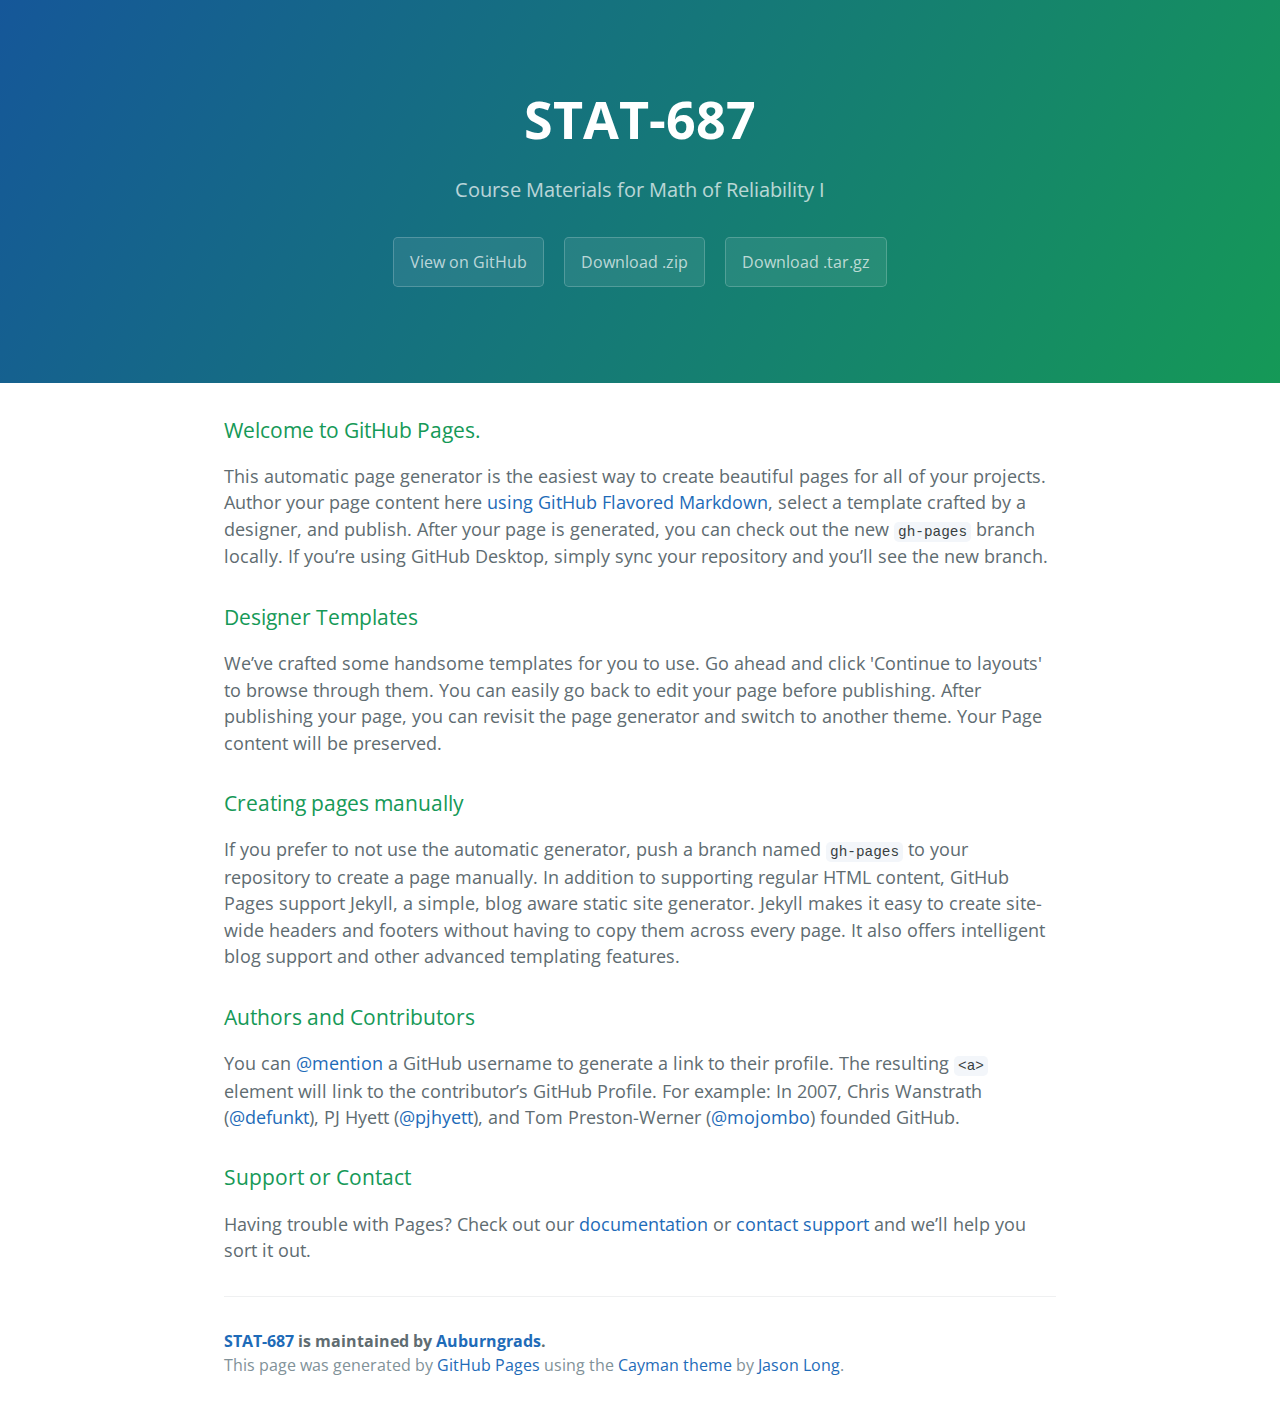
==== index.html @ 6bf51c35 "Create gh-pages branch via GitHub" ====
<!DOCTYPE html>
<html lang="en-us">
  <head>
    <meta charset="UTF-8">
    <title>STAT-687 by Auburngrads</title>
    <meta name="viewport" content="width=device-width, initial-scale=1">
    <link rel="stylesheet" type="text/css" href="stylesheets/normalize.css" media="screen">
    <link href='https://fonts.googleapis.com/css?family=Open+Sans:400,700' rel='stylesheet' type='text/css'>
    <link rel="stylesheet" type="text/css" href="stylesheets/stylesheet.css" media="screen">
    <link rel="stylesheet" type="text/css" href="stylesheets/github-light.css" media="screen">
  </head>
  <body>
    <section class="page-header">
      <h1 class="project-name">STAT-687</h1>
      <h2 class="project-tagline">Course Materials for Math of Reliability I</h2>
      <a href="https://github.com/Auburngrads/STAT-687" class="btn">View on GitHub</a>
      <a href="https://github.com/Auburngrads/STAT-687/zipball/master" class="btn">Download .zip</a>
      <a href="https://github.com/Auburngrads/STAT-687/tarball/master" class="btn">Download .tar.gz</a>
    </section>

    <section class="main-content">
      <h3>
<a id="welcome-to-github-pages" class="anchor" href="#welcome-to-github-pages" aria-hidden="true"><span class="octicon octicon-link"></span></a>Welcome to GitHub Pages.</h3>

<p>This automatic page generator is the easiest way to create beautiful pages for all of your projects. Author your page content here <a href="https://guides.github.com/features/mastering-markdown/">using GitHub Flavored Markdown</a>, select a template crafted by a designer, and publish. After your page is generated, you can check out the new <code>gh-pages</code> branch locally. If you’re using GitHub Desktop, simply sync your repository and you’ll see the new branch.</p>

<h3>
<a id="designer-templates" class="anchor" href="#designer-templates" aria-hidden="true"><span class="octicon octicon-link"></span></a>Designer Templates</h3>

<p>We’ve crafted some handsome templates for you to use. Go ahead and click 'Continue to layouts' to browse through them. You can easily go back to edit your page before publishing. After publishing your page, you can revisit the page generator and switch to another theme. Your Page content will be preserved.</p>

<h3>
<a id="creating-pages-manually" class="anchor" href="#creating-pages-manually" aria-hidden="true"><span class="octicon octicon-link"></span></a>Creating pages manually</h3>

<p>If you prefer to not use the automatic generator, push a branch named <code>gh-pages</code> to your repository to create a page manually. In addition to supporting regular HTML content, GitHub Pages support Jekyll, a simple, blog aware static site generator. Jekyll makes it easy to create site-wide headers and footers without having to copy them across every page. It also offers intelligent blog support and other advanced templating features.</p>

<h3>
<a id="authors-and-contributors" class="anchor" href="#authors-and-contributors" aria-hidden="true"><span class="octicon octicon-link"></span></a>Authors and Contributors</h3>

<p>You can <a href="https://github.com/blog/821" class="user-mention">@mention</a> a GitHub username to generate a link to their profile. The resulting <code>&lt;a&gt;</code> element will link to the contributor’s GitHub Profile. For example: In 2007, Chris Wanstrath (<a href="https://github.com/defunkt" class="user-mention">@defunkt</a>), PJ Hyett (<a href="https://github.com/pjhyett" class="user-mention">@pjhyett</a>), and Tom Preston-Werner (<a href="https://github.com/mojombo" class="user-mention">@mojombo</a>) founded GitHub.</p>

<h3>
<a id="support-or-contact" class="anchor" href="#support-or-contact" aria-hidden="true"><span class="octicon octicon-link"></span></a>Support or Contact</h3>

<p>Having trouble with Pages? Check out our <a href="https://help.github.com/pages">documentation</a> or <a href="https://github.com/contact">contact support</a> and we’ll help you sort it out.</p>

      <footer class="site-footer">
        <span class="site-footer-owner"><a href="https://github.com/Auburngrads/STAT-687">STAT-687</a> is maintained by <a href="https://github.com/Auburngrads">Auburngrads</a>.</span>

        <span class="site-footer-credits">This page was generated by <a href="https://pages.github.com">GitHub Pages</a> using the <a href="https://github.com/jasonlong/cayman-theme">Cayman theme</a> by <a href="https://twitter.com/jasonlong">Jason Long</a>.</span>
      </footer>

    </section>

  
  </body>
</html>
---- stylesheets/stylesheet.css ----
* {
  box-sizing: border-box; }

body {
  padding: 0;
  margin: 0;
  font-family: "Open Sans", "Helvetica Neue", Helvetica, Arial, sans-serif;
  font-size: 16px;
  line-height: 1.5;
  color: #606c71; }

a {
  color: #1e6bb8;
  text-decoration: none; }
  a:hover {
    text-decoration: underline; }

.btn {
  display: inline-block;
  margin-bottom: 1rem;
  color: rgba(255, 255, 255, 0.7);
  background-color: rgba(255, 255, 255, 0.08);
  border-color: rgba(255, 255, 255, 0.2);
  border-style: solid;
  border-width: 1px;
  border-radius: 0.3rem;
  transition: color 0.2s, background-color 0.2s, border-color 0.2s; }
  .btn + .btn {
    margin-left: 1rem; }

.btn:hover {
  color: rgba(255, 255, 255, 0.8);
  text-decoration: none;
  background-color: rgba(255, 255, 255, 0.2);
  border-color: rgba(255, 255, 255, 0.3); }

@media screen and (min-width: 64em) {
  .btn {
    padding: 0.75rem 1rem; } }

@media screen and (min-width: 42em) and (max-width: 64em) {
  .btn {
    padding: 0.6rem 0.9rem;
    font-size: 0.9rem; } }

@media screen and (max-width: 42em) {
  .btn {
    display: block;
    width: 100%;
    padding: 0.75rem;
    font-size: 0.9rem; }
    .btn + .btn {
      margin-top: 1rem;
      margin-left: 0; } }

.page-header {
  color: #fff;
  text-align: center;
  background-color: #159957;
  background-image: linear-gradient(120deg, #155799, #159957); }

@media screen and (min-width: 64em) {
  .page-header {
    padding: 5rem 6rem; } }

@media screen and (min-width: 42em) and (max-width: 64em) {
  .page-header {
    padding: 3rem 4rem; } }

@media screen and (max-width: 42em) {
  .page-header {
    padding: 2rem 1rem; } }

.project-name {
  margin-top: 0;
  margin-bottom: 0.1rem; }

@media screen and (min-width: 64em) {
  .project-name {
    font-size: 3.25rem; } }

@media screen and (min-width: 42em) and (max-width: 64em) {
  .project-name {
    font-size: 2.25rem; } }

@media screen and (max-width: 42em) {
  .project-name {
    font-size: 1.75rem; } }

.project-tagline {
  margin-bottom: 2rem;
  font-weight: normal;
  opacity: 0.7; }

@media screen and (min-width: 64em) {
  .project-tagline {
    font-size: 1.25rem; } }

@media screen and (min-width: 42em) and (max-width: 64em) {
  .project-tagline {
    font-size: 1.15rem; } }

@media screen and (max-width: 42em) {
  .project-tagline {
    font-size: 1rem; } }

.main-content :first-child {
  margin-top: 0; }
.main-content img {
  max-width: 100%; }
.main-content h1, .main-content h2, .main-content h3, .main-content h4, .main-content h5, .main-content h6 {
  margin-top: 2rem;
  margin-bottom: 1rem;
  font-weight: normal;
  color: #159957; }
.main-content p {
  margin-bottom: 1em; }
.main-content code {
  padding: 2px 4px;
  font-family: Consolas, "Liberation Mono", Menlo, Courier, monospace;
  font-size: 0.9rem;
  color: #383e41;
  background-color: #f3f6fa;
  border-radius: 0.3rem; }
.main-content pre {
  padding: 0.8rem;
  margin-top: 0;
  margin-bottom: 1rem;
  font: 1rem Consolas, "Liberation Mono", Menlo, Courier, monospace;
  color: #567482;
  word-wrap: normal;
  background-color: #f3f6fa;
  border: solid 1px #dce6f0;
  border-radius: 0.3rem; }
  .main-content pre > code {
    padding: 0;
    margin: 0;
    font-size: 0.9rem;
    color: #567482;
    word-break: normal;
    white-space: pre;
    background: transparent;
    border: 0; }
.main-content .highlight {
  margin-bottom: 1rem; }
  .main-content .highlight pre {
    margin-bottom: 0;
    word-break: normal; }
.main-content .highlight pre, .main-content pre {
  padding: 0.8rem;
  overflow: auto;
  font-size: 0.9rem;
  line-height: 1.45;
  border-radius: 0.3rem; }
.main-content pre code, .main-content pre tt {
  display: inline;
  max-width: initial;
  padding: 0;
  margin: 0;
  overflow: initial;
  line-height: inherit;
  word-wrap: normal;
  background-color: transparent;
  border: 0; }
  .main-content pre code:before, .main-content pre code:after, .main-content pre tt:before, .main-content pre tt:after {
    content: normal; }
.main-content ul, .main-content ol {
  margin-top: 0; }
.main-content blockquote {
  padding: 0 1rem;
  margin-left: 0;
  color: #819198;
  border-left: 0.3rem solid #dce6f0; }
  .main-content blockquote > :first-child {
    margin-top: 0; }
  .main-content blockquote > :last-child {
    margin-bottom: 0; }
.main-content table {
  display: block;
  width: 100%;
  overflow: auto;
  word-break: normal;
  word-break: keep-all; }
  .main-content table th {
    font-weight: bold; }
  .main-content table th, .main-content table td {
    padding: 0.5rem 1rem;
    border: 1px solid #e9ebec; }
.main-content dl {
  padding: 0; }
  .main-content dl dt {
    padding: 0;
    margin-top: 1rem;
    font-size: 1rem;
    font-weight: bold; }
  .main-content dl dd {
    padding: 0;
    margin-bottom: 1rem; }
.main-content hr {
  height: 2px;
  padding: 0;
  margin: 1rem 0;
  background-color: #eff0f1;
  border: 0; }

@media screen and (min-width: 64em) {
  .main-content {
    max-width: 64rem;
    padding: 2rem 6rem;
    margin: 0 auto;
    font-size: 1.1rem; } }

@media screen and (min-width: 42em) and (max-width: 64em) {
  .main-content {
    padding: 2rem 4rem;
    font-size: 1.1rem; } }

@media screen and (max-width: 42em) {
  .main-content {
    padding: 2rem 1rem;
    font-size: 1rem; } }

.site-footer {
  padding-top: 2rem;
  margin-top: 2rem;
  border-top: solid 1px #eff0f1; }

.site-footer-owner {
  display: block;
  font-weight: bold; }

.site-footer-credits {
  color: #819198; }

@media screen and (min-width: 64em) {
  .site-footer {
    font-size: 1rem; } }

@media screen and (min-width: 42em) and (max-width: 64em) {
  .site-footer {
    font-size: 1rem; } }

@media screen and (max-width: 42em) {
  .site-footer {
    font-size: 0.9rem; } }
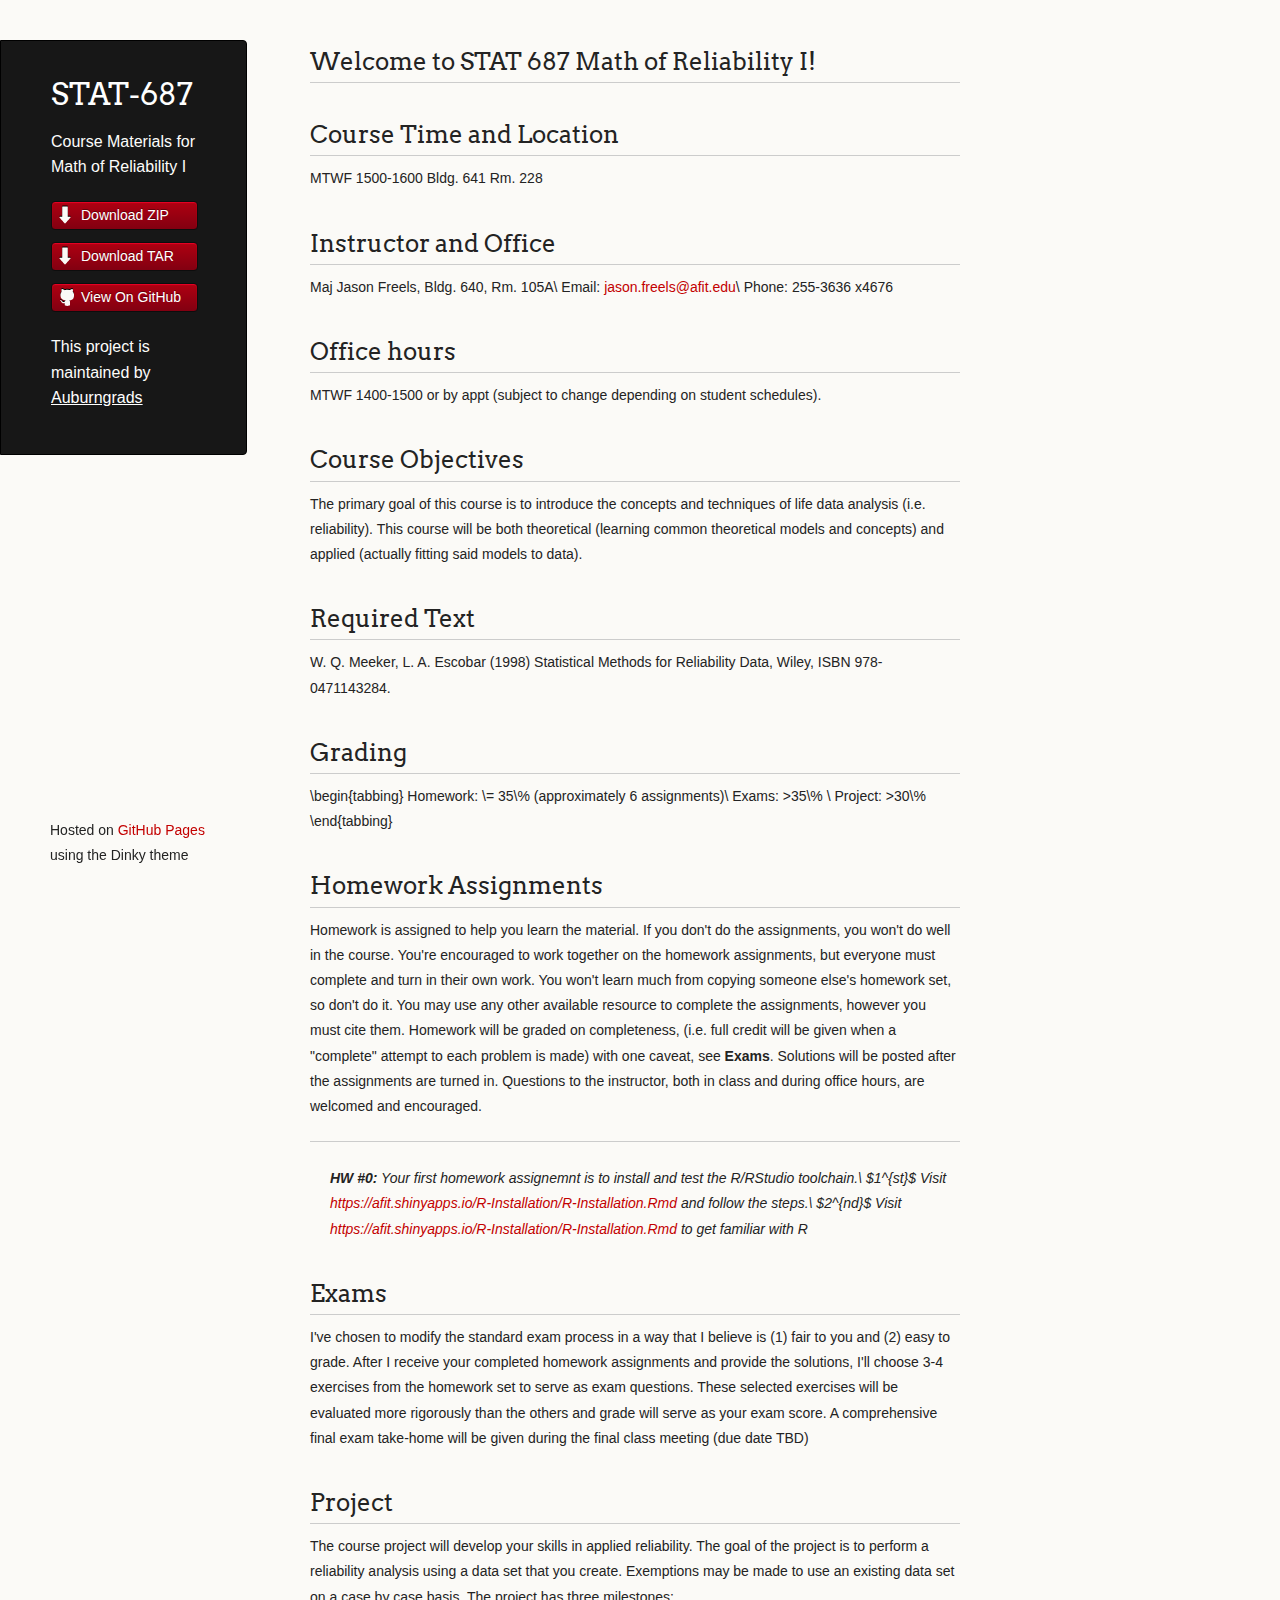
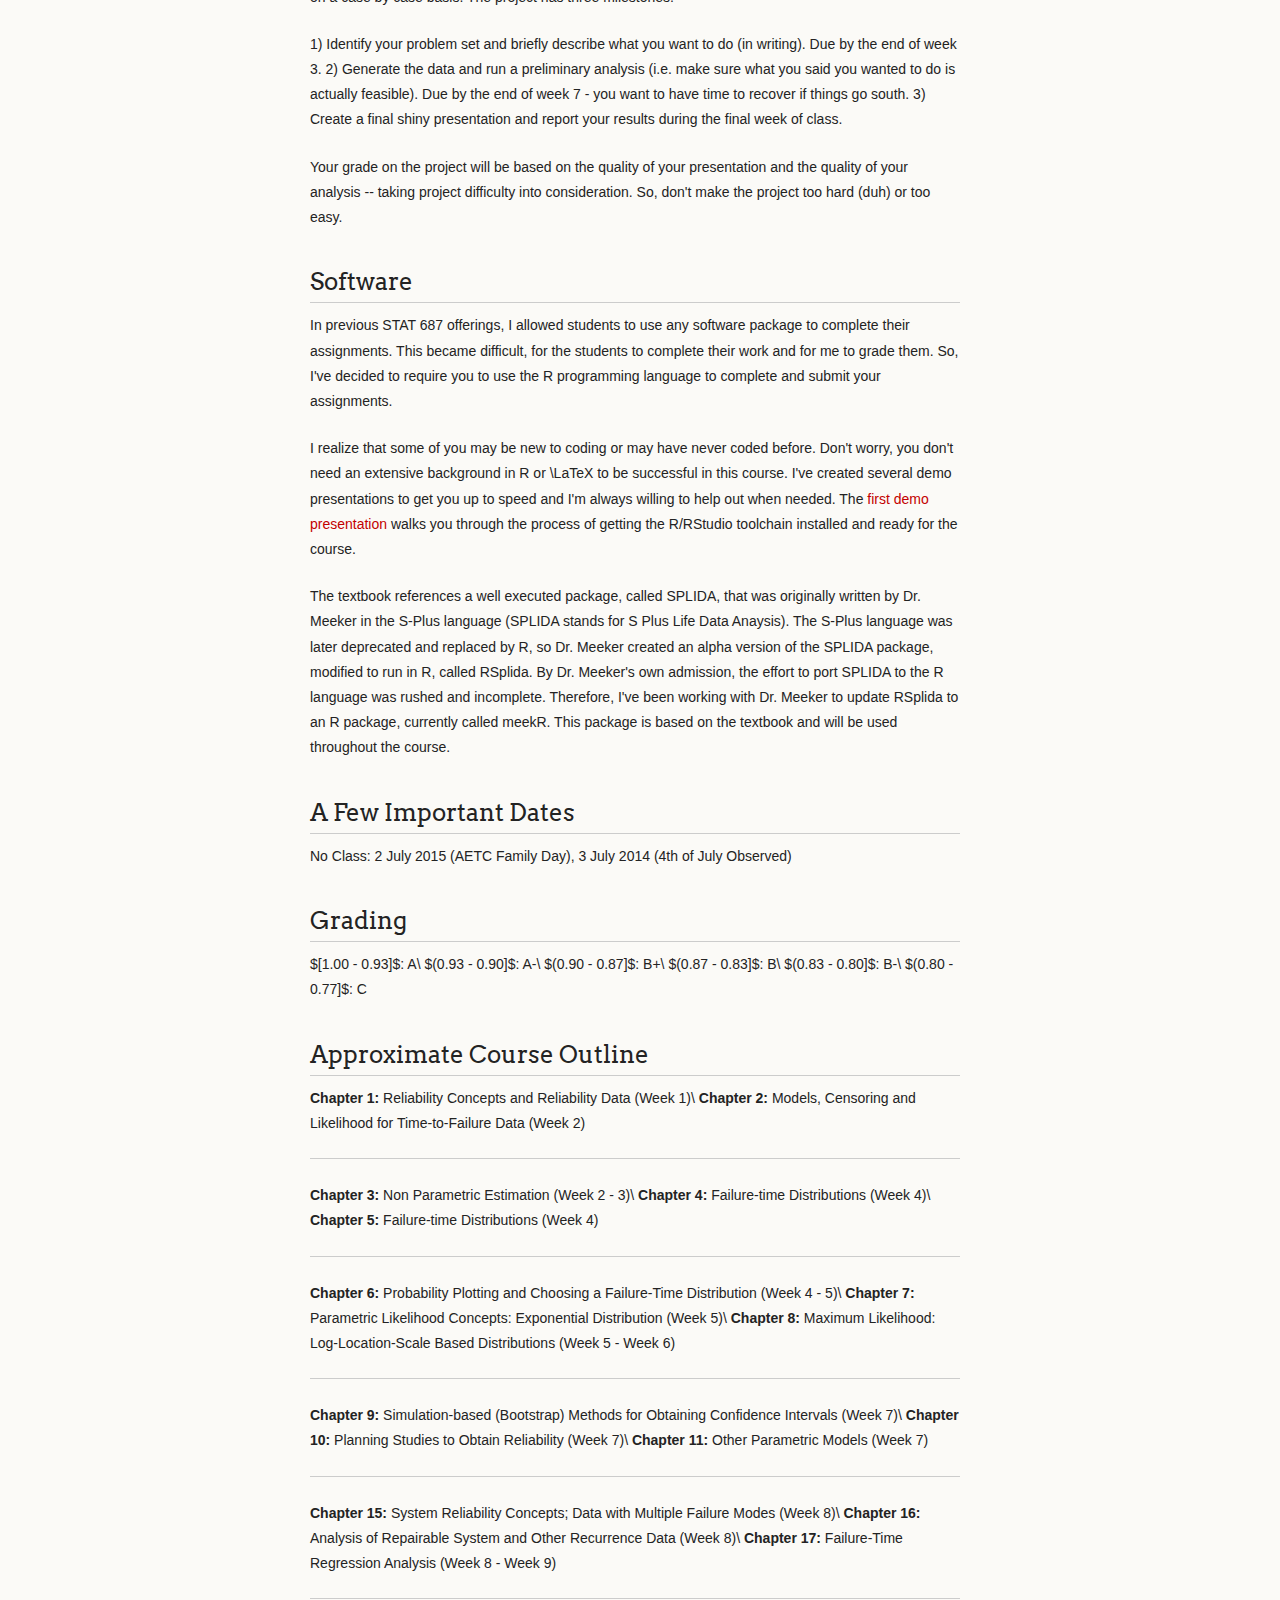
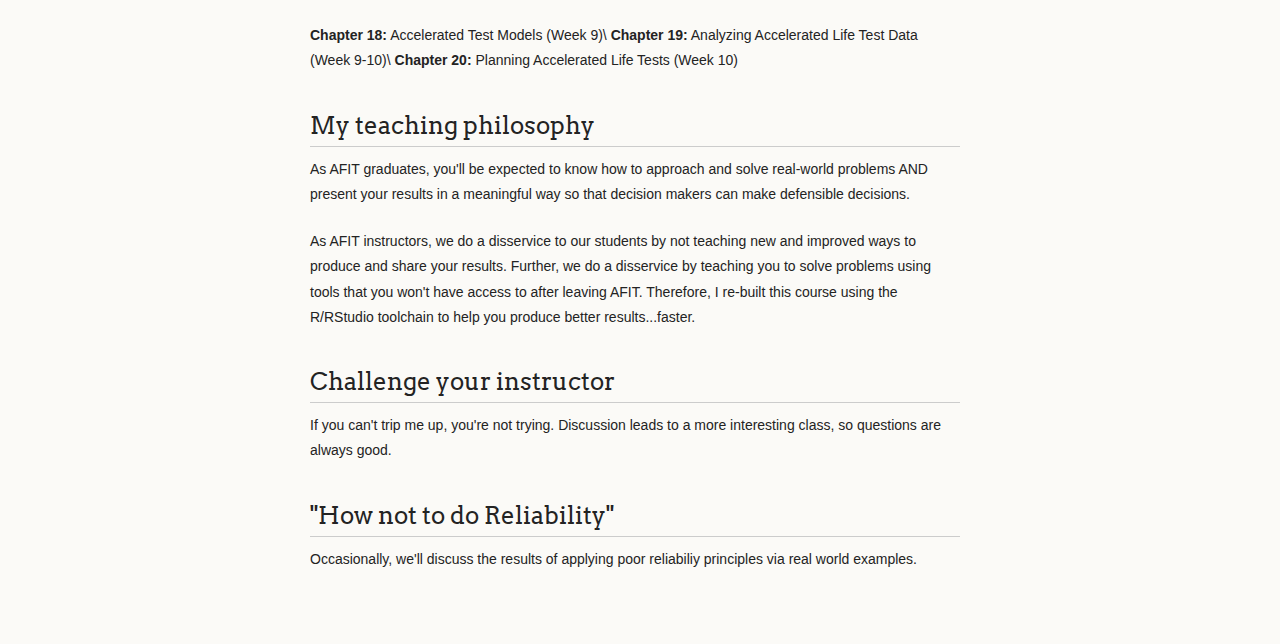
==== commit 670cdc4b: "Create gh-pages branch via GitHub" ====
--- a/index.html
+++ b/index.html
@@ -1,57 +1,185 @@
-<!DOCTYPE html>
-<html lang="en-us">
+<!doctype html>
+<html>
   <head>
-    <meta charset="UTF-8">
+    <meta charset="utf-8">
+    <meta http-equiv="X-UA-Compatible" content="chrome=1">
     <title>STAT-687 by Auburngrads</title>
-    <meta name="viewport" content="width=device-width, initial-scale=1">
-    <link rel="stylesheet" type="text/css" href="stylesheets/normalize.css" media="screen">
-    <link href='https://fonts.googleapis.com/css?family=Open+Sans:400,700' rel='stylesheet' type='text/css'>
-    <link rel="stylesheet" type="text/css" href="stylesheets/stylesheet.css" media="screen">
-    <link rel="stylesheet" type="text/css" href="stylesheets/github-light.css" media="screen">
+
+    <link rel="stylesheet" href="stylesheets/styles.css">
+    <link rel="stylesheet" href="stylesheets/github-light.css">
+    <script src="javascripts/scale.fix.js"></script>
+    <meta name="viewport" content="width=device-width, initial-scale=1, user-scalable=no">
+    <!--[if lt IE 9]>
+    <script src="//html5shiv.googlecode.com/svn/trunk/html5.js"></script>
+    <![endif]-->
   </head>
   <body>
-    <section class="page-header">
-      <h1 class="project-name">STAT-687</h1>
-      <h2 class="project-tagline">Course Materials for Math of Reliability I</h2>
-      <a href="https://github.com/Auburngrads/STAT-687" class="btn">View on GitHub</a>
-      <a href="https://github.com/Auburngrads/STAT-687/zipball/master" class="btn">Download .zip</a>
-      <a href="https://github.com/Auburngrads/STAT-687/tarball/master" class="btn">Download .tar.gz</a>
-    </section>
+    <div class="wrapper">
+      <header>
+        <h1 class="header">STAT-687</h1>
+        <p class="header">Course Materials for Math of Reliability I</p>
 
-    <section class="main-content">
-      <h3>
-<a id="welcome-to-github-pages" class="anchor" href="#welcome-to-github-pages" aria-hidden="true"><span class="octicon octicon-link"></span></a>Welcome to GitHub Pages.</h3>
+        <ul>
+          <li class="download"><a class="buttons" href="https://github.com/Auburngrads/STAT-687/zipball/master">Download ZIP</a></li>
+          <li class="download"><a class="buttons" href="https://github.com/Auburngrads/STAT-687/tarball/master">Download TAR</a></li>
+          <li><a class="buttons github" href="https://github.com/Auburngrads/STAT-687">View On GitHub</a></li>
+        </ul>
 
-<p>This automatic page generator is the easiest way to create beautiful pages for all of your projects. Author your page content here <a href="https://guides.github.com/features/mastering-markdown/">using GitHub Flavored Markdown</a>, select a template crafted by a designer, and publish. After your page is generated, you can check out the new <code>gh-pages</code> branch locally. If you’re using GitHub Desktop, simply sync your repository and you’ll see the new branch.</p>
+        <p class="header">This project is maintained by <a class="header name" href="https://github.com/Auburngrads">Auburngrads</a></p>
 
-<h3>
-<a id="designer-templates" class="anchor" href="#designer-templates" aria-hidden="true"><span class="octicon octicon-link"></span></a>Designer Templates</h3>
 
-<p>We’ve crafted some handsome templates for you to use. Go ahead and click 'Continue to layouts' to browse through them. You can easily go back to edit your page before publishing. After publishing your page, you can revisit the page generator and switch to another theme. Your Page content will be preserved.</p>
+      </header>
+      <section>
+        <h2>
+<a id="welcome-to-stat-687-math-of-reliability-i" class="anchor" href="#welcome-to-stat-687-math-of-reliability-i" aria-hidden="true"><span class="octicon octicon-link"></span></a>Welcome to STAT 687 Math of Reliability I!</h2>
 
-<h3>
-<a id="creating-pages-manually" class="anchor" href="#creating-pages-manually" aria-hidden="true"><span class="octicon octicon-link"></span></a>Creating pages manually</h3>
+<h2>
+<a id="course-time-and-location" class="anchor" href="#course-time-and-location" aria-hidden="true"><span class="octicon octicon-link"></span></a>Course Time and Location</h2>
 
-<p>If you prefer to not use the automatic generator, push a branch named <code>gh-pages</code> to your repository to create a page manually. In addition to supporting regular HTML content, GitHub Pages support Jekyll, a simple, blog aware static site generator. Jekyll makes it easy to create site-wide headers and footers without having to copy them across every page. It also offers intelligent blog support and other advanced templating features.</p>
+<p>MTWF 1500-1600 Bldg. 641 Rm. 228</p>
 
-<h3>
-<a id="authors-and-contributors" class="anchor" href="#authors-and-contributors" aria-hidden="true"><span class="octicon octicon-link"></span></a>Authors and Contributors</h3>
+<h2>
+<a id="instructor-and-office" class="anchor" href="#instructor-and-office" aria-hidden="true"><span class="octicon octicon-link"></span></a>Instructor and Office</h2>
 
-<p>You can <a href="https://github.com/blog/821" class="user-mention">@mention</a> a GitHub username to generate a link to their profile. The resulting <code>&lt;a&gt;</code> element will link to the contributor’s GitHub Profile. For example: In 2007, Chris Wanstrath (<a href="https://github.com/defunkt" class="user-mention">@defunkt</a>), PJ Hyett (<a href="https://github.com/pjhyett" class="user-mention">@pjhyett</a>), and Tom Preston-Werner (<a href="https://github.com/mojombo" class="user-mention">@mojombo</a>) founded GitHub.</p>
+<p>Maj Jason Freels, Bldg. 640, Rm. 105A\
+Email: <a href="mailto:jason.freels@afit.edu">jason.freels@afit.edu</a>\
+Phone: 255-3636 x4676</p>
 
-<h3>
-<a id="support-or-contact" class="anchor" href="#support-or-contact" aria-hidden="true"><span class="octicon octicon-link"></span></a>Support or Contact</h3>
+<h2>
+<a id="office-hours" class="anchor" href="#office-hours" aria-hidden="true"><span class="octicon octicon-link"></span></a>Office hours</h2>
 
-<p>Having trouble with Pages? Check out our <a href="https://help.github.com/pages">documentation</a> or <a href="https://github.com/contact">contact support</a> and we’ll help you sort it out.</p>
+<p>MTWF 1400-1500 or by appt (subject to change depending on student schedules).</p>
 
-      <footer class="site-footer">
-        <span class="site-footer-owner"><a href="https://github.com/Auburngrads/STAT-687">STAT-687</a> is maintained by <a href="https://github.com/Auburngrads">Auburngrads</a>.</span>
+<h2>
+<a id="course-objectives" class="anchor" href="#course-objectives" aria-hidden="true"><span class="octicon octicon-link"></span></a>Course Objectives</h2>
 
-        <span class="site-footer-credits">This page was generated by <a href="https://pages.github.com">GitHub Pages</a> using the <a href="https://github.com/jasonlong/cayman-theme">Cayman theme</a> by <a href="https://twitter.com/jasonlong">Jason Long</a>.</span>
+<p>The primary goal of this course is to introduce the concepts and techniques of life data analysis (i.e. reliability).  This course will be both theoretical (learning common theoretical models and concepts) and applied (actually fitting said models to data). </p>
+
+<h2>
+<a id="required-text" class="anchor" href="#required-text" aria-hidden="true"><span class="octicon octicon-link"></span></a>Required Text</h2>
+
+<p>W. Q. Meeker, L. A. Escobar (1998) Statistical Methods for Reliability Data, Wiley, ISBN 978-0471143284.  </p>
+
+<h2>
+<a id="grading" class="anchor" href="#grading" aria-hidden="true"><span class="octicon octicon-link"></span></a>Grading</h2>
+
+<p>\begin{tabbing}
+Homework:          \= 35\% (approximately 6 assignments)\
+Exams: &gt;35\% \
+Project: &gt;30\% 
+\end{tabbing}</p>
+
+<h2>
+<a id="homework-assignments" class="anchor" href="#homework-assignments" aria-hidden="true"><span class="octicon octicon-link"></span></a>Homework Assignments</h2>
+
+<p>Homework is assigned to help you learn the material.  If you don't do the assignments, you won't do well in the course.  You're encouraged to work together on the homework assignments, but everyone must complete and turn in their own work.  You won't learn much from copying someone else's homework set, so don't do it.  You may use any other available resource to complete the assignments, however you must cite them.  Homework will be graded on completeness, (i.e. full credit will be given when a "complete" attempt to each problem is made) with one caveat, see <strong>Exams</strong>.  Solutions will be posted after the assignments are turned in.  Questions to the instructor, both in class and during office hours, are welcomed and encouraged.</p>
+
+<hr>
+
+<blockquote>
+<p><strong>HW #0:</strong> Your first homework assignemnt is to install and test the R/RStudio toolchain.\
+$1^{st}$ Visit <a href="https://afit.shinyapps.io/R-Installation/R-Installation.Rmd">https://afit.shinyapps.io/R-Installation/R-Installation.Rmd</a> and follow the steps.\
+$2^{nd}$ Visit <a href="https://afit.shinyapps.io/R-Installation/R-Installation.Rmd">https://afit.shinyapps.io/R-Installation/R-Installation.Rmd</a> to get familiar with R</p>
+</blockquote>
+
+<h2>
+<a id="exams" class="anchor" href="#exams" aria-hidden="true"><span class="octicon octicon-link"></span></a>Exams</h2>
+
+<p>I've chosen to modify the standard exam process in a way that I believe is (1) fair to you and (2) easy to grade.  After I receive your completed homework assignments and provide the solutions, I'll choose 3-4 exercises from the homework set to serve as exam questions.  These selected exercises will be evaluated more rigorously than the others and grade will serve as your exam score.  A comprehensive final exam take-home will be given during the final class meeting (due date TBD)</p>
+
+<h2>
+<a id="project" class="anchor" href="#project" aria-hidden="true"><span class="octicon octicon-link"></span></a>Project</h2>
+
+<p>The course project will develop your skills in applied reliability.  The goal of the project is to perform a reliability analysis using a data set that you create.  Exemptions may be made to use an existing data set on a case by case basis.  The project has three milestones:</p>
+
+<p>1) Identify your problem set and briefly describe what you want to do (in writing).  Due by the end of week 3.
+2) Generate the data and run a preliminary analysis (i.e. make sure what you said you wanted to do is actually feasible).  Due by the end of week 7 - you want to have time to recover if things go south.
+3) Create a final shiny presentation and report your results during the final week of class.</p>
+
+<p>Your grade on the project will be based on the quality of your presentation and the quality of your analysis -- taking project difficulty into consideration.  So, don't make the project too hard (duh) or too easy. </p>
+
+<h2>
+<a id="software" class="anchor" href="#software" aria-hidden="true"><span class="octicon octicon-link"></span></a>Software</h2>
+
+<p>In previous STAT 687 offerings, I allowed students to use any software package to complete their assignments.  This became difficult, for the students to complete their work and for me to grade them.  So, I've decided to require you to use the R programming language to complete and submit your assignments.</p>
+
+<p>I realize that some of you may be new to coding or may have never coded before. Don't worry, you don't need an extensive background in R or \LaTeX to be successful in this course.  I've created several demo presentations to get you up to speed and I'm always willing to help out when needed.  The <strong><a href="https://afit.shinyapps.io/R-Installation/R-Installation.Rmd">first demo presentation</a></strong> walks you through the process of getting the R/RStudio toolchain installed and ready for the course. </p>
+
+<p>The textbook references a well executed package, called SPLIDA, that was originally written by Dr. Meeker in the S-Plus language (SPLIDA stands for S Plus Life Data Anaysis).  The S-Plus language was later deprecated and replaced by R, so Dr. Meeker created an alpha version of the SPLIDA package, modified to run in R, called RSplida.  By Dr. Meeker's own admission, the effort to port SPLIDA to the R language was rushed and incomplete.  Therefore, I've been working with Dr. Meeker to update RSplida to an R package, currently called meekR.  This package is based on the textbook and will be used throughout the course.</p>
+
+<h2>
+<a id="a-few-important-dates" class="anchor" href="#a-few-important-dates" aria-hidden="true"><span class="octicon octicon-link"></span></a>A Few Important Dates</h2>
+
+<p>No Class:   2 July 2015 (AETC Family Day), 3 July 2014 (4th of July Observed) </p>
+
+<h2>
+<a id="grading-1" class="anchor" href="#grading-1" aria-hidden="true"><span class="octicon octicon-link"></span></a>Grading</h2>
+
+<p>$[1.00 - 0.93]$: A\
+$(0.93 - 0.90]$: A-\
+$(0.90 - 0.87]$: B+\
+$(0.87 - 0.83]$: B\
+$(0.83 - 0.80]$: B-\
+$(0.80 - 0.77]$: C</p>
+
+<h2>
+<a id="approximate-course-outline" class="anchor" href="#approximate-course-outline" aria-hidden="true"><span class="octicon octicon-link"></span></a>Approximate Course Outline</h2>
+
+<p><strong>Chapter  1:</strong> Reliability Concepts and Reliability Data (Week 1)\
+<strong>Chapter  2:</strong> Models, Censoring and Likelihood for Time-to-Failure Data (Week 2)</p>
+
+<hr>
+
+<p><strong>Chapter  3:</strong> Non Parametric Estimation (Week 2 - 3)\
+<strong>Chapter  4:</strong> Failure-time Distributions (Week 4)\
+<strong>Chapter  5:</strong> Failure-time Distributions (Week 4)</p>
+
+<hr>
+
+<p><strong>Chapter  6:</strong> Probability Plotting and Choosing a Failure-Time Distribution (Week 4 - 5)\
+<strong>Chapter  7:</strong> Parametric Likelihood Concepts: Exponential Distribution (Week 5)\
+<strong>Chapter  8:</strong> Maximum Likelihood: Log-Location-Scale Based Distributions (Week 5 - Week 6)</p>
+
+<hr>
+
+<p><strong>Chapter  9:</strong> Simulation-based (Bootstrap) Methods for Obtaining Confidence Intervals (Week 7)\
+<strong>Chapter 10:</strong> Planning Studies to Obtain Reliability (Week 7)\
+<strong>Chapter 11:</strong> Other Parametric Models (Week 7)</p>
+
+<hr>
+
+<p><strong>Chapter 15:</strong> System Reliability Concepts; Data with Multiple Failure Modes (Week 8)\
+<strong>Chapter 16:</strong> Analysis of Repairable System and Other Recurrence Data (Week 8)\
+<strong>Chapter 17:</strong> Failure-Time Regression Analysis (Week 8 - Week 9)</p>
+
+<hr>
+
+<p><strong>Chapter 18:</strong> Accelerated Test Models (Week 9)\
+<strong>Chapter 19:</strong> Analyzing Accelerated Life Test Data (Week 9-10)\
+<strong>Chapter 20:</strong> Planning Accelerated Life Tests (Week 10)</p>
+
+<h2>
+<a id="my-teaching-philosophy" class="anchor" href="#my-teaching-philosophy" aria-hidden="true"><span class="octicon octicon-link"></span></a>My teaching philosophy</h2>
+
+<p>As AFIT graduates, you'll be expected to know how to approach and solve real-world problems AND present your results in a meaningful way so that decision makers can make defensible decisions.  </p>
+
+<p>As AFIT instructors, we do a disservice to our students by not teaching new and improved ways to produce and share your results.  Further, we do a disservice by teaching you to solve problems using tools that you won't have access to after leaving AFIT.  Therefore, I re-built this course using the R/RStudio toolchain to help you produce better results...faster.</p>
+
+<h2>
+<a id="challenge-your-instructor" class="anchor" href="#challenge-your-instructor" aria-hidden="true"><span class="octicon octicon-link"></span></a>Challenge your instructor</h2>
+
+<p>If you can't trip me up, you're not trying.  Discussion leads to a more interesting class, so questions are always good.</p>
+
+<h2>
+<a id="how-not-to-do-reliability" class="anchor" href="#how-not-to-do-reliability" aria-hidden="true"><span class="octicon octicon-link"></span></a>"How not to do Reliability"</h2>
+
+<p>Occasionally, we'll discuss the results of applying poor reliabiliy principles via real world examples.</p>
+      </section>
+      <footer>
+        <p><small>Hosted on <a href="https://pages.github.com">GitHub Pages</a> using the Dinky theme</small></p>
       </footer>
-
-    </section>
-
-  
+    </div>
+    <!--[if !IE]><script>fixScale(document);</script><![endif]-->
+		
   </body>
 </html>
--- a/stylesheets/styles.css
+++ b/stylesheets/styles.css
@@ -0,0 +1,423 @@
+@import url(https://fonts.googleapis.com/css?family=Arvo:400,700,400italic);
+
+/* MeyerWeb Reset */
+
+html, body, div, span, applet, object, iframe,
+h1, h2, h3, h4, h5, h6, p, blockquote, pre,
+a, abbr, acronym, address, big, cite, code,
+del, dfn, em, img, ins, kbd, q, s, samp,
+small, strike, strong, sub, sup, tt, var,
+b, u, i, center,
+dl, dt, dd, ol, ul, li,
+fieldset, form, label, legend,
+table, caption, tbody, tfoot, thead, tr, th, td,
+article, aside, canvas, details, embed,
+figure, figcaption, footer, header, hgroup,
+menu, nav, output, ruby, section, summary,
+time, mark, audio, video {
+  margin: 0;
+  padding: 0;
+  border: 0;
+  font: inherit;
+  vertical-align: baseline;
+}
+
+
+/* Base text styles */
+
+body {
+  padding:10px 50px 0 0;
+  font-family:"Helvetica Neue", Helvetica, Arial, sans-serif;
+	font-size: 14px;
+	color: #232323;
+	background-color: #FBFAF7;
+	margin: 0;
+	line-height: 1.8em;
+	-webkit-font-smoothing: antialiased;
+
+}
+
+h1, h2, h3, h4, h5, h6 {
+  color:#232323;
+  margin:36px 0 10px;
+}
+
+p, ul, ol, table, dl {
+  margin:0 0 22px;
+}
+
+h1, h2, h3 {
+	font-family: Arvo, Monaco, serif;
+  line-height:1.3;
+	font-weight: normal;
+}
+
+h1,h2, h3 {
+	display: block;
+	border-bottom: 1px solid #ccc;
+	padding-bottom: 5px;
+}
+
+h1 {
+	font-size: 30px;
+}
+
+h2 {
+	font-size: 24px;
+}
+
+h3 {
+	font-size: 18px;
+}
+
+h4, h5, h6 {
+	font-family: Arvo, Monaco, serif;
+	font-weight: 700;
+}
+
+a {
+  color:#C30000;
+  font-weight:200;
+  text-decoration:none;
+}
+
+a:hover {
+	text-decoration: underline;
+}
+
+a small {
+	font-size: 12px;
+}
+
+em {
+	font-style: italic;
+}
+
+strong {
+  font-weight:700;
+}
+
+ul {
+  list-style-position: inside;
+  list-style: disc;
+  padding-left: 25px;
+}
+
+ol {
+  list-style-position: inside;
+  list-style: decimal;
+  padding-left: 25px;
+}
+
+blockquote {
+  margin: 0;
+  padding: 0 0 0 20px;
+  font-style: italic;
+}
+
+dl, dt, dd, dl p {
+	font-color: #444;
+}
+
+dl dt {
+  font-weight: bold;
+}
+
+dl dd {
+  padding-left: 20px;
+  font-style: italic;
+}
+
+dl p {
+  padding-left: 20px;
+  font-style: italic;
+}
+
+hr {
+  border:0;
+  background:#ccc;
+  height:1px;
+  margin:0 0 24px;
+}
+
+/* Images */
+
+img {
+  position: relative;
+  margin: 0 auto;
+  max-width: 650px;
+  padding: 5px;
+  margin: 10px 0 32px 0;
+  border: 1px solid #ccc;
+}
+
+p img {
+  display: inline;
+  margin: 0;
+  padding: 0;
+  vertical-align: middle;
+  text-align: center;
+  border: none;
+}
+
+/* Code blocks */
+
+code, pre {
+	font-family: Monaco, "Bitstream Vera Sans Mono", "Lucida Console", Terminal, monospace;
+  color:#000;
+  font-size:14px;
+}
+
+pre {
+	padding: 4px 12px;
+  background: #FDFEFB;
+  border-radius:4px;
+  border:1px solid #D7D8C8;
+  overflow: auto;
+  overflow-y: hidden;
+	margin-bottom: 32px;
+}
+
+
+/* Tables */
+
+table {
+  width:100%;
+}
+
+table {
+  border: 1px solid #ccc;
+  margin-bottom: 32px;
+  text-align: left;
+ }
+
+th {
+  font-family: 'Arvo', Helvetica, Arial, sans-serif;
+	font-size: 18px;
+	font-weight: normal;
+  padding: 10px;
+  background: #232323;
+  color: #FDFEFB;
+ }
+
+td {
+  padding: 10px;
+	background: #ccc;
+ }
+
+
+/* Wrapper */
+.wrapper {
+  width:960px;
+}
+
+
+/* Header */
+
+header {
+	background-color: #171717;
+	color: #FDFDFB;
+  width:170px;
+  float:left;
+  position:fixed;
+	border: 1px solid #000;
+	-webkit-border-top-right-radius: 4px;
+	-webkit-border-bottom-right-radius: 4px;
+	-moz-border-radius-topright: 4px;
+	-moz-border-radius-bottomright: 4px;
+	border-top-right-radius: 4px;
+	border-bottom-right-radius: 4px;
+	padding: 34px 25px 22px 50px;
+	margin: 30px 25px 0 0;
+	-webkit-font-smoothing: antialiased;
+}
+
+p.header {
+	font-size: 16px;
+}
+
+h1.header {
+	font-family: Arvo, sans-serif;
+	font-size: 30px;
+	font-weight: 300;
+	line-height: 1.3em;
+	border-bottom: none;
+	margin-top: 0;
+}
+
+
+h1.header, a.header, a.name, header a{
+	color: #fff;
+}
+
+a.header {
+	text-decoration: underline;
+}
+
+a.name {
+	white-space: nowrap;
+}
+
+header ul {
+  list-style:none;
+  padding:0;
+}
+
+header li {
+	list-style-type: none;
+  width:132px;
+  height:15px;
+	margin-bottom: 12px;
+	line-height: 1em;
+	padding: 6px 6px 6px 7px;
+
+	background: #AF0011;
+	background: -moz-linear-gradient(top, #AF0011 0%, #820011 100%);
+  background: -webkit-gradient(linear, left top, left bottom, color-stop(0%,#f8f8f8), color-stop(100%,#dddddd));
+  background: -webkit-linear-gradient(top, #AF0011 0%,#820011 100%);
+  background: -o-linear-gradient(top, #AF0011 0%,#820011 100%);
+  background: -ms-linear-gradient(top, #AF0011 0%,#820011 100%);
+  background: linear-gradient(top, #AF0011 0%,#820011 100%);
+
+	border-radius:4px;
+  border:1px solid #0D0D0D;
+
+	-webkit-box-shadow: inset 0px 1px 1px 0 rgba(233,2,38, 1);
+	box-shadow: inset 0px 1px 1px 0 rgba(233,2,38, 1);
+
+}
+
+header li:hover {
+	background: #C3001D;
+	background: -moz-linear-gradient(top, #C3001D 0%, #950119 100%);
+  background: -webkit-gradient(linear, left top, left bottom, color-stop(0%,#f8f8f8), color-stop(100%,#dddddd));
+  background: -webkit-linear-gradient(top, #C3001D 0%,#950119 100%);
+  background: -o-linear-gradient(top, #C3001D 0%,#950119 100%);
+  background: -ms-linear-gradient(top, #C3001D 0%,#950119 100%);
+  background: linear-gradient(top, #C3001D 0%,#950119 100%);
+}
+
+a.buttons {
+	-webkit-font-smoothing: antialiased;
+	background: url(../images/arrow-down.png) no-repeat;
+	font-weight: normal;
+	text-shadow: rgba(0, 0, 0, 0.4) 0 -1px 0;
+	padding: 2px 2px 2px 22px;
+	height: 30px;
+}
+
+a.github {
+	background: url(../images/octocat-small.png) no-repeat 1px;
+}
+
+a.buttons:hover {
+	color: #fff;
+	text-decoration: none;
+}
+
+
+/* Section - for main page content */
+
+section {
+  width:650px;
+  float:right;
+  padding-bottom:50px;
+}
+
+
+/* Footer */
+
+footer {
+  width:170px;
+  float:left;
+  position:fixed;
+  bottom:10px;
+	padding-left: 50px;
+}
+
+@media print, screen and (max-width: 960px) {
+
+  div.wrapper {
+    width:auto;
+    margin:0;
+  }
+
+  header, section, footer {
+    float:none;
+    position:static;
+    width:auto;
+  }
+
+	footer {
+		border-top: 1px solid #ccc;
+		margin:0 84px 0 50px;
+		padding:0;
+	}
+
+  header {
+    padding-right:320px;
+  }
+
+  section {
+    padding:20px 84px 20px 50px;
+    margin:0 0 20px;
+  }
+
+  header a small {
+    display:inline;
+  }
+
+  header ul {
+    position:absolute;
+    right:130px;
+    top:84px;
+  }
+}
+
+@media print, screen and (max-width: 720px) {
+  body {
+    word-wrap:break-word;
+  }
+
+  header {
+    padding:10px 20px 0;
+		margin-right: 0;
+  }
+
+	section {
+    padding:10px 0 10px 20px;
+    margin:0 0 30px;
+  }
+
+	footer {
+		margin: 0 0 0 30px;
+	}
+
+  header ul, header p.view {
+    position:static;
+  }
+}
+
+@media print, screen and (max-width: 480px) {
+
+  header ul li.download {
+    display:none;
+  }
+
+	footer {
+		margin: 0 0 0 20px;
+	}
+
+	footer a{
+		display:block;
+	}
+
+}
+
+@media print {
+  body {
+    padding:0.4in;
+    font-size:12pt;
+    color:#444;
+  }
+}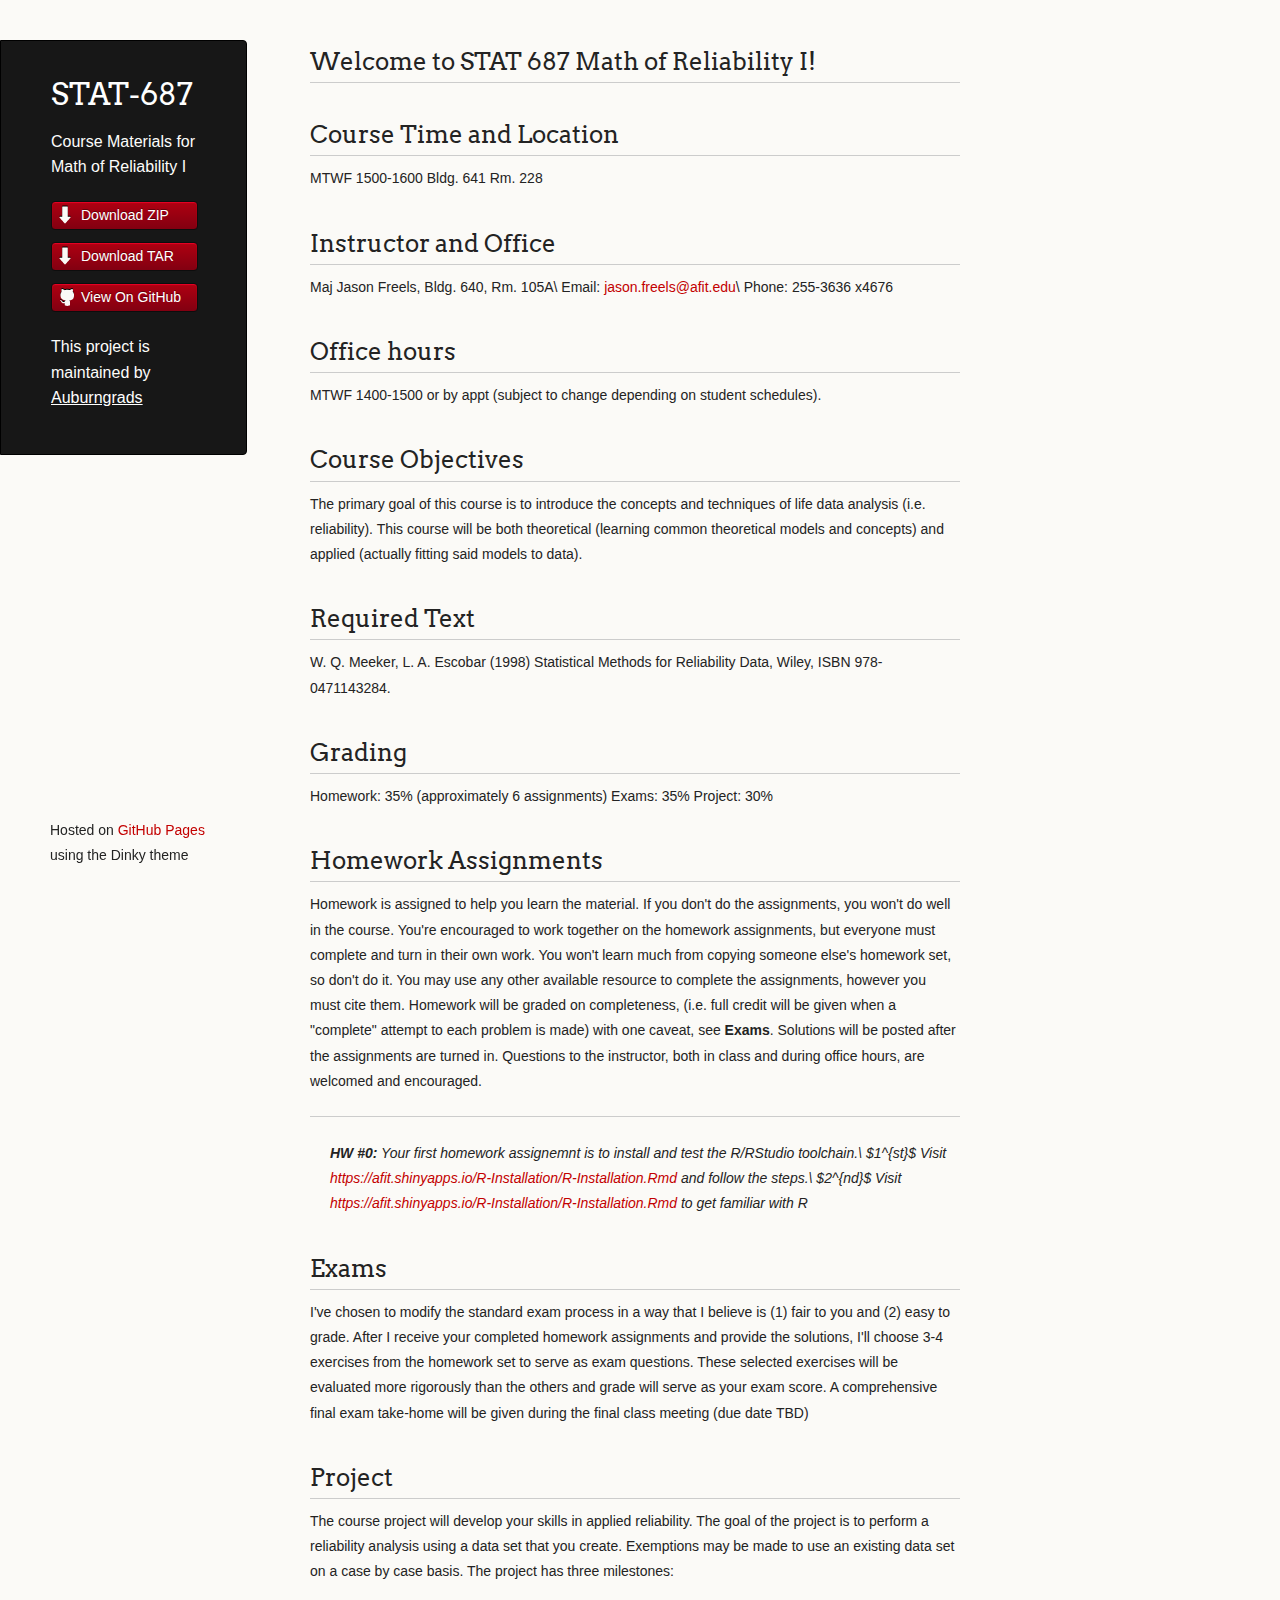
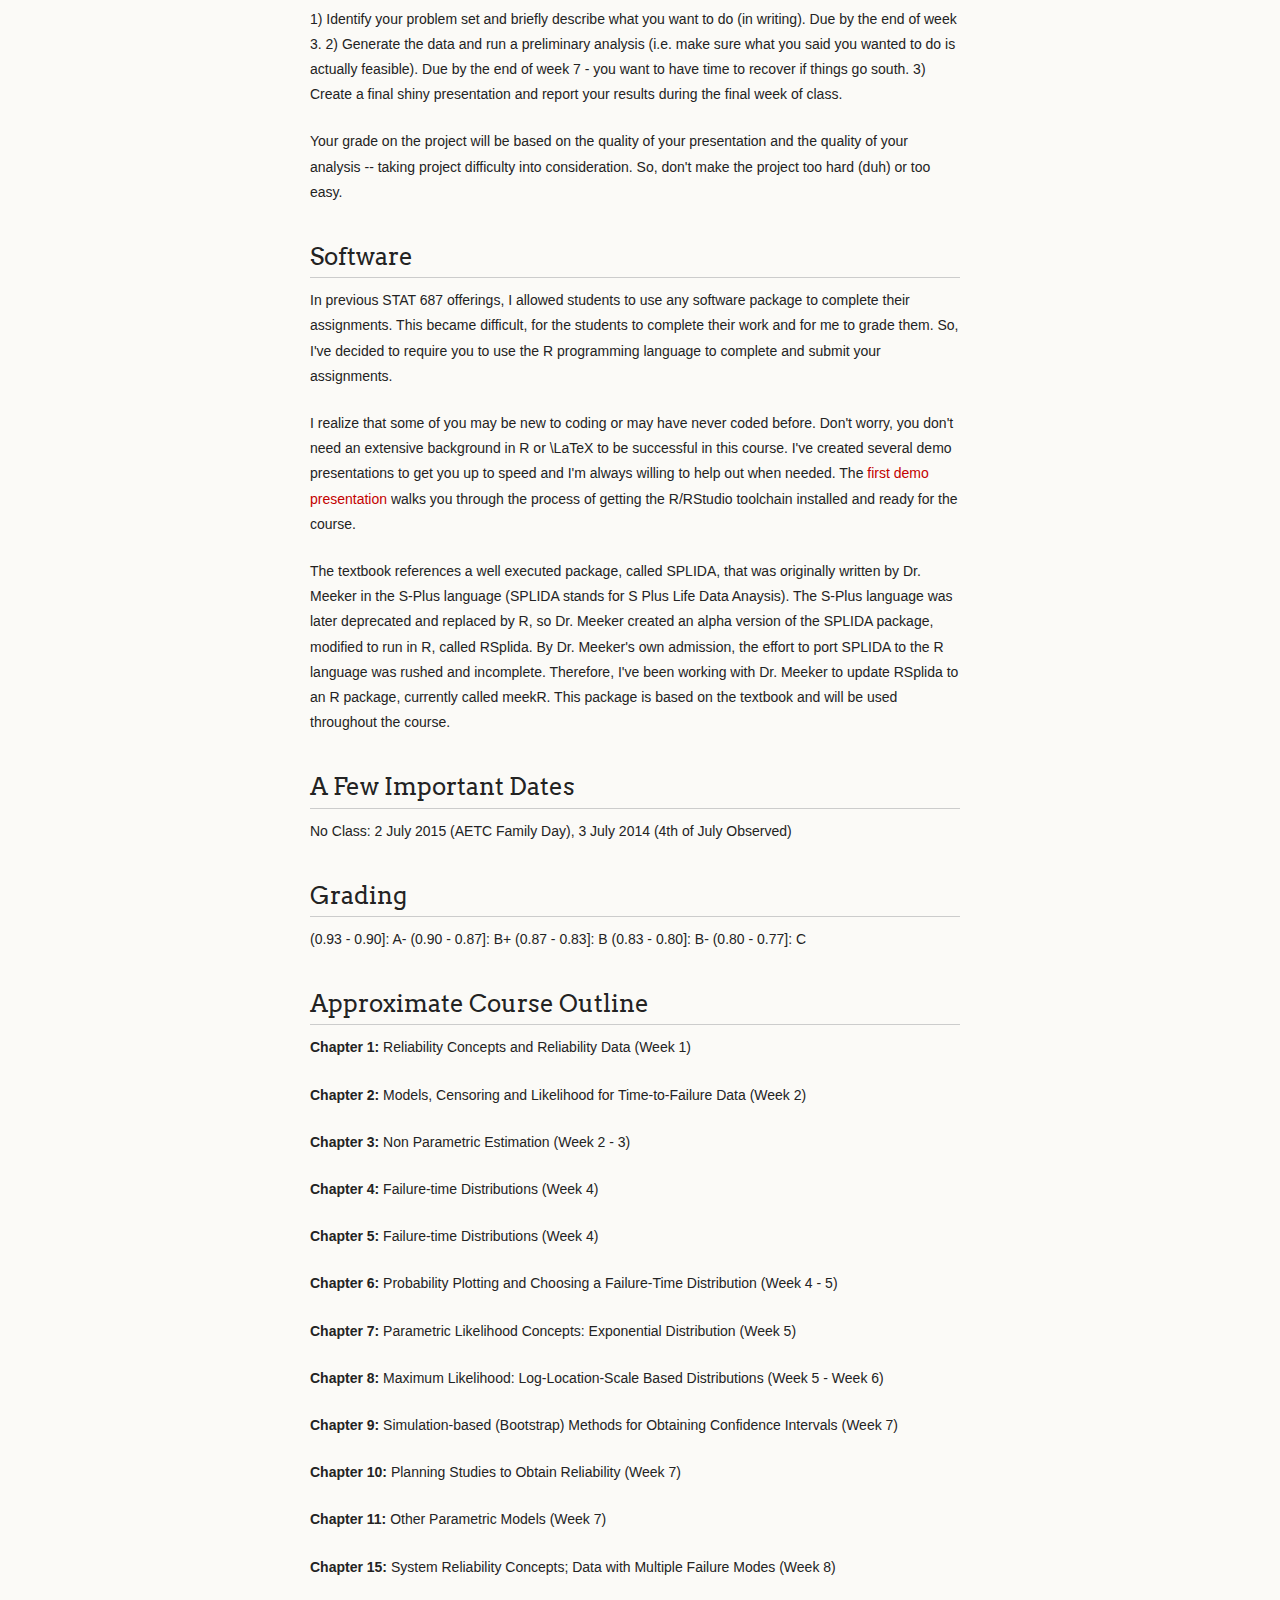
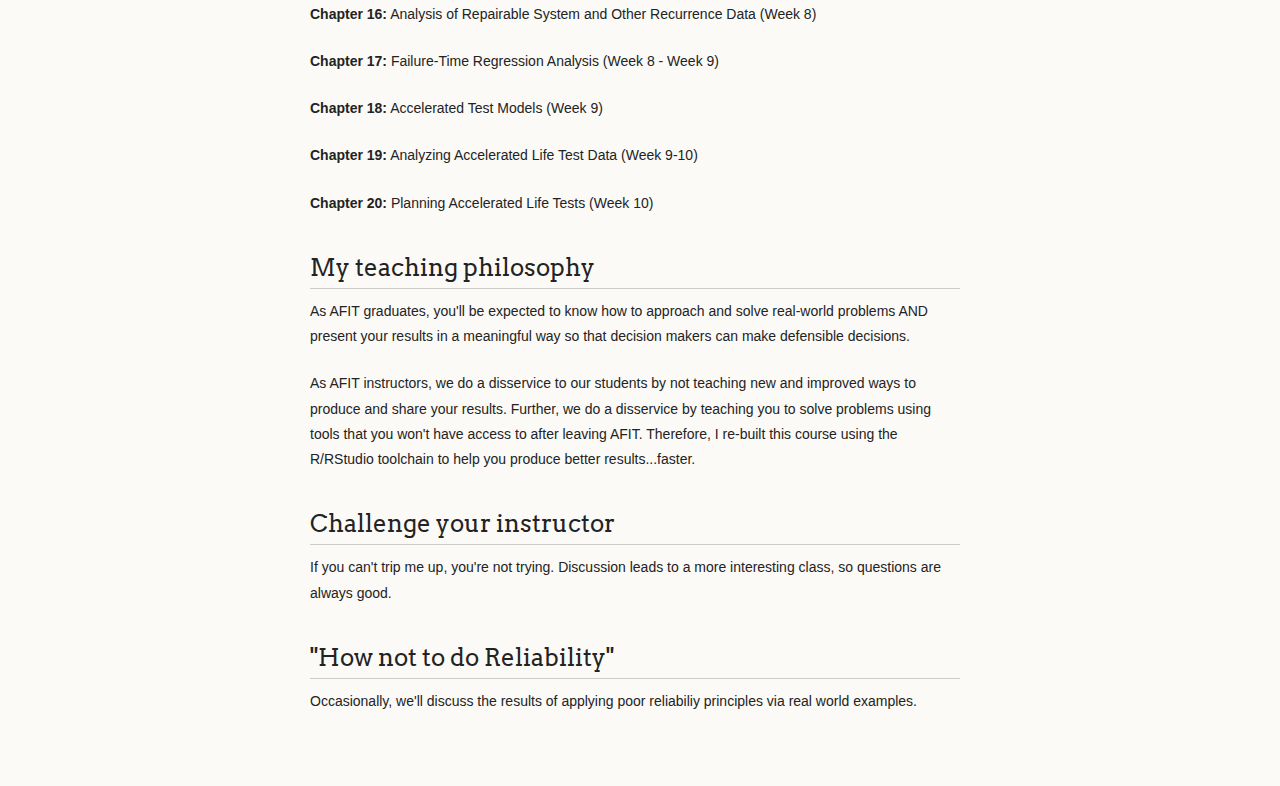
==== commit b5a21f49: "Create gh-pages branch via GitHub" ====
--- a/index.html
+++ b/index.html
@@ -63,11 +63,9 @@
 <h2>
 <a id="grading" class="anchor" href="#grading" aria-hidden="true"><span class="octicon octicon-link"></span></a>Grading</h2>
 
-<p>\begin{tabbing}
-Homework:          \= 35\% (approximately 6 assignments)\
-Exams: &gt;35\% \
-Project: &gt;30\% 
-\end{tabbing}</p>
+<p>Homework: 35% (approximately 6 assignments)
+Exams: 35% 
+Project: 30% </p>
 
 <h2>
 <a id="homework-assignments" class="anchor" href="#homework-assignments" aria-hidden="true"><span class="octicon octicon-link"></span></a>Homework Assignments</h2>
@@ -115,48 +113,48 @@
 <h2>
 <a id="grading-1" class="anchor" href="#grading-1" aria-hidden="true"><span class="octicon octicon-link"></span></a>Grading</h2>
 
-<p>$[1.00 - 0.93]$: A\
-$(0.93 - 0.90]$: A-\
-$(0.90 - 0.87]$: B+\
-$(0.87 - 0.83]$: B\
-$(0.83 - 0.80]$: B-\
-$(0.80 - 0.77]$: C</p>
+<p>(0.93 - 0.90]: A-
+(0.90 - 0.87]: B+
+(0.87 - 0.83]: B
+(0.83 - 0.80]: B-
+(0.80 - 0.77]: C</p>
 
 <h2>
 <a id="approximate-course-outline" class="anchor" href="#approximate-course-outline" aria-hidden="true"><span class="octicon octicon-link"></span></a>Approximate Course Outline</h2>
 
-<p><strong>Chapter  1:</strong> Reliability Concepts and Reliability Data (Week 1)\
-<strong>Chapter  2:</strong> Models, Censoring and Likelihood for Time-to-Failure Data (Week 2)</p>
+<p><strong>Chapter  1:</strong> Reliability Concepts and Reliability Data (Week 1)</p>
 
-<hr>
+<p><strong>Chapter  2:</strong> Models, Censoring and Likelihood for Time-to-Failure Data (Week 2)</p>
 
-<p><strong>Chapter  3:</strong> Non Parametric Estimation (Week 2 - 3)\
-<strong>Chapter  4:</strong> Failure-time Distributions (Week 4)\
-<strong>Chapter  5:</strong> Failure-time Distributions (Week 4)</p>
+<p><strong>Chapter  3:</strong> Non Parametric Estimation (Week 2 - 3)</p>
 
-<hr>
+<p><strong>Chapter  4:</strong> Failure-time Distributions (Week 4)</p>
 
-<p><strong>Chapter  6:</strong> Probability Plotting and Choosing a Failure-Time Distribution (Week 4 - 5)\
-<strong>Chapter  7:</strong> Parametric Likelihood Concepts: Exponential Distribution (Week 5)\
-<strong>Chapter  8:</strong> Maximum Likelihood: Log-Location-Scale Based Distributions (Week 5 - Week 6)</p>
+<p><strong>Chapter  5:</strong> Failure-time Distributions (Week 4)</p>
 
-<hr>
+<p><strong>Chapter  6:</strong> Probability Plotting and Choosing a Failure-Time Distribution (Week 4 - 5)</p>
 
-<p><strong>Chapter  9:</strong> Simulation-based (Bootstrap) Methods for Obtaining Confidence Intervals (Week 7)\
-<strong>Chapter 10:</strong> Planning Studies to Obtain Reliability (Week 7)\
-<strong>Chapter 11:</strong> Other Parametric Models (Week 7)</p>
+<p><strong>Chapter  7:</strong> Parametric Likelihood Concepts: Exponential Distribution (Week 5)</p>
 
-<hr>
+<p><strong>Chapter  8:</strong> Maximum Likelihood: Log-Location-Scale Based Distributions (Week 5 - Week 6)</p>
 
-<p><strong>Chapter 15:</strong> System Reliability Concepts; Data with Multiple Failure Modes (Week 8)\
-<strong>Chapter 16:</strong> Analysis of Repairable System and Other Recurrence Data (Week 8)\
-<strong>Chapter 17:</strong> Failure-Time Regression Analysis (Week 8 - Week 9)</p>
+<p><strong>Chapter  9:</strong> Simulation-based (Bootstrap) Methods for Obtaining Confidence Intervals (Week 7)</p>
 
-<hr>
+<p><strong>Chapter 10:</strong> Planning Studies to Obtain Reliability (Week 7)</p>
 
-<p><strong>Chapter 18:</strong> Accelerated Test Models (Week 9)\
-<strong>Chapter 19:</strong> Analyzing Accelerated Life Test Data (Week 9-10)\
-<strong>Chapter 20:</strong> Planning Accelerated Life Tests (Week 10)</p>
+<p><strong>Chapter 11:</strong> Other Parametric Models (Week 7)</p>
+
+<p><strong>Chapter 15:</strong> System Reliability Concepts; Data with Multiple Failure Modes (Week 8)</p>
+
+<p><strong>Chapter 16:</strong> Analysis of Repairable System and Other Recurrence Data (Week 8)</p>
+
+<p><strong>Chapter 17:</strong> Failure-Time Regression Analysis (Week 8 - Week 9)</p>
+
+<p><strong>Chapter 18:</strong> Accelerated Test Models (Week 9)</p>
+
+<p><strong>Chapter 19:</strong> Analyzing Accelerated Life Test Data (Week 9-10)</p>
+
+<p><strong>Chapter 20:</strong> Planning Accelerated Life Tests (Week 10)</p>
 
 <h2>
 <a id="my-teaching-philosophy" class="anchor" href="#my-teaching-philosophy" aria-hidden="true"><span class="octicon octicon-link"></span></a>My teaching philosophy</h2>
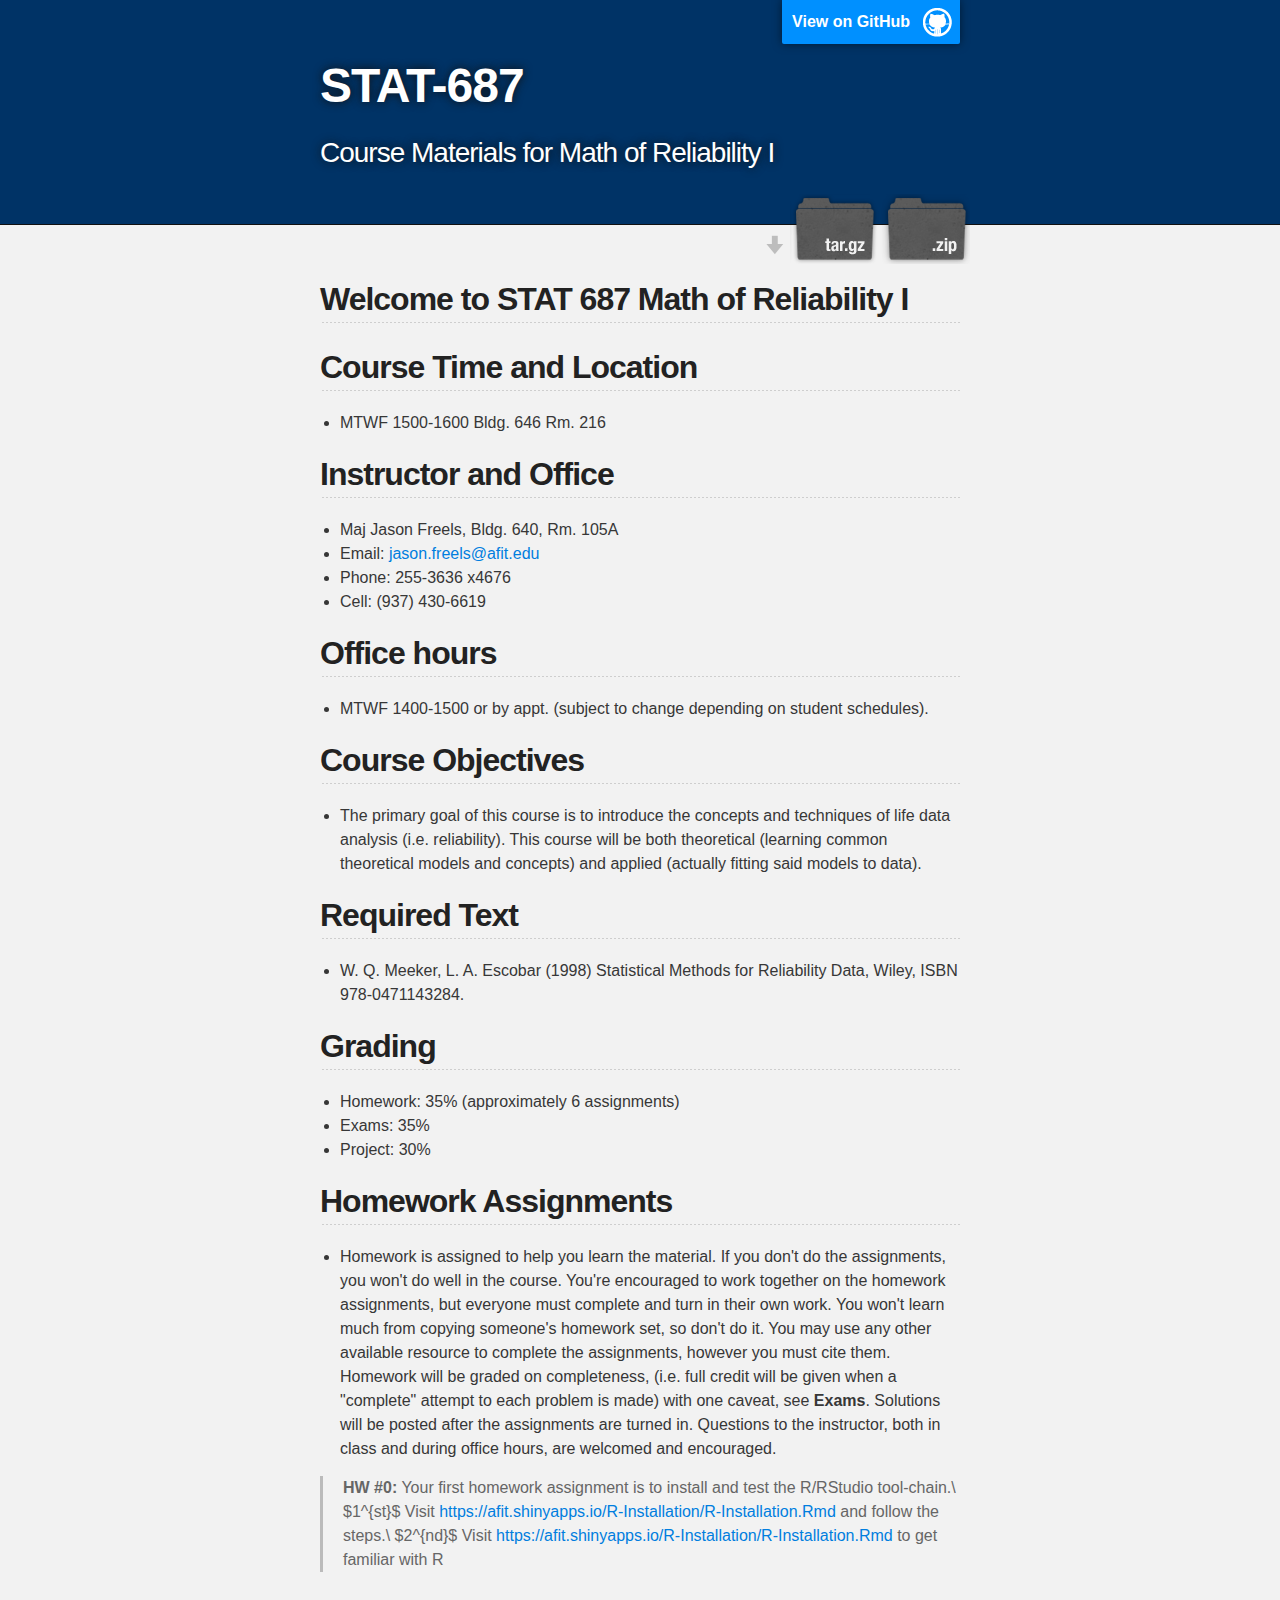
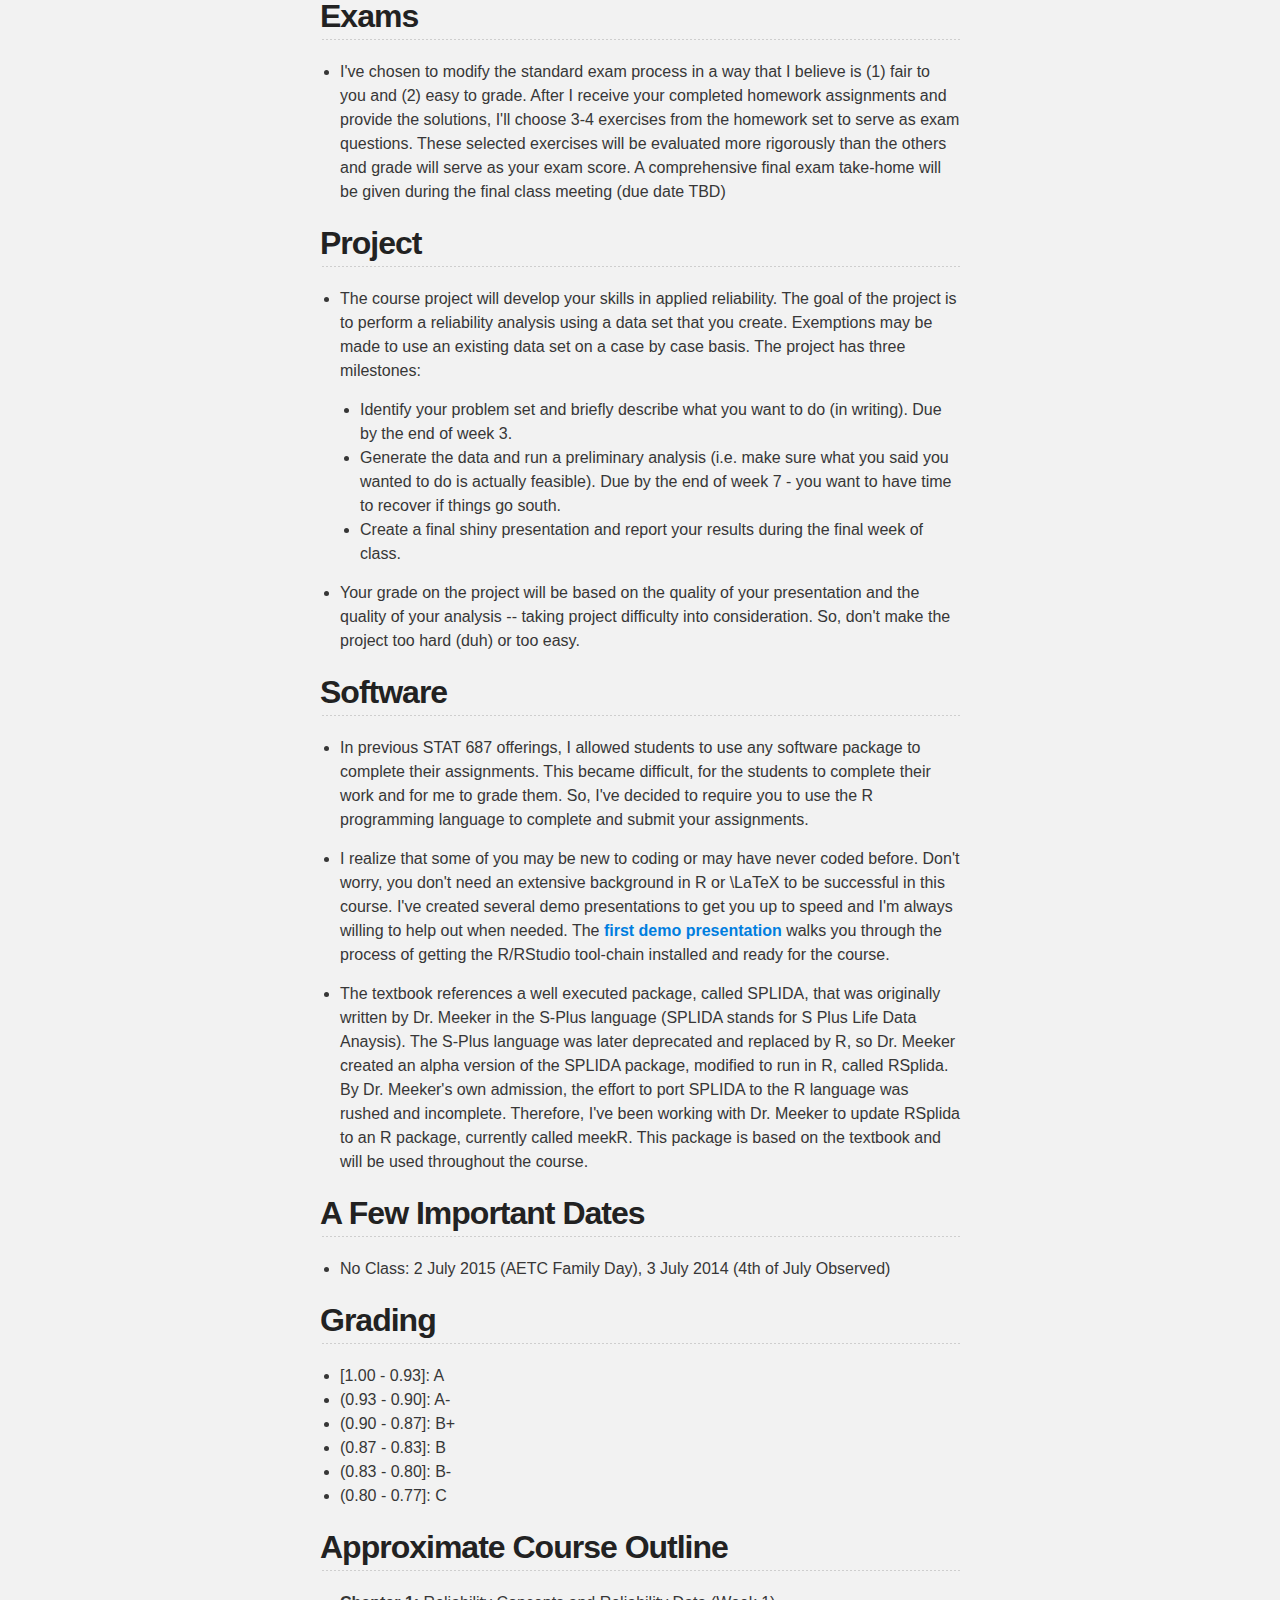
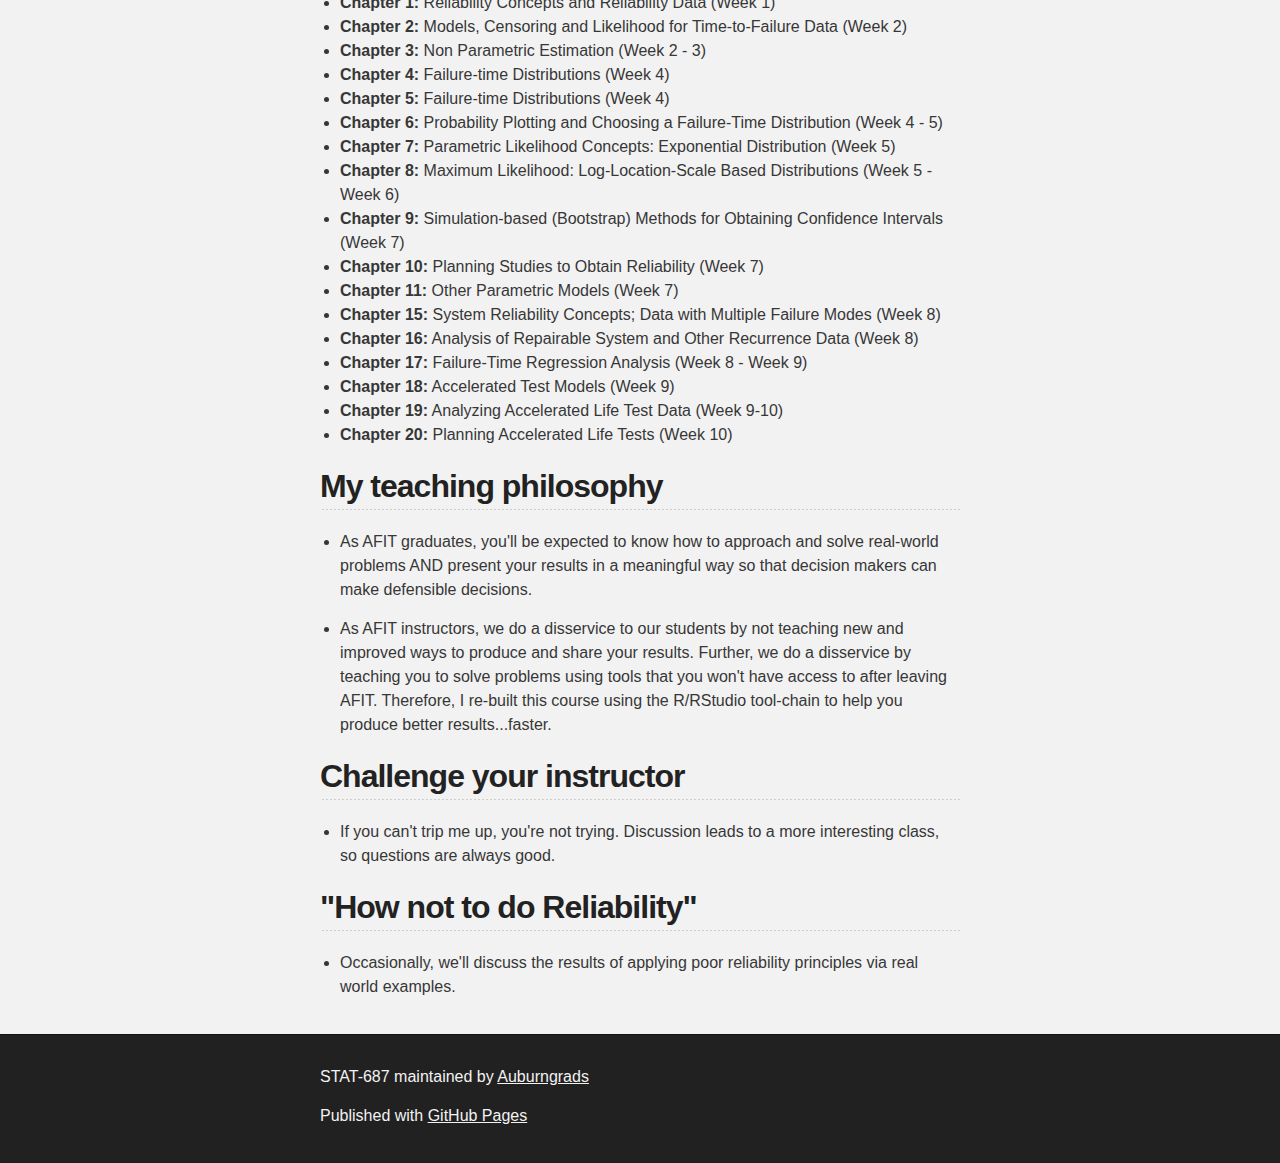
==== commit c330d972: "Merge branch 'gh-pages'" ====
--- a/index.html
+++ b/index.html
@@ -1,81 +1,97 @@
-<!doctype html>
+<!DOCTYPE html>
 <html>
+
   <head>
-    <meta charset="utf-8">
+    <meta charset='utf-8'>
     <meta http-equiv="X-UA-Compatible" content="chrome=1">
-    <title>STAT-687 by Auburngrads</title>
-
-    <link rel="stylesheet" href="stylesheets/styles.css">
-    <link rel="stylesheet" href="stylesheets/github-light.css">
-    <script src="javascripts/scale.fix.js"></script>
-    <meta name="viewport" content="width=device-width, initial-scale=1, user-scalable=no">
-    <!--[if lt IE 9]>
-    <script src="//html5shiv.googlecode.com/svn/trunk/html5.js"></script>
-    <![endif]-->
+    <meta name="description" content="STAT-687 : Course Materials for Math of Reliability I">
+
+    <link rel="stylesheet" type="text/css" media="screen" href="stylesheets/stylesheet.css">
+
+    <title>STAT-687</title>
   </head>
+
   <body>
-    <div class="wrapper">
-      <header>
-        <h1 class="header">STAT-687</h1>
-        <p class="header">Course Materials for Math of Reliability I</p>
-
-        <ul>
-          <li class="download"><a class="buttons" href="https://github.com/Auburngrads/STAT-687/zipball/master">Download ZIP</a></li>
-          <li class="download"><a class="buttons" href="https://github.com/Auburngrads/STAT-687/tarball/master">Download TAR</a></li>
-          <li><a class="buttons github" href="https://github.com/Auburngrads/STAT-687">View On GitHub</a></li>
-        </ul>
-
-        <p class="header">This project is maintained by <a class="header name" href="https://github.com/Auburngrads">Auburngrads</a></p>
-
-
-      </header>
-      <section>
+
+    <!-- HEADER -->
+    <div id="header_wrap" class="outer">
+        <header class="inner">
+          <a id="forkme_banner" href="https://github.com/Auburngrads/STAT-687">View on GitHub</a>
+
+          <h1 id="project_title">STAT-687</h1>
+          <h2 id="project_tagline">Course Materials for Math of Reliability I</h2>
+
+            <section id="downloads">
+              <a class="zip_download_link" href="https://github.com/Auburngrads/STAT-687/zipball/master">Download this project as a .zip file</a>
+              <a class="tar_download_link" href="https://github.com/Auburngrads/STAT-687/tarball/master">Download this project as a tar.gz file</a>
+            </section>
+        </header>
+    </div>
+
+    <!-- MAIN CONTENT -->
+    <div id="main_content_wrap" class="outer">
+      <section id="main_content" class="inner">
         <h2>
-<a id="welcome-to-stat-687-math-of-reliability-i" class="anchor" href="#welcome-to-stat-687-math-of-reliability-i" aria-hidden="true"><span class="octicon octicon-link"></span></a>Welcome to STAT 687 Math of Reliability I!</h2>
+<a id="welcome-to-stat-687-math-of-reliability-i" class="anchor" href="#welcome-to-stat-687-math-of-reliability-i" aria-hidden="true"><span class="octicon octicon-link"></span></a>Welcome to STAT 687 Math of Reliability I</h2>
 
 <h2>
 <a id="course-time-and-location" class="anchor" href="#course-time-and-location" aria-hidden="true"><span class="octicon octicon-link"></span></a>Course Time and Location</h2>
 
-<p>MTWF 1500-1600 Bldg. 641 Rm. 228</p>
+<ul>
+<li>MTWF 1500-1600 Bldg. 646 Rm. 216</li>
+</ul>
 
 <h2>
 <a id="instructor-and-office" class="anchor" href="#instructor-and-office" aria-hidden="true"><span class="octicon octicon-link"></span></a>Instructor and Office</h2>
 
-<p>Maj Jason Freels, Bldg. 640, Rm. 105A\
-Email: <a href="mailto:jason.freels@afit.edu">jason.freels@afit.edu</a>\
-Phone: 255-3636 x4676</p>
+<ul>
+<li>Maj Jason Freels, Bldg. 640, Rm. 105A</li>
+<li>Email: <a href="mailto:jason.freels@afit.edu">jason.freels@afit.edu</a>
+</li>
+<li>Phone: 255-3636 x4676</li>
+<li>Cell: (937) 430-6619</li>
+</ul>
 
 <h2>
 <a id="office-hours" class="anchor" href="#office-hours" aria-hidden="true"><span class="octicon octicon-link"></span></a>Office hours</h2>
 
-<p>MTWF 1400-1500 or by appt (subject to change depending on student schedules).</p>
+<ul>
+<li>MTWF 1400-1500 or by appt. (subject to change depending on student schedules).</li>
+</ul>
 
 <h2>
 <a id="course-objectives" class="anchor" href="#course-objectives" aria-hidden="true"><span class="octicon octicon-link"></span></a>Course Objectives</h2>
 
-<p>The primary goal of this course is to introduce the concepts and techniques of life data analysis (i.e. reliability).  This course will be both theoretical (learning common theoretical models and concepts) and applied (actually fitting said models to data). </p>
+<ul>
+<li>The primary goal of this course is to introduce the concepts and techniques of life data analysis (i.e. reliability).  This course will be both theoretical (learning common theoretical models and concepts) and applied (actually fitting said models to data). </li>
+</ul>
 
 <h2>
 <a id="required-text" class="anchor" href="#required-text" aria-hidden="true"><span class="octicon octicon-link"></span></a>Required Text</h2>
 
-<p>W. Q. Meeker, L. A. Escobar (1998) Statistical Methods for Reliability Data, Wiley, ISBN 978-0471143284.  </p>
+<ul>
+<li>W. Q. Meeker, L. A. Escobar (1998) Statistical Methods for Reliability Data, Wiley, ISBN 978-0471143284.<br>
+</li>
+</ul>
 
 <h2>
 <a id="grading" class="anchor" href="#grading" aria-hidden="true"><span class="octicon octicon-link"></span></a>Grading</h2>
 
-<p>Homework: 35% (approximately 6 assignments)
-Exams: 35% 
-Project: 30% </p>
+<ul>
+<li>Homework: 35% (approximately 6 assignments)</li>
+<li>Exams: 35% </li>
+<li>Project: 30% </li>
+</ul>
 
 <h2>
 <a id="homework-assignments" class="anchor" href="#homework-assignments" aria-hidden="true"><span class="octicon octicon-link"></span></a>Homework Assignments</h2>
 
-<p>Homework is assigned to help you learn the material.  If you don't do the assignments, you won't do well in the course.  You're encouraged to work together on the homework assignments, but everyone must complete and turn in their own work.  You won't learn much from copying someone else's homework set, so don't do it.  You may use any other available resource to complete the assignments, however you must cite them.  Homework will be graded on completeness, (i.e. full credit will be given when a "complete" attempt to each problem is made) with one caveat, see <strong>Exams</strong>.  Solutions will be posted after the assignments are turned in.  Questions to the instructor, both in class and during office hours, are welcomed and encouraged.</p>
-
-<hr>
+<ul>
+<li>Homework is assigned to help you learn the material.  If you don't do the assignments, you won't do well in the course.  You're encouraged to work together on the homework assignments, but everyone must complete and turn in their own work.  You won't learn much from copying someone's homework set, so don't do it.  You may use any other available resource to complete the assignments, however you must cite them.  Homework will be graded on completeness, (i.e. full credit will be given when a "complete" attempt to each problem is made) with one caveat, see <strong>Exams</strong>.  Solutions will be posted after the assignments are turned in.  Questions to the instructor, both in class and during office hours, are welcomed and encouraged.</li>
+</ul>
 
 <blockquote>
-<p><strong>HW #0:</strong> Your first homework assignemnt is to install and test the R/RStudio toolchain.\
+<p><strong>HW #0:</strong> Your first homework assignment is to install and test the R/RStudio tool-chain.\
 $1^{st}$ Visit <a href="https://afit.shinyapps.io/R-Installation/R-Installation.Rmd">https://afit.shinyapps.io/R-Installation/R-Installation.Rmd</a> and follow the steps.\
 $2^{nd}$ Visit <a href="https://afit.shinyapps.io/R-Installation/R-Installation.Rmd">https://afit.shinyapps.io/R-Installation/R-Installation.Rmd</a> to get familiar with R</p>
 </blockquote>
@@ -83,101 +99,127 @@
 <h2>
 <a id="exams" class="anchor" href="#exams" aria-hidden="true"><span class="octicon octicon-link"></span></a>Exams</h2>
 
-<p>I've chosen to modify the standard exam process in a way that I believe is (1) fair to you and (2) easy to grade.  After I receive your completed homework assignments and provide the solutions, I'll choose 3-4 exercises from the homework set to serve as exam questions.  These selected exercises will be evaluated more rigorously than the others and grade will serve as your exam score.  A comprehensive final exam take-home will be given during the final class meeting (due date TBD)</p>
+<ul>
+<li>I've chosen to modify the standard exam process in a way that I believe is (1) fair to you and (2) easy to grade.  After I receive your completed homework assignments and provide the solutions, I'll choose 3-4 exercises from the homework set to serve as exam questions.  These selected exercises will be evaluated more rigorously than the others and grade will serve as your exam score.  A comprehensive final exam take-home will be given during the final class meeting (due date TBD)</li>
+</ul>
 
 <h2>
 <a id="project" class="anchor" href="#project" aria-hidden="true"><span class="octicon octicon-link"></span></a>Project</h2>
 
+<ul>
+<li>
 <p>The course project will develop your skills in applied reliability.  The goal of the project is to perform a reliability analysis using a data set that you create.  Exemptions may be made to use an existing data set on a case by case basis.  The project has three milestones:</p>
 
-<p>1) Identify your problem set and briefly describe what you want to do (in writing).  Due by the end of week 3.
-2) Generate the data and run a preliminary analysis (i.e. make sure what you said you wanted to do is actually feasible).  Due by the end of week 7 - you want to have time to recover if things go south.
-3) Create a final shiny presentation and report your results during the final week of class.</p>
-
-<p>Your grade on the project will be based on the quality of your presentation and the quality of your analysis -- taking project difficulty into consideration.  So, don't make the project too hard (duh) or too easy. </p>
+<ul>
+<li>Identify your problem set and briefly describe what you want to do (in writing).  Due by the end of week 3.</li>
+<li>Generate the data and run a preliminary analysis (i.e. make sure what you said you wanted to do is actually feasible).  Due by the end of week 7 - you want to have time to recover if things go south.</li>
+<li>Create a final shiny presentation and report your results during the final week of class.</li>
+</ul>
+</li>
+<li><p>Your grade on the project will be based on the quality of your presentation and the quality of your analysis -- taking project difficulty into consideration.  So, don't make the project too hard (duh) or too easy. </p></li>
+</ul>
 
 <h2>
 <a id="software" class="anchor" href="#software" aria-hidden="true"><span class="octicon octicon-link"></span></a>Software</h2>
 
-<p>In previous STAT 687 offerings, I allowed students to use any software package to complete their assignments.  This became difficult, for the students to complete their work and for me to grade them.  So, I've decided to require you to use the R programming language to complete and submit your assignments.</p>
-
-<p>I realize that some of you may be new to coding or may have never coded before. Don't worry, you don't need an extensive background in R or \LaTeX to be successful in this course.  I've created several demo presentations to get you up to speed and I'm always willing to help out when needed.  The <strong><a href="https://afit.shinyapps.io/R-Installation/R-Installation.Rmd">first demo presentation</a></strong> walks you through the process of getting the R/RStudio toolchain installed and ready for the course. </p>
-
-<p>The textbook references a well executed package, called SPLIDA, that was originally written by Dr. Meeker in the S-Plus language (SPLIDA stands for S Plus Life Data Anaysis).  The S-Plus language was later deprecated and replaced by R, so Dr. Meeker created an alpha version of the SPLIDA package, modified to run in R, called RSplida.  By Dr. Meeker's own admission, the effort to port SPLIDA to the R language was rushed and incomplete.  Therefore, I've been working with Dr. Meeker to update RSplida to an R package, currently called meekR.  This package is based on the textbook and will be used throughout the course.</p>
+<ul>
+<li><p>In previous STAT 687 offerings, I allowed students to use any software package to complete their assignments.  This became difficult, for the students to complete their work and for me to grade them.  So, I've decided to require you to use the R programming language to complete and submit your assignments.</p></li>
+<li><p>I realize that some of you may be new to coding or may have never coded before. Don't worry, you don't need an extensive background in R or \LaTeX to be successful in this course.  I've created several demo presentations to get you up to speed and I'm always willing to help out when needed.  The <strong><a href="https://afit.shinyapps.io/R-Installation/R-Installation.Rmd">first demo presentation</a></strong> walks you through the process of getting the R/RStudio tool-chain installed and ready for the course. </p></li>
+<li><p>The textbook references a well executed package, called SPLIDA, that was originally written by Dr. Meeker in the S-Plus language (SPLIDA stands for S Plus Life Data Anaysis).  The S-Plus language was later deprecated and replaced by R, so Dr. Meeker created an alpha version of the SPLIDA package, modified to run in R, called RSplida.  By Dr. Meeker's own admission, the effort to port SPLIDA to the R language was rushed and incomplete.  Therefore, I've been working with Dr. Meeker to update RSplida to an R package, currently called meekR.  This package is based on the textbook and will be used throughout the course.</p></li>
+</ul>
 
 <h2>
 <a id="a-few-important-dates" class="anchor" href="#a-few-important-dates" aria-hidden="true"><span class="octicon octicon-link"></span></a>A Few Important Dates</h2>
 
-<p>No Class:   2 July 2015 (AETC Family Day), 3 July 2014 (4th of July Observed) </p>
+<ul>
+<li>No Class:   2 July 2015 (AETC Family Day), 3 July 2014 (4th of July Observed) </li>
+</ul>
 
 <h2>
 <a id="grading-1" class="anchor" href="#grading-1" aria-hidden="true"><span class="octicon octicon-link"></span></a>Grading</h2>
 
-<p>(0.93 - 0.90]: A-
-(0.90 - 0.87]: B+
-(0.87 - 0.83]: B
-(0.83 - 0.80]: B-
-(0.80 - 0.77]: C</p>
+<ul>
+<li>[1.00 - 0.93]: A</li>
+<li>(0.93 - 0.90]: A-</li>
+<li>(0.90 - 0.87]: B+</li>
+<li>(0.87 - 0.83]: B</li>
+<li>(0.83 - 0.80]: B-</li>
+<li>(0.80 - 0.77]: C</li>
+</ul>
 
 <h2>
 <a id="approximate-course-outline" class="anchor" href="#approximate-course-outline" aria-hidden="true"><span class="octicon octicon-link"></span></a>Approximate Course Outline</h2>
 
-<p><strong>Chapter  1:</strong> Reliability Concepts and Reliability Data (Week 1)</p>
-
-<p><strong>Chapter  2:</strong> Models, Censoring and Likelihood for Time-to-Failure Data (Week 2)</p>
-
-<p><strong>Chapter  3:</strong> Non Parametric Estimation (Week 2 - 3)</p>
-
-<p><strong>Chapter  4:</strong> Failure-time Distributions (Week 4)</p>
-
-<p><strong>Chapter  5:</strong> Failure-time Distributions (Week 4)</p>
-
-<p><strong>Chapter  6:</strong> Probability Plotting and Choosing a Failure-Time Distribution (Week 4 - 5)</p>
-
-<p><strong>Chapter  7:</strong> Parametric Likelihood Concepts: Exponential Distribution (Week 5)</p>
-
-<p><strong>Chapter  8:</strong> Maximum Likelihood: Log-Location-Scale Based Distributions (Week 5 - Week 6)</p>
-
-<p><strong>Chapter  9:</strong> Simulation-based (Bootstrap) Methods for Obtaining Confidence Intervals (Week 7)</p>
-
-<p><strong>Chapter 10:</strong> Planning Studies to Obtain Reliability (Week 7)</p>
-
-<p><strong>Chapter 11:</strong> Other Parametric Models (Week 7)</p>
-
-<p><strong>Chapter 15:</strong> System Reliability Concepts; Data with Multiple Failure Modes (Week 8)</p>
-
-<p><strong>Chapter 16:</strong> Analysis of Repairable System and Other Recurrence Data (Week 8)</p>
-
-<p><strong>Chapter 17:</strong> Failure-Time Regression Analysis (Week 8 - Week 9)</p>
-
-<p><strong>Chapter 18:</strong> Accelerated Test Models (Week 9)</p>
-
-<p><strong>Chapter 19:</strong> Analyzing Accelerated Life Test Data (Week 9-10)</p>
-
-<p><strong>Chapter 20:</strong> Planning Accelerated Life Tests (Week 10)</p>
+<ul>
+<li>
+<strong>Chapter  1:</strong> Reliability Concepts and Reliability Data (Week 1)</li>
+<li>
+<strong>Chapter  2:</strong> Models, Censoring and Likelihood for Time-to-Failure Data (Week 2)</li>
+<li>
+<strong>Chapter  3:</strong> Non Parametric Estimation (Week 2 - 3)</li>
+<li>
+<strong>Chapter  4:</strong> Failure-time Distributions (Week 4)</li>
+<li>
+<strong>Chapter  5:</strong> Failure-time Distributions (Week 4)</li>
+<li>
+<strong>Chapter  6:</strong> Probability Plotting and Choosing a Failure-Time Distribution (Week 4 - 5)</li>
+<li>
+<strong>Chapter  7:</strong> Parametric Likelihood Concepts: Exponential Distribution (Week 5)</li>
+<li>
+<strong>Chapter  8:</strong> Maximum Likelihood: Log-Location-Scale Based Distributions (Week 5 - Week 6)</li>
+<li>
+<strong>Chapter  9:</strong> Simulation-based (Bootstrap) Methods for Obtaining Confidence Intervals (Week 7)</li>
+<li>
+<strong>Chapter 10:</strong> Planning Studies to Obtain Reliability (Week 7)</li>
+<li>
+<strong>Chapter 11:</strong> Other Parametric Models (Week 7)</li>
+<li>
+<strong>Chapter 15:</strong> System Reliability Concepts; Data with Multiple Failure Modes (Week 8)</li>
+<li>
+<strong>Chapter 16:</strong> Analysis of Repairable System and Other Recurrence Data (Week 8)</li>
+<li>
+<strong>Chapter 17:</strong> Failure-Time Regression Analysis (Week 8 - Week 9)</li>
+<li>
+<strong>Chapter 18:</strong> Accelerated Test Models (Week 9)</li>
+<li>
+<strong>Chapter 19:</strong> Analyzing Accelerated Life Test Data (Week 9-10)</li>
+<li>
+<strong>Chapter 20:</strong> Planning Accelerated Life Tests (Week 10)</li>
+</ul>
 
 <h2>
 <a id="my-teaching-philosophy" class="anchor" href="#my-teaching-philosophy" aria-hidden="true"><span class="octicon octicon-link"></span></a>My teaching philosophy</h2>
 
-<p>As AFIT graduates, you'll be expected to know how to approach and solve real-world problems AND present your results in a meaningful way so that decision makers can make defensible decisions.  </p>
-
-<p>As AFIT instructors, we do a disservice to our students by not teaching new and improved ways to produce and share your results.  Further, we do a disservice by teaching you to solve problems using tools that you won't have access to after leaving AFIT.  Therefore, I re-built this course using the R/RStudio toolchain to help you produce better results...faster.</p>
+<ul>
+<li><p>As AFIT graduates, you'll be expected to know how to approach and solve real-world problems AND present your results in a meaningful way so that decision makers can make defensible decisions.  </p></li>
+<li><p>As AFIT instructors, we do a disservice to our students by not teaching new and improved ways to produce and share your results.  Further, we do a disservice by teaching you to solve problems using tools that you won't have access to after leaving AFIT.  Therefore, I re-built this course using the R/RStudio tool-chain to help you produce better results...faster.</p></li>
+</ul>
 
 <h2>
 <a id="challenge-your-instructor" class="anchor" href="#challenge-your-instructor" aria-hidden="true"><span class="octicon octicon-link"></span></a>Challenge your instructor</h2>
 
-<p>If you can't trip me up, you're not trying.  Discussion leads to a more interesting class, so questions are always good.</p>
+<ul>
+<li>If you can't trip me up, you're not trying.  Discussion leads to a more interesting class, so questions are always good.</li>
+</ul>
 
 <h2>
 <a id="how-not-to-do-reliability" class="anchor" href="#how-not-to-do-reliability" aria-hidden="true"><span class="octicon octicon-link"></span></a>"How not to do Reliability"</h2>
 
-<p>Occasionally, we'll discuss the results of applying poor reliabiliy principles via real world examples.</p>
+<ul>
+<li>Occasionally, we'll discuss the results of applying poor reliability principles via real world examples.</li>
+</ul>
       </section>
-      <footer>
-        <p><small>Hosted on <a href="https://pages.github.com">GitHub Pages</a> using the Dinky theme</small></p>
+    </div>
+
+    <!-- FOOTER  -->
+    <div id="footer_wrap" class="outer">
+      <footer class="inner">
+        <p class="copyright">STAT-687 maintained by <a href="https://github.com/Auburngrads">Auburngrads</a></p>
+        <p>Published with <a href="https://pages.github.com">GitHub Pages</a></p>
       </footer>
     </div>
-    <!--[if !IE]><script>fixScale(document);</script><![endif]-->
-		
+
+    
+
   </body>
 </html>
--- a/stylesheets/stylesheet.css
+++ b/stylesheets/stylesheet.css
@@ -0,0 +1,425 @@
+/*******************************************************************************
+Slate Theme for GitHub Pages
+by Jason Costello, @jsncostello
+*******************************************************************************/
+
+@import url(github-light.css);
+
+/*******************************************************************************
+MeyerWeb Reset
+*******************************************************************************/
+
+html, body, div, span, applet, object, iframe,
+h1, h2, h3, h4, h5, h6, p, blockquote, pre,
+a, abbr, acronym, address, big, cite, code,
+del, dfn, em, img, ins, kbd, q, s, samp,
+small, strike, strong, sub, sup, tt, var,
+b, u, i, center,
+dl, dt, dd, ol, ul, li,
+fieldset, form, label, legend,
+table, caption, tbody, tfoot, thead, tr, th, td,
+article, aside, canvas, details, embed,
+figure, figcaption, footer, header, hgroup,
+menu, nav, output, ruby, section, summary,
+time, mark, audio, video {
+  margin: 0;
+  padding: 0;
+  border: 0;
+  font: inherit;
+  vertical-align: baseline;
+}
+
+/* HTML5 display-role reset for older browsers */
+article, aside, details, figcaption, figure,
+footer, header, hgroup, menu, nav, section {
+  display: block;
+}
+
+ol, ul {
+  list-style: none;
+}
+
+table {
+  border-collapse: collapse;
+  border-spacing: 0;
+}
+
+/*******************************************************************************
+Theme Styles
+*******************************************************************************/
+
+body {
+  box-sizing: border-box;
+  color:#373737;
+  background: #212121;
+  font-size: 16px;
+  font-family: 'Myriad Pro', Calibri, Helvetica, Arial, sans-serif;
+  line-height: 1.5;
+  -webkit-font-smoothing: antialiased;
+}
+
+h1, h2, h3, h4, h5, h6 {
+  margin: 10px 0;
+  font-weight: 700;
+  color:#222222;
+  font-family: 'Lucida Grande', 'Calibri', Helvetica, Arial, sans-serif;
+  letter-spacing: -1px;
+}
+
+h1 {
+  font-size: 36px;
+  font-weight: 700;
+}
+
+h2 {
+  padding-bottom: 10px;
+  font-size: 32px;
+  background: url('../images/bg_hr.png') repeat-x bottom;
+}
+
+h3 {
+  font-size: 24px;
+}
+
+h4 {
+  font-size: 21px;
+}
+
+h5 {
+  font-size: 18px;
+}
+
+h6 {
+  font-size: 16px;
+}
+
+p {
+  margin: 10px 0 15px 0;
+}
+
+footer p {
+  color: #f2f2f2;
+}
+
+a {
+  text-decoration: none;
+  color: #007edf;
+  text-shadow: none;
+
+  transition: color 0.5s ease;
+  transition: text-shadow 0.5s ease;
+  -webkit-transition: color 0.5s ease;
+  -webkit-transition: text-shadow 0.5s ease;
+  -moz-transition: color 0.5s ease;
+  -moz-transition: text-shadow 0.5s ease;
+  -o-transition: color 0.5s ease;
+  -o-transition: text-shadow 0.5s ease;
+  -ms-transition: color 0.5s ease;
+  -ms-transition: text-shadow 0.5s ease;
+}
+
+a:hover, a:focus {text-decoration: underline;}
+
+footer a {
+  color: #F2F2F2;
+  text-decoration: underline;
+}
+
+em {
+  font-style: italic;
+}
+
+strong {
+  font-weight: bold;
+}
+
+img {
+  position: relative;
+  margin: 0 auto;
+  max-width: 739px;
+  padding: 5px;
+  margin: 10px 0 10px 0;
+  border: 1px solid #ebebeb;
+
+  box-shadow: 0 0 5px #ebebeb;
+  -webkit-box-shadow: 0 0 5px #ebebeb;
+  -moz-box-shadow: 0 0 5px #ebebeb;
+  -o-box-shadow: 0 0 5px #ebebeb;
+  -ms-box-shadow: 0 0 5px #ebebeb;
+}
+
+p img {
+  display: inline;
+  margin: 0;
+  padding: 0;
+  vertical-align: middle;
+  text-align: center;
+  border: none;
+}
+
+pre, code {
+  width: 100%;
+  color: #222;
+  background-color: #fff;
+
+  font-family: Monaco, "Bitstream Vera Sans Mono", "Lucida Console", Terminal, monospace;
+  font-size: 14px;
+
+  border-radius: 2px;
+  -moz-border-radius: 2px;
+  -webkit-border-radius: 2px;
+}
+
+pre {
+  width: 100%;
+  padding: 10px;
+  box-shadow: 0 0 10px rgba(0,0,0,.1);
+  overflow: auto;
+}
+
+code {
+  padding: 3px;
+  margin: 0 3px;
+  box-shadow: 0 0 10px rgba(0,0,0,.1);
+}
+
+pre code {
+  display: block;
+  box-shadow: none;
+}
+
+blockquote {
+  color: #666;
+  margin-bottom: 20px;
+  padding: 0 0 0 20px;
+  border-left: 3px solid #bbb;
+}
+
+
+ul, ol, dl {
+  margin-bottom: 15px
+}
+
+ul {
+  list-style-position: inside;
+  list-style: disc;
+  padding-left: 20px;
+}
+
+ol {
+  list-style-position: inside;
+  list-style: decimal;
+  padding-left: 20px;
+}
+
+dl dt {
+  font-weight: bold;
+}
+
+dl dd {
+  padding-left: 20px;
+  font-style: italic;
+}
+
+dl p {
+  padding-left: 20px;
+  font-style: italic;
+}
+
+hr {
+  height: 1px;
+  margin-bottom: 5px;
+  border: none;
+  background: url('../images/bg_hr.png') repeat-x center;
+}
+
+table {
+  border: 1px solid #373737;
+  margin-bottom: 20px;
+  text-align: left;
+ }
+
+th {
+  font-family: 'Lucida Grande', 'Helvetica Neue', Helvetica, Arial, sans-serif;
+  padding: 10px;
+  background: #373737;
+  color: #fff;
+ }
+
+td {
+  padding: 10px;
+  border: 1px solid #373737;
+ }
+
+form {
+  background: #f2f2f2;
+  padding: 20px;
+}
+
+/*******************************************************************************
+Full-Width Styles
+*******************************************************************************/
+
+.outer {
+  width: 100%;
+}
+
+.inner {
+  position: relative;
+  max-width: 640px;
+  padding: 20px 10px;
+  margin: 0 auto;
+}
+
+#forkme_banner {
+  display: block;
+  position: absolute;
+  top:0;
+  right: 10px;
+  z-index: 10;
+  padding: 10px 50px 10px 10px;
+  color: #fff;
+  background: url('../images/blacktocat.png') #0090ff no-repeat 95% 50%;
+  font-weight: 700;
+  box-shadow: 0 0 10px rgba(0,0,0,.5);
+  border-bottom-left-radius: 2px;
+  border-bottom-right-radius: 2px;
+}
+
+#header_wrap {
+  background: #003366;
+  background: -moz-linear-gradient(top, #003366, #003366);
+  background: -webkit-linear-gradient(top, #003366, #003366);
+  background: -ms-linear-gradient(top, #003366, #003366);
+  background: -o-linear-gradient(top, #003366, #003366);
+  background: linear-gradient(top, #003366, #003366);
+}
+
+#header_wrap .inner {
+  padding: 50px 10px 30px 10px;
+}
+
+#project_title {
+  margin: 0;
+  color: #fff;
+  font-size: 48px;
+  font-weight: 700;
+  text-shadow: #111 0px 0px 10px;
+}
+
+#project_tagline {
+  color: #fff;
+  font-size: 28px;
+  font-weight: 300;
+  background: none;
+  text-shadow: #111 0px 0px 10px;
+}
+
+#downloads {
+  position: absolute;
+  width: 210px;
+  z-index: 10;
+  bottom: -40px;
+  right: 0;
+  height: 70px;
+  background: url('../images/icon_download.png') no-repeat 0% 90%;
+}
+
+.zip_download_link {
+  display: block;
+  float: right;
+  width: 90px;
+  height:70px;
+  text-indent: -5000px;
+  overflow: hidden;
+  background: url(../images/sprite_download.png) no-repeat bottom left;
+}
+
+.tar_download_link {
+  display: block;
+  float: right;
+  width: 90px;
+  height:70px;
+  text-indent: -5000px;
+  overflow: hidden;
+  background: url(../images/sprite_download.png) no-repeat bottom right;
+  margin-left: 10px;
+}
+
+.zip_download_link:hover {
+  background: url(../images/sprite_download.png) no-repeat top left;
+}
+
+.tar_download_link:hover {
+  background: url(../images/sprite_download.png) no-repeat top right;
+}
+
+#main_content_wrap {
+  background: #f2f2f2;
+  border-top: 1px solid #111;
+  border-bottom: 1px solid #111;
+}
+
+#main_content {
+  padding-top: 40px;
+}
+
+#footer_wrap {
+  background: #212121;
+}
+
+
+
+/*******************************************************************************
+Small Device Styles
+*******************************************************************************/
+
+@media screen and (max-width: 480px) {
+  body {
+    font-size:14px;
+  }
+
+  #downloads {
+    display: none;
+  }
+
+  .inner {
+    min-width: 320px;
+    max-width: 480px;
+  }
+
+  #project_title {
+  font-size: 32px;
+  }
+
+  h1 {
+    font-size: 28px;
+  }
+
+  h2 {
+    font-size: 24px;
+  }
+
+  h3 {
+    font-size: 21px;
+  }
+
+  h4 {
+    font-size: 18px;
+  }
+
+  h5 {
+    font-size: 14px;
+  }
+
+  h6 {
+    font-size: 12px;
+  }
+
+  code, pre {
+    min-width: 320px;
+    max-width: 480px;
+    font-size: 11px;
+  }
+
+}
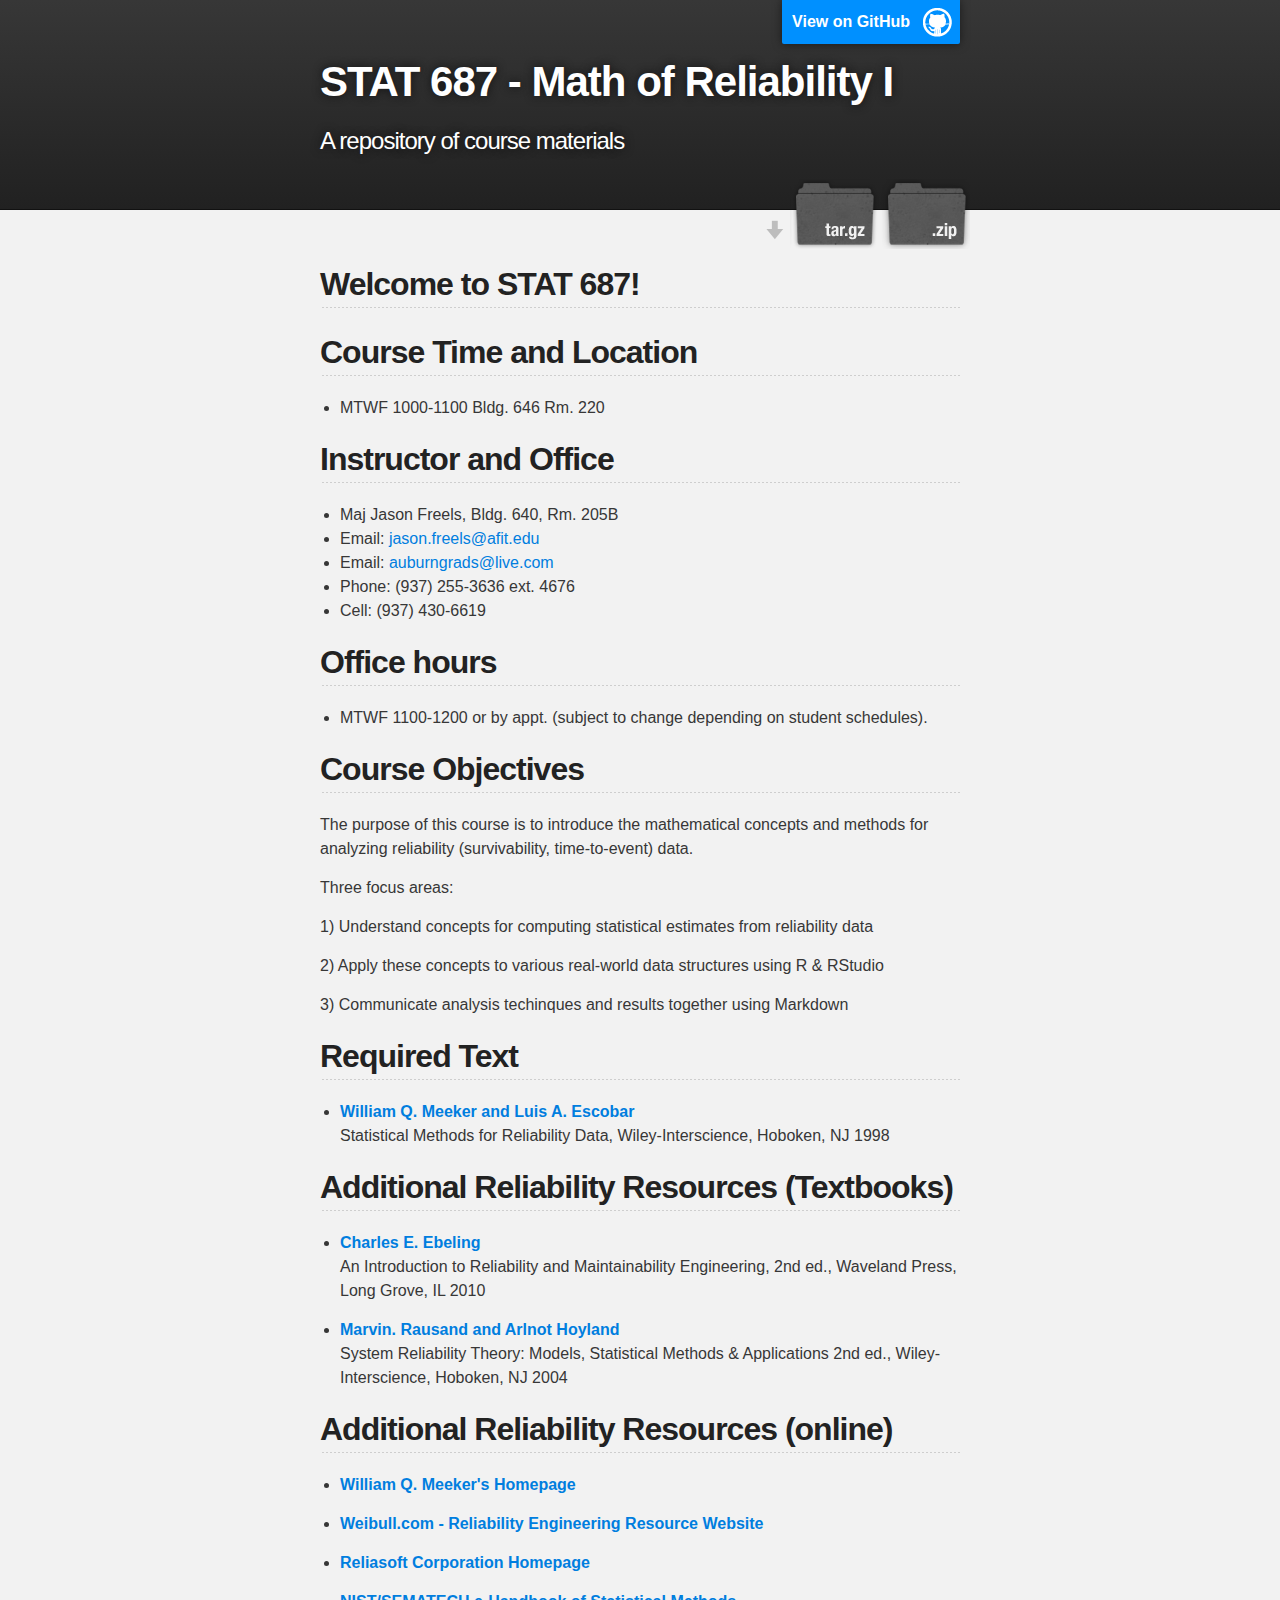
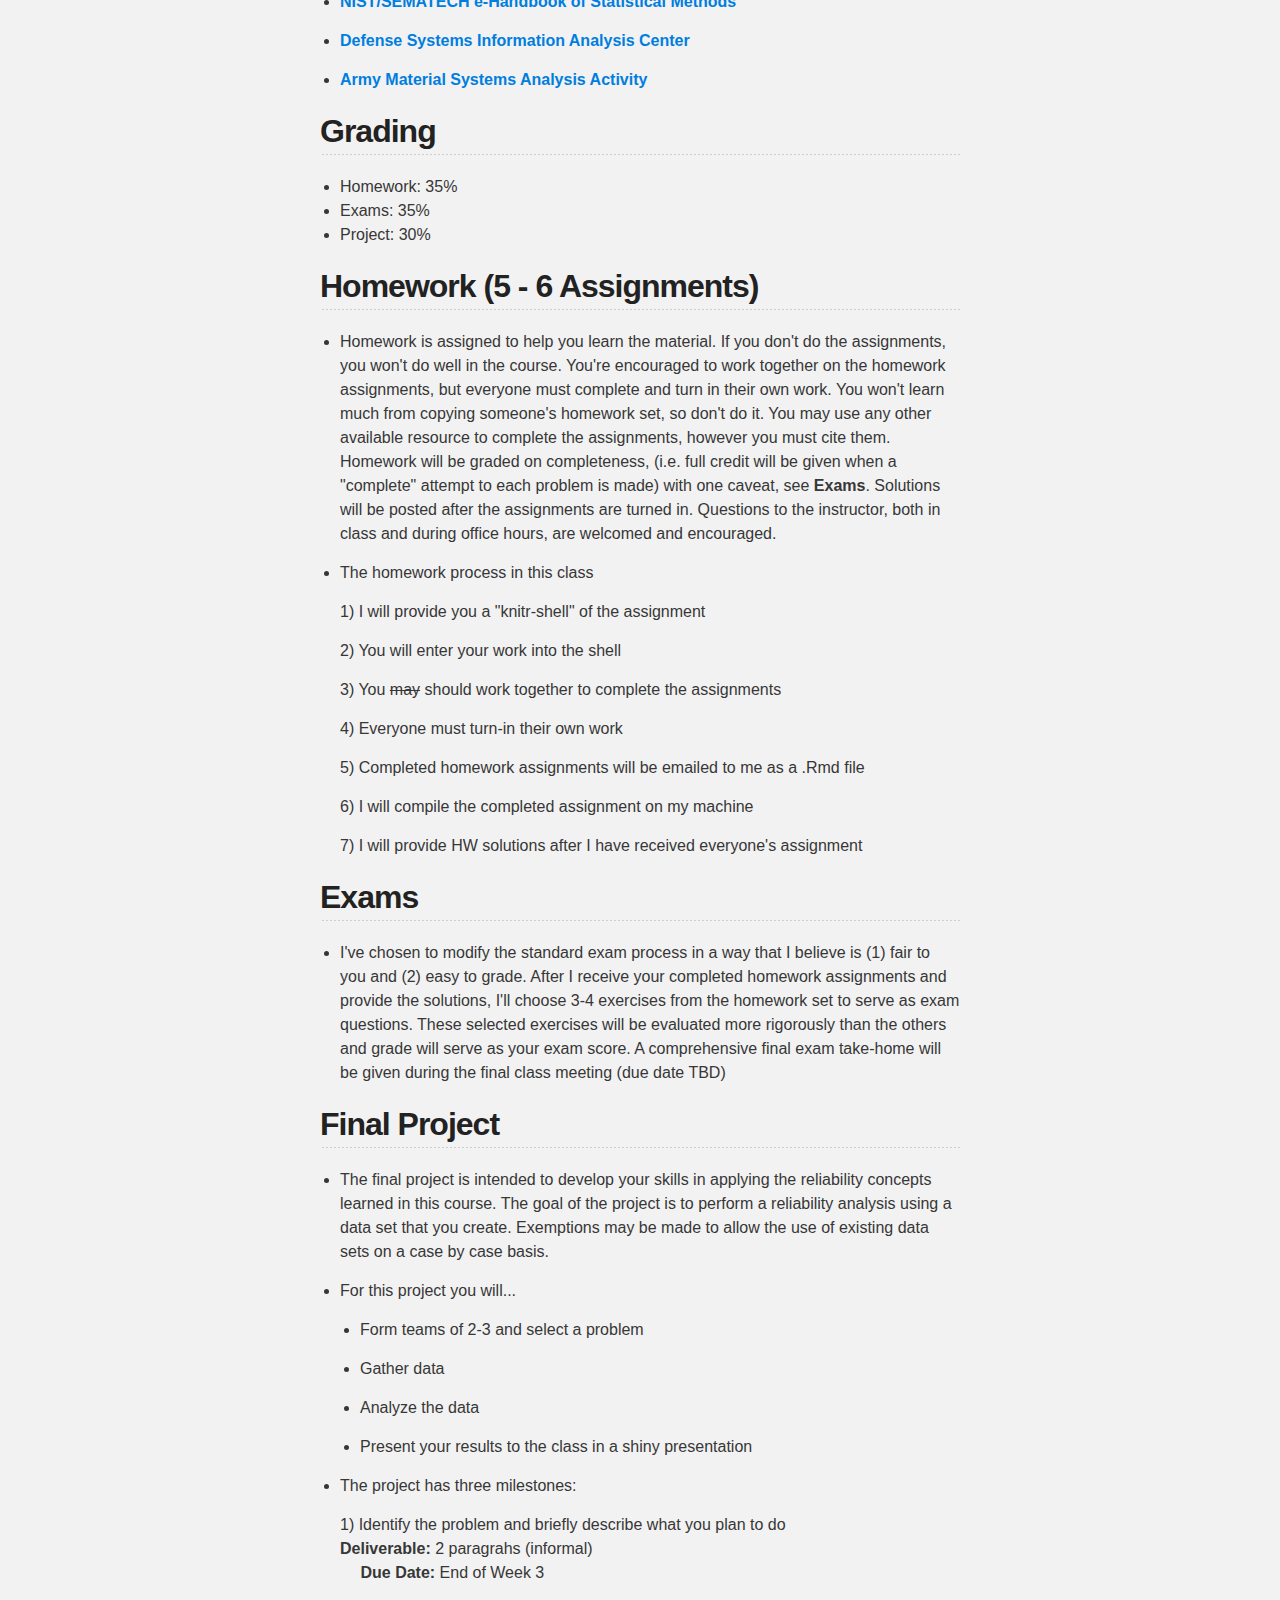
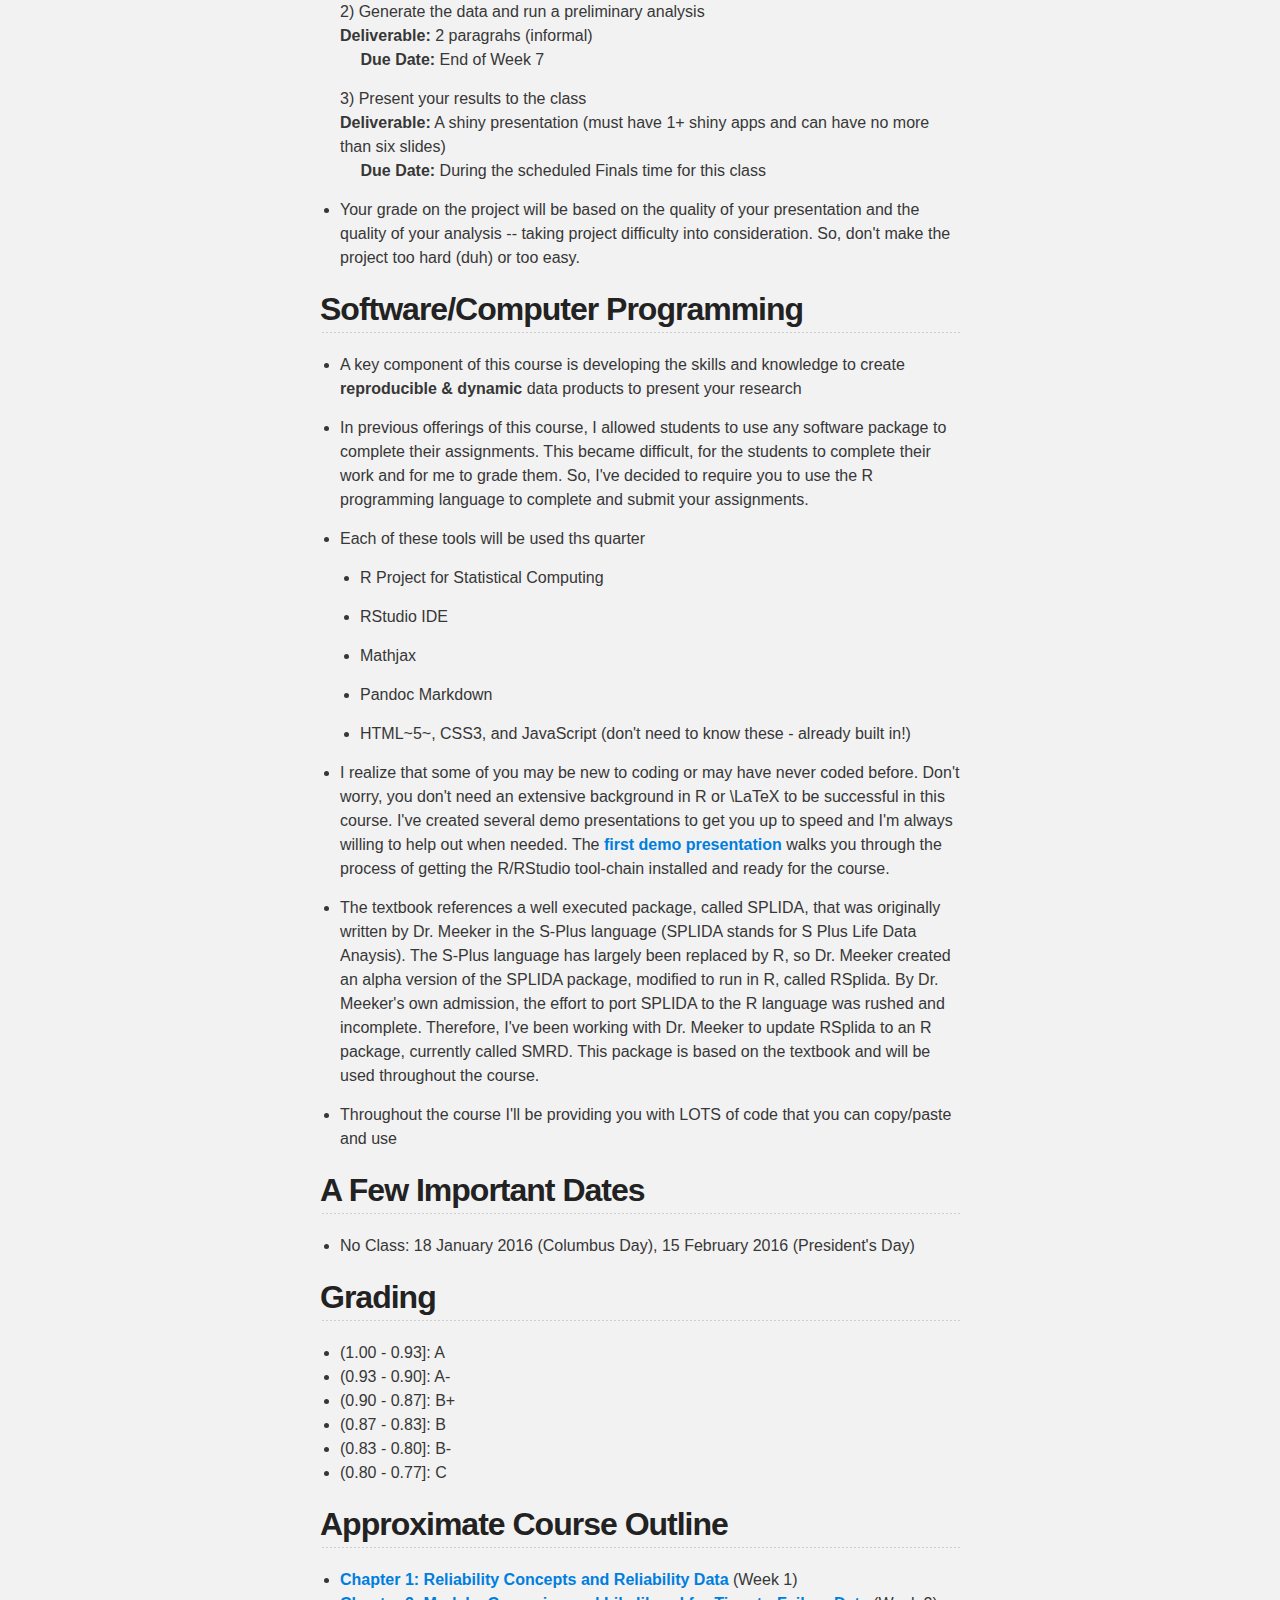
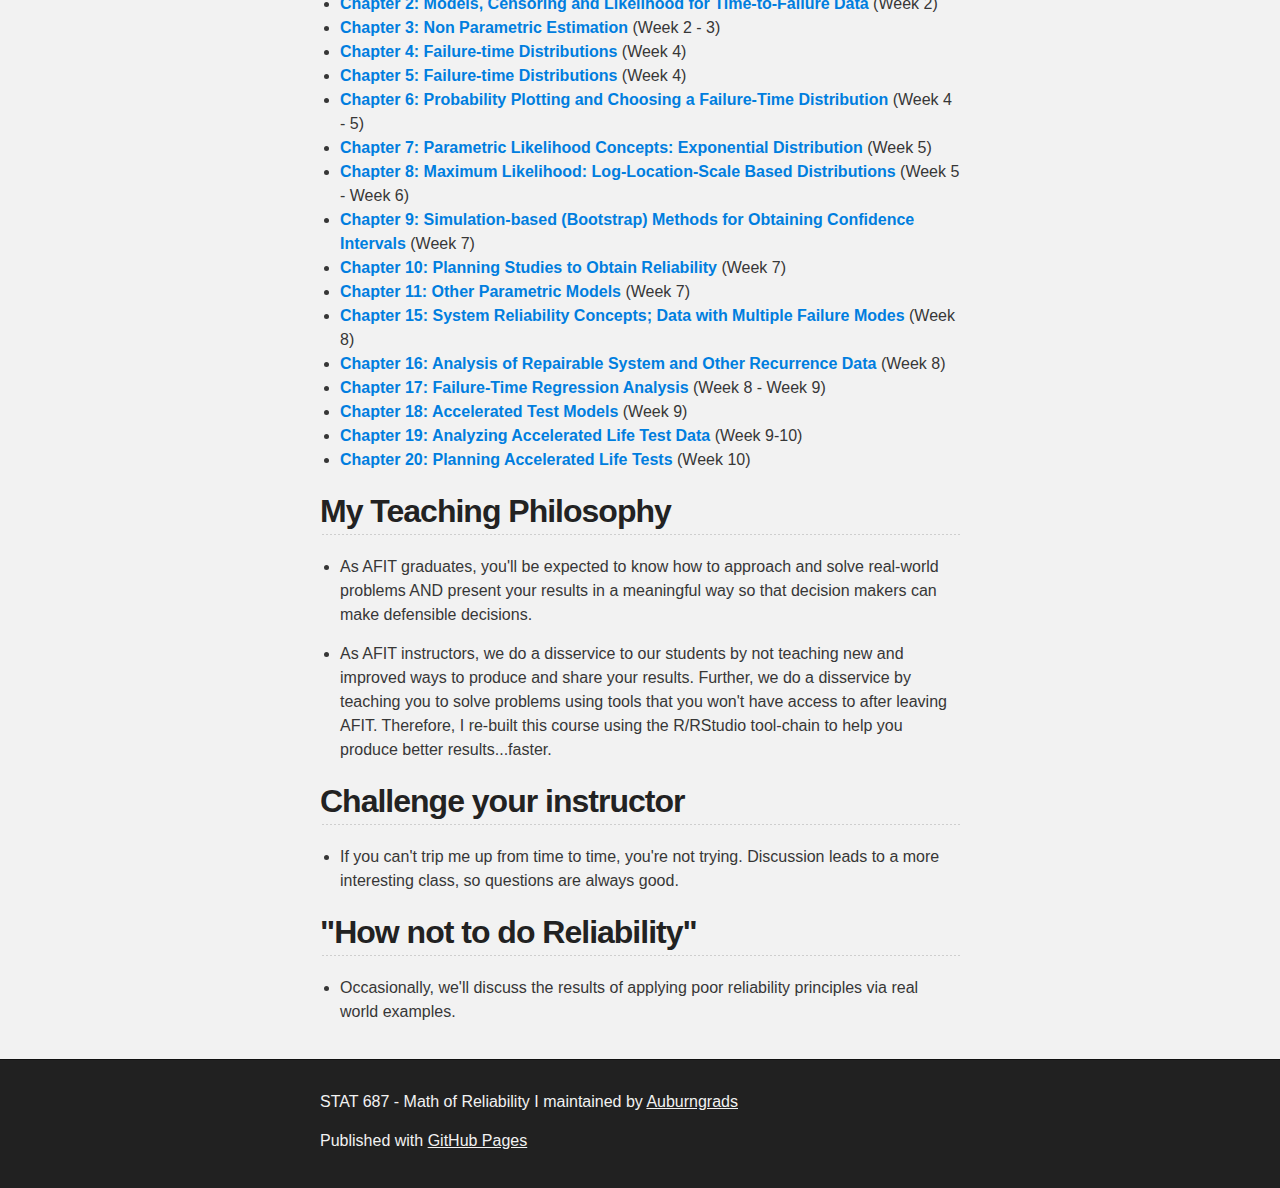
==== commit c4d021e4: "Create gh-pages branch via GitHub" ====
--- a/index.html
+++ b/index.html
@@ -4,11 +4,11 @@
   <head>
     <meta charset='utf-8'>
     <meta http-equiv="X-UA-Compatible" content="chrome=1">
-    <meta name="description" content="STAT-687 : Course Materials for Math of Reliability I">
+    <meta name="description" content="STAT 687 - Math of Reliability I : A repository of course materials">
 
     <link rel="stylesheet" type="text/css" media="screen" href="stylesheets/stylesheet.css">
 
-    <title>STAT-687</title>
+    <title>STAT 687 - Math of Reliability I</title>
   </head>
 
   <body>
@@ -16,14 +16,14 @@
     <!-- HEADER -->
     <div id="header_wrap" class="outer">
         <header class="inner">
-          <a id="forkme_banner" href="https://github.com/Auburngrads/STAT-687">View on GitHub</a>
-
-          <h1 id="project_title">STAT-687</h1>
-          <h2 id="project_tagline">Course Materials for Math of Reliability I</h2>
+          <a id="forkme_banner" href="https://github.com/Auburngrads/stat-687">View on GitHub</a>
+
+          <h1 id="project_title">STAT 687 - Math of Reliability I</h1>
+          <h2 id="project_tagline">A repository of course materials</h2>
 
             <section id="downloads">
-              <a class="zip_download_link" href="https://github.com/Auburngrads/STAT-687/zipball/master">Download this project as a .zip file</a>
-              <a class="tar_download_link" href="https://github.com/Auburngrads/STAT-687/tarball/master">Download this project as a tar.gz file</a>
+              <a class="zip_download_link" href="https://github.com/Auburngrads/stat-687/zipball/master">Download this project as a .zip file</a>
+              <a class="tar_download_link" href="https://github.com/Auburngrads/stat-687/tarball/master">Download this project as a tar.gz file</a>
             </section>
         </header>
     </div>
@@ -32,114 +32,177 @@
     <div id="main_content_wrap" class="outer">
       <section id="main_content" class="inner">
         <h2>
-<a id="welcome-to-stat-687-math-of-reliability-i" class="anchor" href="#welcome-to-stat-687-math-of-reliability-i" aria-hidden="true"><span class="octicon octicon-link"></span></a>Welcome to STAT 687 Math of Reliability I</h2>
-
-<h2>
-<a id="course-time-and-location" class="anchor" href="#course-time-and-location" aria-hidden="true"><span class="octicon octicon-link"></span></a>Course Time and Location</h2>
-
-<ul>
-<li>MTWF 1500-1600 Bldg. 646 Rm. 216</li>
-</ul>
-
-<h2>
-<a id="instructor-and-office" class="anchor" href="#instructor-and-office" aria-hidden="true"><span class="octicon octicon-link"></span></a>Instructor and Office</h2>
-
-<ul>
-<li>Maj Jason Freels, Bldg. 640, Rm. 105A</li>
-<li>Email: <a href="mailto:jason.freels@afit.edu">jason.freels@afit.edu</a>
-</li>
-<li>Phone: 255-3636 x4676</li>
-<li>Cell: (937) 430-6619</li>
-</ul>
-
-<h2>
-<a id="office-hours" class="anchor" href="#office-hours" aria-hidden="true"><span class="octicon octicon-link"></span></a>Office hours</h2>
-
-<ul>
-<li>MTWF 1400-1500 or by appt. (subject to change depending on student schedules).</li>
-</ul>
-
-<h2>
-<a id="course-objectives" class="anchor" href="#course-objectives" aria-hidden="true"><span class="octicon octicon-link"></span></a>Course Objectives</h2>
-
-<ul>
-<li>The primary goal of this course is to introduce the concepts and techniques of life data analysis (i.e. reliability).  This course will be both theoretical (learning common theoretical models and concepts) and applied (actually fitting said models to data). </li>
-</ul>
-
-<h2>
-<a id="required-text" class="anchor" href="#required-text" aria-hidden="true"><span class="octicon octicon-link"></span></a>Required Text</h2>
-
-<ul>
-<li>W. Q. Meeker, L. A. Escobar (1998) Statistical Methods for Reliability Data, Wiley, ISBN 978-0471143284.<br>
-</li>
-</ul>
-
-<h2>
-<a id="grading" class="anchor" href="#grading" aria-hidden="true"><span class="octicon octicon-link"></span></a>Grading</h2>
-
-<ul>
-<li>Homework: 35% (approximately 6 assignments)</li>
-<li>Exams: 35% </li>
+<a id="welcome-to-stat-687" class="anchor" href="#welcome-to-stat-687" aria-hidden="true"><span aria-hidden="true" class="octicon octicon-link"></span></a>Welcome to STAT 687!</h2>
+
+<h2>
+<a id="course-time-and-location" class="anchor" href="#course-time-and-location" aria-hidden="true"><span aria-hidden="true" class="octicon octicon-link"></span></a>Course Time and Location</h2>
+
+<ul>
+<li>MTWF 1000-1100 Bldg. 646 Rm. 220</li>
+</ul>
+
+<h2>
+<a id="instructor-and-office" class="anchor" href="#instructor-and-office" aria-hidden="true"><span aria-hidden="true" class="octicon octicon-link"></span></a>Instructor and Office</h2>
+
+<ul>
+<li>Maj Jason Freels, Bldg. 640, Rm. 205B</li>
+<li>Email: <a href="mailto:jason.freels@afit.edu%20target="><b><a href="mailto:jason.freels@afit.edu">jason.freels@afit.edu</a></b></a>
+</li>
+<li>Email: <a href="mailto:auburngrads@live.com%20target="><b><a href="mailto:auburngrads@live.com">auburngrads@live.com</a></b></a>
+</li>
+<li>Phone: (937) 255-3636 ext. 4676</li>
+<li>Cell:  (937) 430-6619</li>
+</ul>
+
+<h2>
+<a id="office-hours" class="anchor" href="#office-hours" aria-hidden="true"><span aria-hidden="true" class="octicon octicon-link"></span></a>Office hours</h2>
+
+<ul>
+<li>MTWF 1100-1200 or by appt. (subject to change depending on student schedules).</li>
+</ul>
+
+<h2>
+<a id="course-objectives" class="anchor" href="#course-objectives" aria-hidden="true"><span aria-hidden="true" class="octicon octicon-link"></span></a>Course Objectives</h2>
+
+<p>The purpose of this course is to introduce the mathematical concepts and methods for analyzing reliability (survivability, time-to-event) data.  </p>
+
+<p>Three focus areas:</p>
+
+<p>1) Understand concepts for computing statistical estimates from reliability data</p>
+
+<p>2) Apply these concepts to various real-world data structures using R &amp; RStudio</p>
+
+<p>3) Communicate analysis techinques and results together using Markdown</p>
+
+<h2>
+<a id="required-text" class="anchor" href="#required-text" aria-hidden="true"><span aria-hidden="true" class="octicon octicon-link"></span></a>Required Text</h2>
+
+<ul>
+<li>
+<a href="http://www.public.iastate.edu/%7Estat533/"><strong>William Q. Meeker and Luis A. Escobar</strong></a><br>Statistical Methods for Reliability Data, Wiley-Interscience, Hoboken, NJ 1998</li>
+</ul>
+
+<h2>
+<a id="additional-reliability-resources-textbooks" class="anchor" href="#additional-reliability-resources-textbooks" aria-hidden="true"><span aria-hidden="true" class="octicon octicon-link"></span></a>Additional Reliability Resources (Textbooks)</h2>
+
+<ul>
+<li><p><a href="http://www.waveland.com/browse.php?t=392&amp;pgtitle=An+Introduction+to+Reliability+and+Maintainability+Engineering%3A+Second+Edition+by+Charles+E.+Ebeling"><strong>Charles E. Ebeling</strong></a><br>An Introduction to Reliability and Maintainability Engineering, 2nd ed., Waveland Press, Long Grove, IL 2010</p></li>
+<li><p><a href="http://bcs.wiley.com/he-bcs/Books?action=index&amp;itemId=047147133X&amp;bcsId=9457"><strong>Marvin. Rausand and Arlnot Hoyland</strong></a><br>System Reliability Theory: Models, Statistical Methods &amp; Applications 2nd ed., Wiley-Interscience, Hoboken, NJ 2004</p></li>
+</ul>
+
+<h2>
+<a id="additional-reliability-resources-online" class="anchor" href="#additional-reliability-resources-online" aria-hidden="true"><span aria-hidden="true" class="octicon octicon-link"></span></a>Additional Reliability Resources (online)</h2>
+
+<ul>
+<li><p><a href="http://www.public.iastate.edu/%7Ewqmeeker/homepage.html"><strong>William Q. Meeker's Homepage</strong></a></p></li>
+<li><p><a href="http://www.weibull.com/"><strong>Weibull.com - Reliability Engineering Resource Website</strong></a></p></li>
+<li><p><a href="http://www.reliasoft.com/"><strong>Reliasoft Corporation Homepage</strong></a></p></li>
+<li><p><a href="http://itl.nist.gov/div898/handbook/"><strong>NIST/SEMATECH e-Handbook of Statistical Methods</strong></a></p></li>
+<li><p><a href="http://www.theriac.org/"><strong>Defense Systems Information Analysis Center</strong></a></p></li>
+<li><p><a href="http://web.amsaa.army.mil/home.html/"><strong>Army Material Systems Analysis Activity</strong></a></p></li>
+</ul>
+
+<h2>
+<a id="grading" class="anchor" href="#grading" aria-hidden="true"><span aria-hidden="true" class="octicon octicon-link"></span></a>Grading</h2>
+
+<ul>
+<li>Homework: 35%</li>
+<li>Exams: 35%</li>
 <li>Project: 30% </li>
 </ul>
 
 <h2>
-<a id="homework-assignments" class="anchor" href="#homework-assignments" aria-hidden="true"><span class="octicon octicon-link"></span></a>Homework Assignments</h2>
-
-<ul>
-<li>Homework is assigned to help you learn the material.  If you don't do the assignments, you won't do well in the course.  You're encouraged to work together on the homework assignments, but everyone must complete and turn in their own work.  You won't learn much from copying someone's homework set, so don't do it.  You may use any other available resource to complete the assignments, however you must cite them.  Homework will be graded on completeness, (i.e. full credit will be given when a "complete" attempt to each problem is made) with one caveat, see <strong>Exams</strong>.  Solutions will be posted after the assignments are turned in.  Questions to the instructor, both in class and during office hours, are welcomed and encouraged.</li>
-</ul>
-
-<blockquote>
-<p><strong>HW #0:</strong> Your first homework assignment is to install and test the R/RStudio tool-chain.\
-$1^{st}$ Visit <a href="https://afit.shinyapps.io/R-Installation/R-Installation.Rmd">https://afit.shinyapps.io/R-Installation/R-Installation.Rmd</a> and follow the steps.\
-$2^{nd}$ Visit <a href="https://afit.shinyapps.io/R-Installation/R-Installation.Rmd">https://afit.shinyapps.io/R-Installation/R-Installation.Rmd</a> to get familiar with R</p>
-</blockquote>
-
-<h2>
-<a id="exams" class="anchor" href="#exams" aria-hidden="true"><span class="octicon octicon-link"></span></a>Exams</h2>
+<a id="homework-5---6-assignments" class="anchor" href="#homework-5---6-assignments" aria-hidden="true"><span aria-hidden="true" class="octicon octicon-link"></span></a>Homework (5 - 6 Assignments)</h2>
+
+<ul>
+<li><p>Homework is assigned to help you learn the material.  If you don't do the assignments, you won't do well in the course.  You're encouraged to work together on the homework assignments, but everyone must complete and turn in their own work.  You won't learn much from copying someone's homework set, so don't do it.  You may use any other available resource to complete the assignments, however you must cite them.  Homework will be graded on completeness, (i.e. full credit will be given when a "complete" attempt to each problem is made) with one caveat, see <strong>Exams</strong>.  Solutions will be posted after the assignments are turned in.  Questions to the instructor, both in class and during office hours, are welcomed and encouraged.</p></li>
+<li>
+<p>The homework process in this class</p>
+
+<p>1) I will provide you a "knitr-shell" of the assignment </p>
+
+<p>2) You will enter your work into the shell</p>
+
+<p>3) You <del>may</del> should work together to complete the assignments </p>
+
+<p>4) Everyone must turn-in their own work</p>
+
+<p>5) Completed homework assignments will be emailed to me as a .Rmd file</p>
+
+<p>6) I will compile the completed assignment on my machine</p>
+
+<p>7) I will provide HW solutions after I have received everyone's assignment  </p>
+</li>
+</ul>
+
+<h2>
+<a id="exams" class="anchor" href="#exams" aria-hidden="true"><span aria-hidden="true" class="octicon octicon-link"></span></a>Exams</h2>
 
 <ul>
 <li>I've chosen to modify the standard exam process in a way that I believe is (1) fair to you and (2) easy to grade.  After I receive your completed homework assignments and provide the solutions, I'll choose 3-4 exercises from the homework set to serve as exam questions.  These selected exercises will be evaluated more rigorously than the others and grade will serve as your exam score.  A comprehensive final exam take-home will be given during the final class meeting (due date TBD)</li>
 </ul>
 
 <h2>
-<a id="project" class="anchor" href="#project" aria-hidden="true"><span class="octicon octicon-link"></span></a>Project</h2>
-
-<ul>
-<li>
-<p>The course project will develop your skills in applied reliability.  The goal of the project is to perform a reliability analysis using a data set that you create.  Exemptions may be made to use an existing data set on a case by case basis.  The project has three milestones:</p>
-
-<ul>
-<li>Identify your problem set and briefly describe what you want to do (in writing).  Due by the end of week 3.</li>
-<li>Generate the data and run a preliminary analysis (i.e. make sure what you said you wanted to do is actually feasible).  Due by the end of week 7 - you want to have time to recover if things go south.</li>
-<li>Create a final shiny presentation and report your results during the final week of class.</li>
-</ul>
+<a id="final-project" class="anchor" href="#final-project" aria-hidden="true"><span aria-hidden="true" class="octicon octicon-link"></span></a>Final Project</h2>
+
+<ul>
+<li><p>The final project is intended to develop your skills in applying the reliability concepts learned in this course.  The goal of the project is to perform a reliability analysis using a data set that you create.  Exemptions may be made to allow the use of existing data sets on a case by case basis.</p></li>
+<li>
+<p>For this project you will...</p>
+
+<ul>
+<li><p>Form teams of 2-3 and select a problem </p></li>
+<li><p>Gather data</p></li>
+<li><p>Analyze the data</p></li>
+<li><p>Present your results to the class in a shiny presentation</p></li>
+</ul>
+</li>
+<li>
+<p>The project has three milestones:</p>
+
+<p>1) Identify the problem and briefly describe what you plan to do<br><strong>Deliverable:</strong> 2 paragrahs (informal)<br>  <strong>Due Date:</strong> End of Week 3</p>
+
+<p>2) Generate the data and run a preliminary analysis<br><strong>Deliverable:</strong> 2 paragrahs (informal)<br>  <strong>Due Date:</strong> End of Week 7</p>
+
+<p>3) Present your results to the class<br><strong>Deliverable:</strong> A shiny presentation (must have 1+ shiny apps and can have no more than six slides)<br>  <strong>Due Date:</strong> During the scheduled Finals time for this class</p>
 </li>
 <li><p>Your grade on the project will be based on the quality of your presentation and the quality of your analysis -- taking project difficulty into consideration.  So, don't make the project too hard (duh) or too easy. </p></li>
 </ul>
 
 <h2>
-<a id="software" class="anchor" href="#software" aria-hidden="true"><span class="octicon octicon-link"></span></a>Software</h2>
-
-<ul>
-<li><p>In previous STAT 687 offerings, I allowed students to use any software package to complete their assignments.  This became difficult, for the students to complete their work and for me to grade them.  So, I've decided to require you to use the R programming language to complete and submit your assignments.</p></li>
-<li><p>I realize that some of you may be new to coding or may have never coded before. Don't worry, you don't need an extensive background in R or \LaTeX to be successful in this course.  I've created several demo presentations to get you up to speed and I'm always willing to help out when needed.  The <strong><a href="https://afit.shinyapps.io/R-Installation/R-Installation.Rmd">first demo presentation</a></strong> walks you through the process of getting the R/RStudio tool-chain installed and ready for the course. </p></li>
-<li><p>The textbook references a well executed package, called SPLIDA, that was originally written by Dr. Meeker in the S-Plus language (SPLIDA stands for S Plus Life Data Anaysis).  The S-Plus language was later deprecated and replaced by R, so Dr. Meeker created an alpha version of the SPLIDA package, modified to run in R, called RSplida.  By Dr. Meeker's own admission, the effort to port SPLIDA to the R language was rushed and incomplete.  Therefore, I've been working with Dr. Meeker to update RSplida to an R package, currently called meekR.  This package is based on the textbook and will be used throughout the course.</p></li>
-</ul>
-
-<h2>
-<a id="a-few-important-dates" class="anchor" href="#a-few-important-dates" aria-hidden="true"><span class="octicon octicon-link"></span></a>A Few Important Dates</h2>
-
-<ul>
-<li>No Class:   2 July 2015 (AETC Family Day), 3 July 2014 (4th of July Observed) </li>
-</ul>
-
-<h2>
-<a id="grading-1" class="anchor" href="#grading-1" aria-hidden="true"><span class="octicon octicon-link"></span></a>Grading</h2>
-
-<ul>
-<li>[1.00 - 0.93]: A</li>
+<a id="softwarecomputer-programming" class="anchor" href="#softwarecomputer-programming" aria-hidden="true"><span aria-hidden="true" class="octicon octicon-link"></span></a>Software/Computer Programming</h2>
+
+<ul>
+<li><p>A key component of this course is developing the skills and knowledge to create <strong>reproducible &amp; dynamic</strong> data products to present your research</p></li>
+<li><p>In previous offerings of this course, I allowed students to use any software package to complete their assignments.  This became difficult, for the students to complete their work and for me to grade them.  So, I've decided to require you to use the R programming language to complete and submit your assignments.</p></li>
+<li>
+<p>Each of these tools will be used ths quarter</p>
+
+<ul>
+<li><p>R Project for Statistical Computing</p></li>
+<li><p>RStudio IDE</p></li>
+<li><p>Mathjax</p></li>
+<li><p>Pandoc Markdown</p></li>
+<li><p>HTML~5~, CSS3, and JavaScript (don't need to know these - already built in!)</p></li>
+</ul>
+</li>
+<li><p>I realize that some of you may be new to coding or may have never coded before. Don't worry, you don't need an extensive background in R or \LaTeX to be successful in this course.  I've created several demo presentations to get you up to speed and I'm always willing to help out when needed.  The <strong><a href="https://afit.shinyapps.io/r-intro-installation">first demo presentation</a></strong> walks you through the process of getting the R/RStudio tool-chain installed and ready for the course. </p></li>
+<li><p>The textbook references a well executed package, called SPLIDA, that was originally written by Dr. Meeker in the S-Plus language (SPLIDA stands for S Plus Life Data Anaysis).  The S-Plus language has largely been replaced by R, so Dr. Meeker created an alpha version of the SPLIDA package, modified to run in R, called RSplida.  By Dr. Meeker's own admission, the effort to port SPLIDA to the R language was rushed and incomplete.  Therefore, I've been working with Dr. Meeker to update RSplida to an R package, currently called SMRD.  This package is based on the textbook and will be used throughout the course.</p></li>
+<li><p>Throughout the course I'll be providing you with LOTS of code that you can copy/paste and use</p></li>
+</ul>
+
+<h2>
+<a id="a-few-important-dates" class="anchor" href="#a-few-important-dates" aria-hidden="true"><span aria-hidden="true" class="octicon octicon-link"></span></a>A Few Important Dates</h2>
+
+<ul>
+<li>No Class:   18 January 2016 (Columbus Day), 15 February 2016 (President's Day) </li>
+</ul>
+
+<h2>
+<a id="grading-1" class="anchor" href="#grading-1" aria-hidden="true"><span aria-hidden="true" class="octicon octicon-link"></span></a>Grading</h2>
+
+<ul>
+<li>(1.00 - 0.93]: A</li>
 <li>(0.93 - 0.90]: A-</li>
 <li>(0.90 - 0.87]: B+</li>
 <li>(0.87 - 0.83]: B</li>
@@ -148,47 +211,47 @@
 </ul>
 
 <h2>
-<a id="approximate-course-outline" class="anchor" href="#approximate-course-outline" aria-hidden="true"><span class="octicon octicon-link"></span></a>Approximate Course Outline</h2>
-
-<ul>
-<li>
-<strong>Chapter  1:</strong> Reliability Concepts and Reliability Data (Week 1)</li>
-<li>
-<strong>Chapter  2:</strong> Models, Censoring and Likelihood for Time-to-Failure Data (Week 2)</li>
-<li>
-<strong>Chapter  3:</strong> Non Parametric Estimation (Week 2 - 3)</li>
-<li>
-<strong>Chapter  4:</strong> Failure-time Distributions (Week 4)</li>
-<li>
-<strong>Chapter  5:</strong> Failure-time Distributions (Week 4)</li>
-<li>
-<strong>Chapter  6:</strong> Probability Plotting and Choosing a Failure-Time Distribution (Week 4 - 5)</li>
-<li>
-<strong>Chapter  7:</strong> Parametric Likelihood Concepts: Exponential Distribution (Week 5)</li>
-<li>
-<strong>Chapter  8:</strong> Maximum Likelihood: Log-Location-Scale Based Distributions (Week 5 - Week 6)</li>
-<li>
-<strong>Chapter  9:</strong> Simulation-based (Bootstrap) Methods for Obtaining Confidence Intervals (Week 7)</li>
-<li>
-<strong>Chapter 10:</strong> Planning Studies to Obtain Reliability (Week 7)</li>
-<li>
-<strong>Chapter 11:</strong> Other Parametric Models (Week 7)</li>
-<li>
-<strong>Chapter 15:</strong> System Reliability Concepts; Data with Multiple Failure Modes (Week 8)</li>
-<li>
-<strong>Chapter 16:</strong> Analysis of Repairable System and Other Recurrence Data (Week 8)</li>
-<li>
-<strong>Chapter 17:</strong> Failure-Time Regression Analysis (Week 8 - Week 9)</li>
-<li>
-<strong>Chapter 18:</strong> Accelerated Test Models (Week 9)</li>
-<li>
-<strong>Chapter 19:</strong> Analyzing Accelerated Life Test Data (Week 9-10)</li>
-<li>
-<strong>Chapter 20:</strong> Planning Accelerated Life Tests (Week 10)</li>
-</ul>
-
-<h2>
-<a id="my-teaching-philosophy" class="anchor" href="#my-teaching-philosophy" aria-hidden="true"><span class="octicon octicon-link"></span></a>My teaching philosophy</h2>
+<a id="approximate-course-outline" class="anchor" href="#approximate-course-outline" aria-hidden="true"><span aria-hidden="true" class="octicon octicon-link"></span></a>Approximate Course Outline</h2>
+
+<ul>
+<li>
+<a href="https://afit.shinyapps.io/smrd-chapter-1"><strong>Chapter  1: Reliability Concepts and Reliability Data</strong></a> (Week 1)</li>
+<li>
+<a href="https://afit.shinyapps.io/smrd-chapter-2"><strong>Chapter  2: Models, Censoring and Likelihood for Time-to-Failure Data</strong></a> (Week 2)</li>
+<li>
+<a href="https://afit.shinyapps.io/smrd-chapter-3"><strong>Chapter  3: Non Parametric Estimation</strong></a> (Week 2 - 3)</li>
+<li>
+<a href="https://afit.shinyapps.io/smrd-chapter-4"><strong>Chapter  4: Failure-time Distributions</strong></a> (Week 4)</li>
+<li>
+<a href="https://afit.shinyapps.io/smrd-chapter-5"><strong>Chapter  5: Failure-time Distributions</strong></a> (Week 4)</li>
+<li>
+<a href="https://afit.shinyapps.io/smrd-chapter-6"><strong>Chapter  6: Probability Plotting and Choosing a Failure-Time Distribution</strong></a> (Week 4 - 5)</li>
+<li>
+<a href="https://afit.shinyapps.io/smrd-chapter-7"><strong>Chapter  7: Parametric Likelihood Concepts: Exponential Distribution</strong></a> (Week 5)</li>
+<li>
+<a href="https://afit.shinyapps.io/smrd-chapter-8"><strong>Chapter  8: Maximum Likelihood: Log-Location-Scale Based Distributions</strong></a> (Week 5 - Week 6)</li>
+<li>
+<a href="https://afit.shinyapps.io/smrd-chapter-9"><strong>Chapter  9: Simulation-based (Bootstrap) Methods for Obtaining Confidence Intervals</strong></a> (Week 7)</li>
+<li>
+<a href="https://afit.shinyapps.io/smrd-chapter-10"><strong>Chapter 10: Planning Studies to Obtain Reliability</strong></a> (Week 7)</li>
+<li>
+<a href="https://afit.shinyapps.io/smrd-chapter-11"><strong>Chapter 11: Other Parametric Models</strong></a> (Week 7)</li>
+<li>
+<a href="https://afit.shinyapps.io/smrd-chapter-15"><strong>Chapter 15: System Reliability Concepts; Data with Multiple Failure Modes</strong></a> (Week 8)</li>
+<li>
+<a href="https://afit.shinyapps.io/smrd-chapter-16"><strong>Chapter 16: Analysis of Repairable System and Other Recurrence Data</strong></a> (Week 8)</li>
+<li>
+<a href="https://afit.shinyapps.io/smrd-chapter-17"><strong>Chapter 17: Failure-Time Regression Analysis</strong></a> (Week 8 - Week 9)</li>
+<li>
+<a href="https://afit.shinyapps.io/smrd-chapter-18"><strong>Chapter 18: Accelerated Test Models</strong></a> (Week 9)</li>
+<li>
+<a href="https://afit.shinyapps.io/smrd-chapter-19"><strong>Chapter 19: Analyzing Accelerated Life Test Data</strong></a> (Week 9-10)</li>
+<li>
+<a href="https://afit.shinyapps.io/smrd-chapter-20"><strong>Chapter 20: Planning Accelerated Life Tests</strong></a> (Week 10)</li>
+</ul>
+
+<h2>
+<a id="my-teaching-philosophy" class="anchor" href="#my-teaching-philosophy" aria-hidden="true"><span aria-hidden="true" class="octicon octicon-link"></span></a>My Teaching Philosophy</h2>
 
 <ul>
 <li><p>As AFIT graduates, you'll be expected to know how to approach and solve real-world problems AND present your results in a meaningful way so that decision makers can make defensible decisions.  </p></li>
@@ -196,14 +259,14 @@
 </ul>
 
 <h2>
-<a id="challenge-your-instructor" class="anchor" href="#challenge-your-instructor" aria-hidden="true"><span class="octicon octicon-link"></span></a>Challenge your instructor</h2>
-
-<ul>
-<li>If you can't trip me up, you're not trying.  Discussion leads to a more interesting class, so questions are always good.</li>
-</ul>
-
-<h2>
-<a id="how-not-to-do-reliability" class="anchor" href="#how-not-to-do-reliability" aria-hidden="true"><span class="octicon octicon-link"></span></a>"How not to do Reliability"</h2>
+<a id="challenge-your-instructor" class="anchor" href="#challenge-your-instructor" aria-hidden="true"><span aria-hidden="true" class="octicon octicon-link"></span></a>Challenge your instructor</h2>
+
+<ul>
+<li>If you can't trip me up from time to time, you're not trying.  Discussion leads to a more interesting class, so questions are always good.</li>
+</ul>
+
+<h2>
+<a id="how-not-to-do-reliability" class="anchor" href="#how-not-to-do-reliability" aria-hidden="true"><span aria-hidden="true" class="octicon octicon-link"></span></a>"How not to do Reliability"</h2>
 
 <ul>
 <li>Occasionally, we'll discuss the results of applying poor reliability principles via real world examples.</li>
@@ -214,7 +277,7 @@
     <!-- FOOTER  -->
     <div id="footer_wrap" class="outer">
       <footer class="inner">
-        <p class="copyright">STAT-687 maintained by <a href="https://github.com/Auburngrads">Auburngrads</a></p>
+        <p class="copyright">STAT 687 - Math of Reliability I maintained by <a href="https://github.com/Auburngrads">Auburngrads</a></p>
         <p>Published with <a href="https://pages.github.com">GitHub Pages</a></p>
       </footer>
     </div>
--- a/stylesheets/stylesheet.css
+++ b/stylesheets/stylesheet.css
@@ -287,12 +287,12 @@
 }
 
 #header_wrap {
-  background: #003366;
-  background: -moz-linear-gradient(top, #003366, #003366);
-  background: -webkit-linear-gradient(top, #003366, #003366);
-  background: -ms-linear-gradient(top, #003366, #003366);
-  background: -o-linear-gradient(top, #003366, #003366);
-  background: linear-gradient(top, #003366, #003366);
+  background: #212121;
+  background: -moz-linear-gradient(top, #373737, #212121);
+  background: -webkit-linear-gradient(top, #373737, #212121);
+  background: -ms-linear-gradient(top, #373737, #212121);
+  background: -o-linear-gradient(top, #373737, #212121);
+  background: linear-gradient(top, #373737, #212121);
 }
 
 #header_wrap .inner {
@@ -302,14 +302,14 @@
 #project_title {
   margin: 0;
   color: #fff;
-  font-size: 48px;
+  font-size: 42px;
   font-weight: 700;
   text-shadow: #111 0px 0px 10px;
 }
 
 #project_tagline {
   color: #fff;
-  font-size: 28px;
+  font-size: 24px;
   font-weight: 300;
   background: none;
   text-shadow: #111 0px 0px 10px;
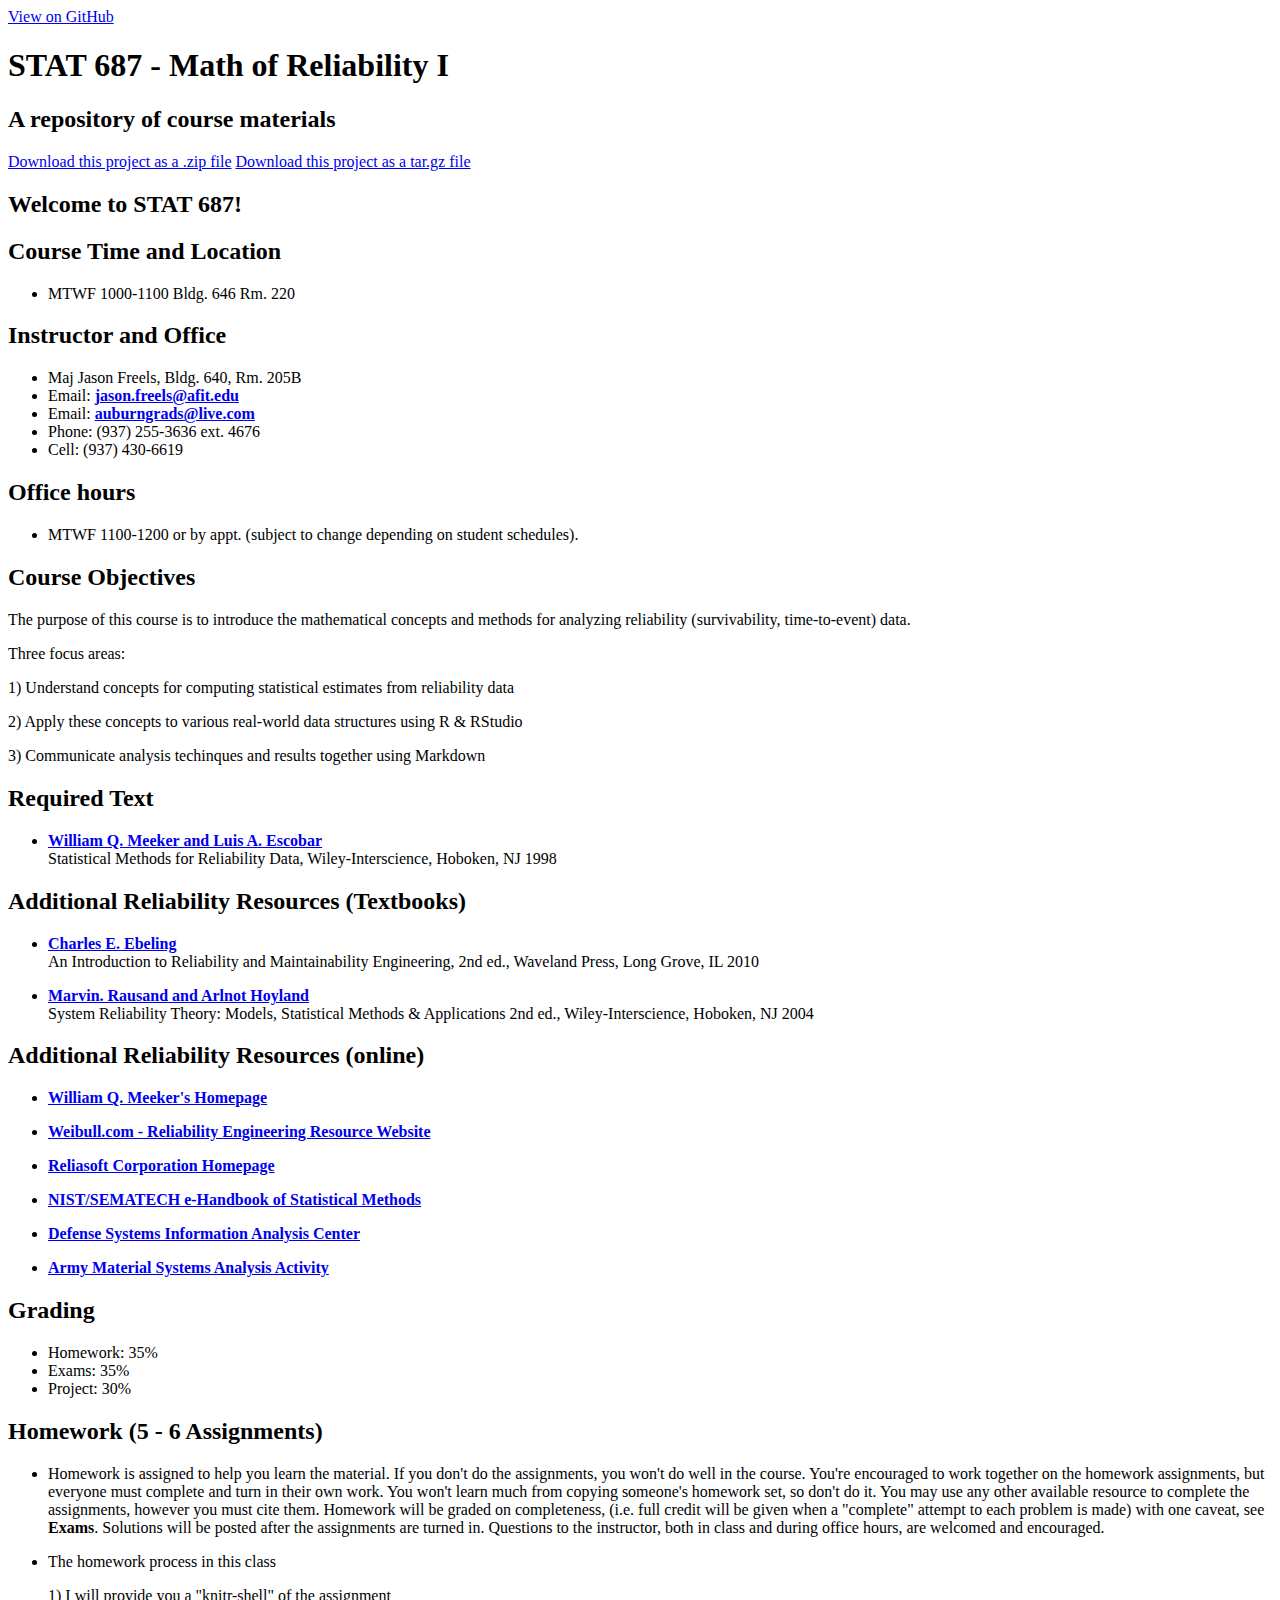
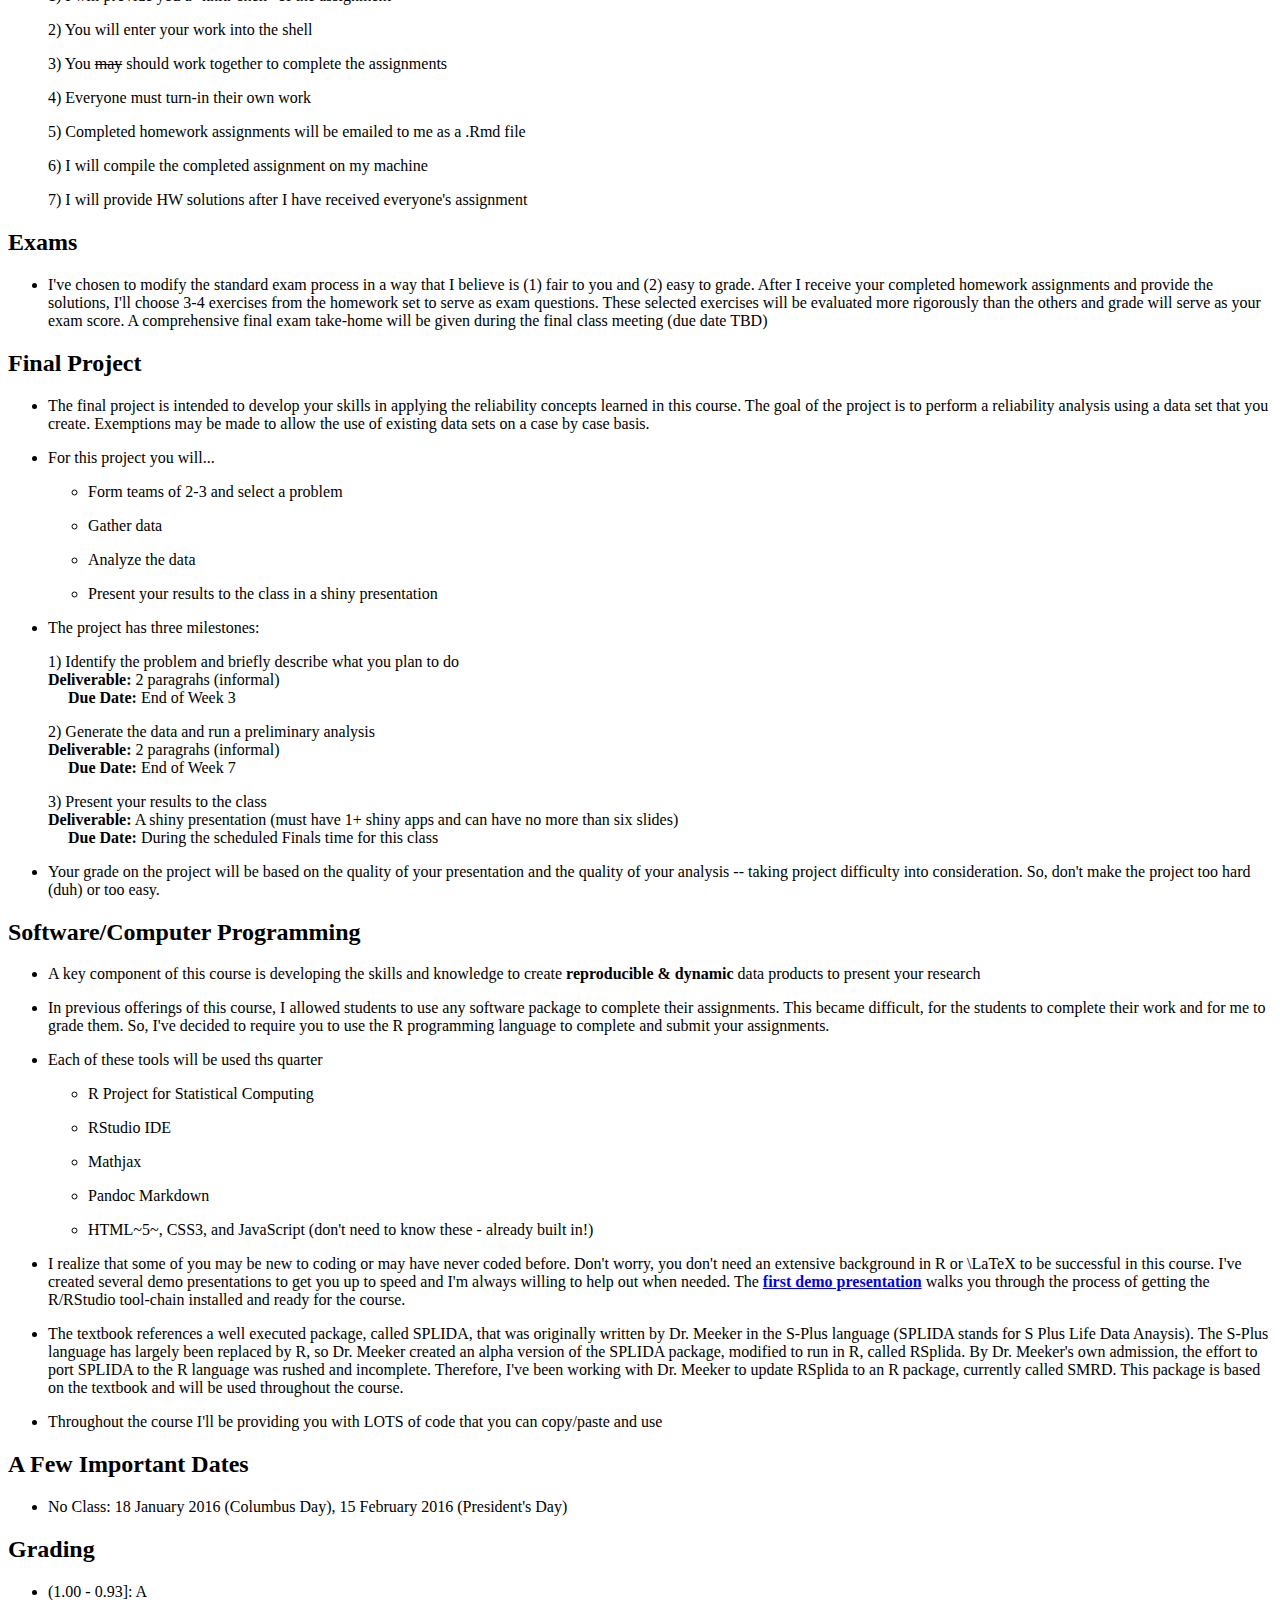
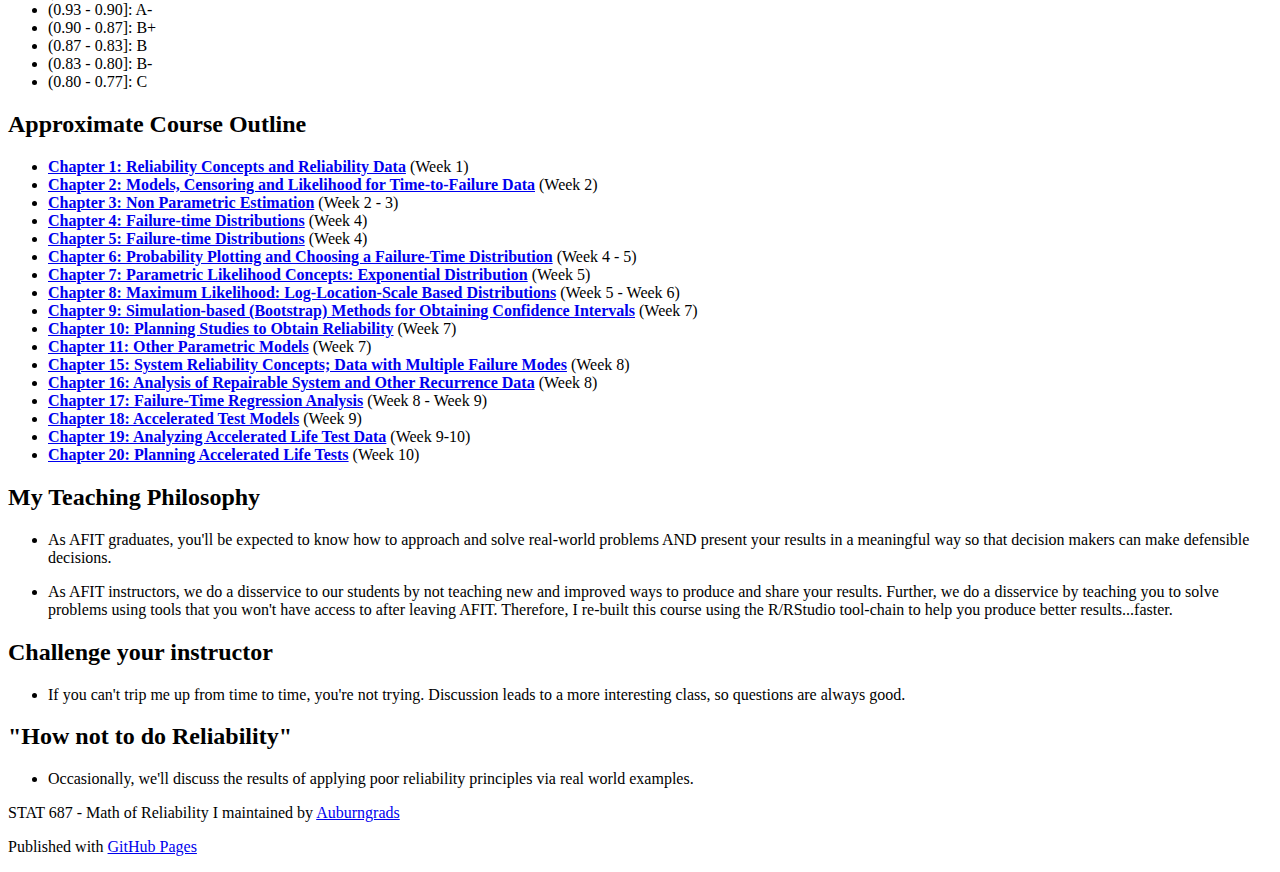
==== commit 5f87ba81: "Update index.html" ====
--- a/index.html
+++ b/index.html
@@ -6,7 +6,7 @@
     <meta http-equiv="X-UA-Compatible" content="chrome=1">
     <meta name="description" content="STAT 687 - Math of Reliability I : A repository of course materials">
 
-    <link rel="stylesheet" type="text/css" media="screen" href="stylesheets/stylesheet.css">
+    <link rel="stylesheet" type="text/css" media="screen" href="stylesheets/my-stylesheet.css">
 
     <title>STAT 687 - Math of Reliability I</title>
   </head>
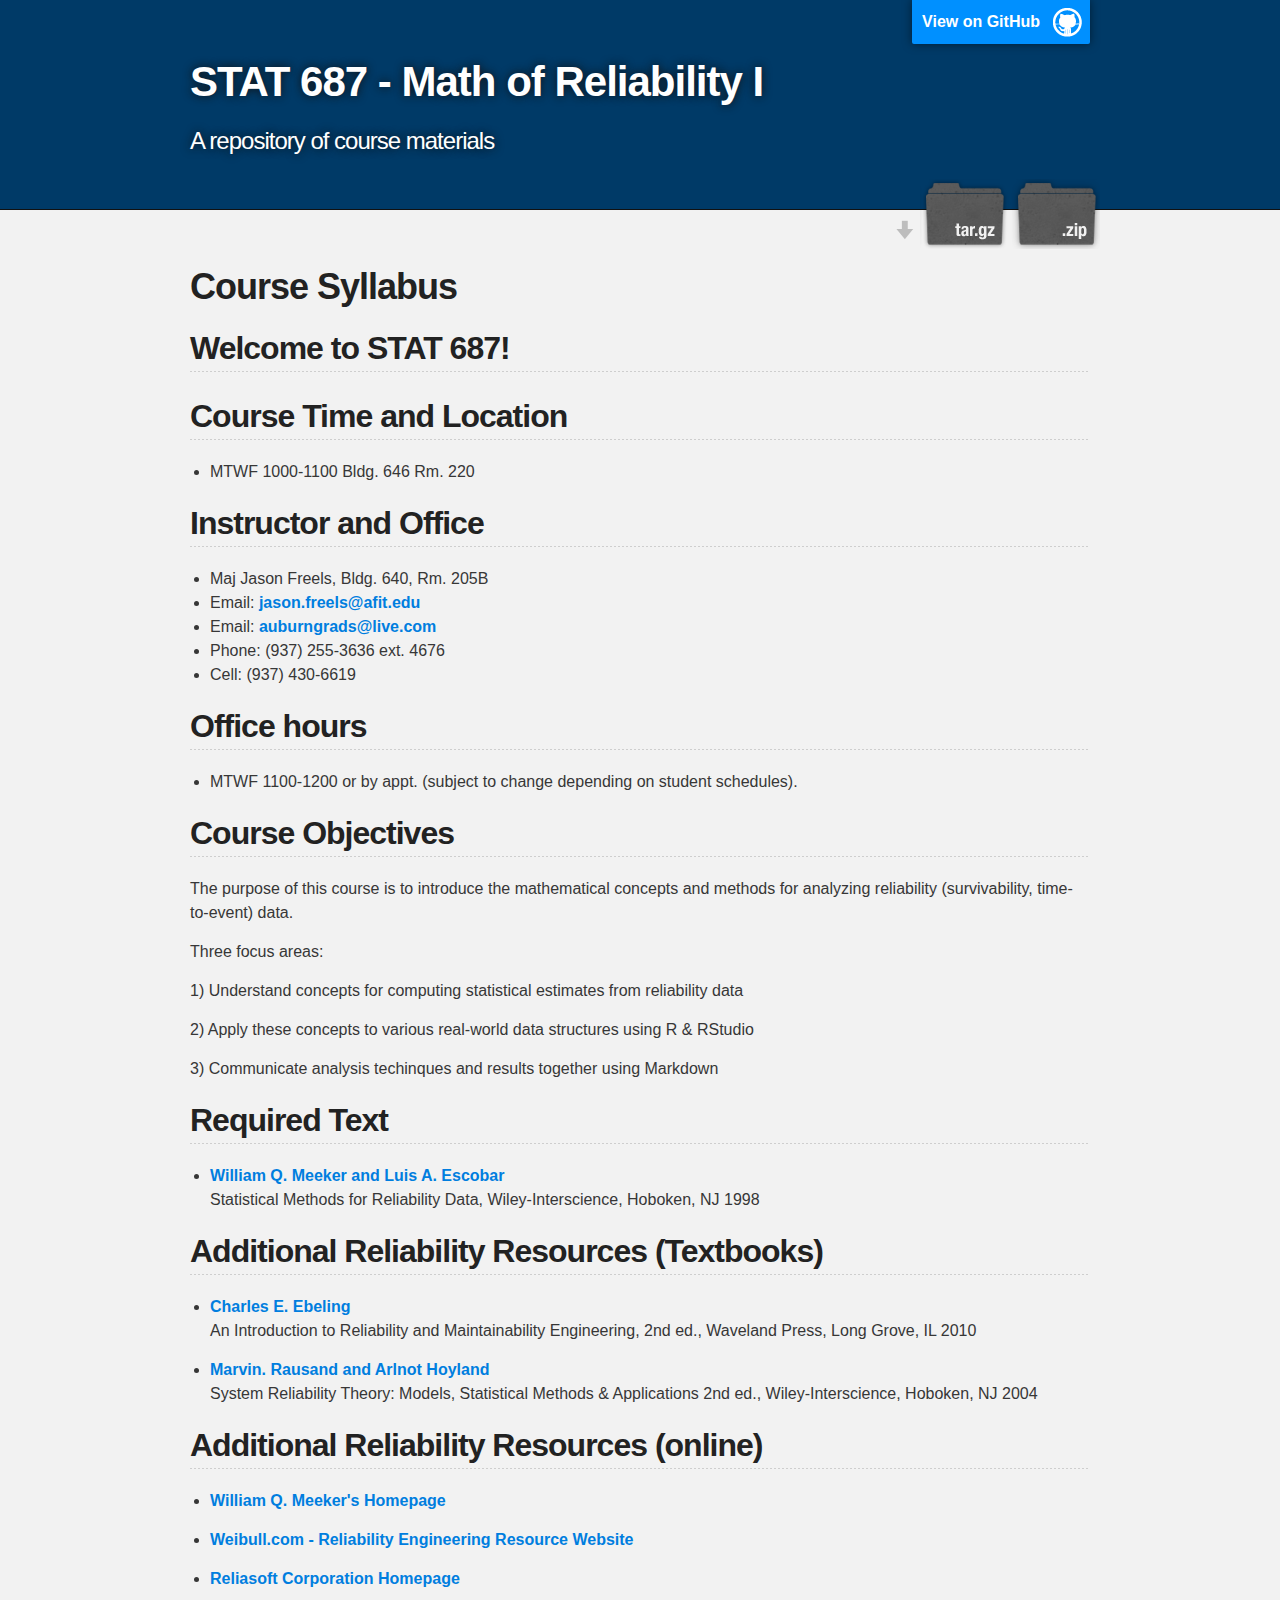
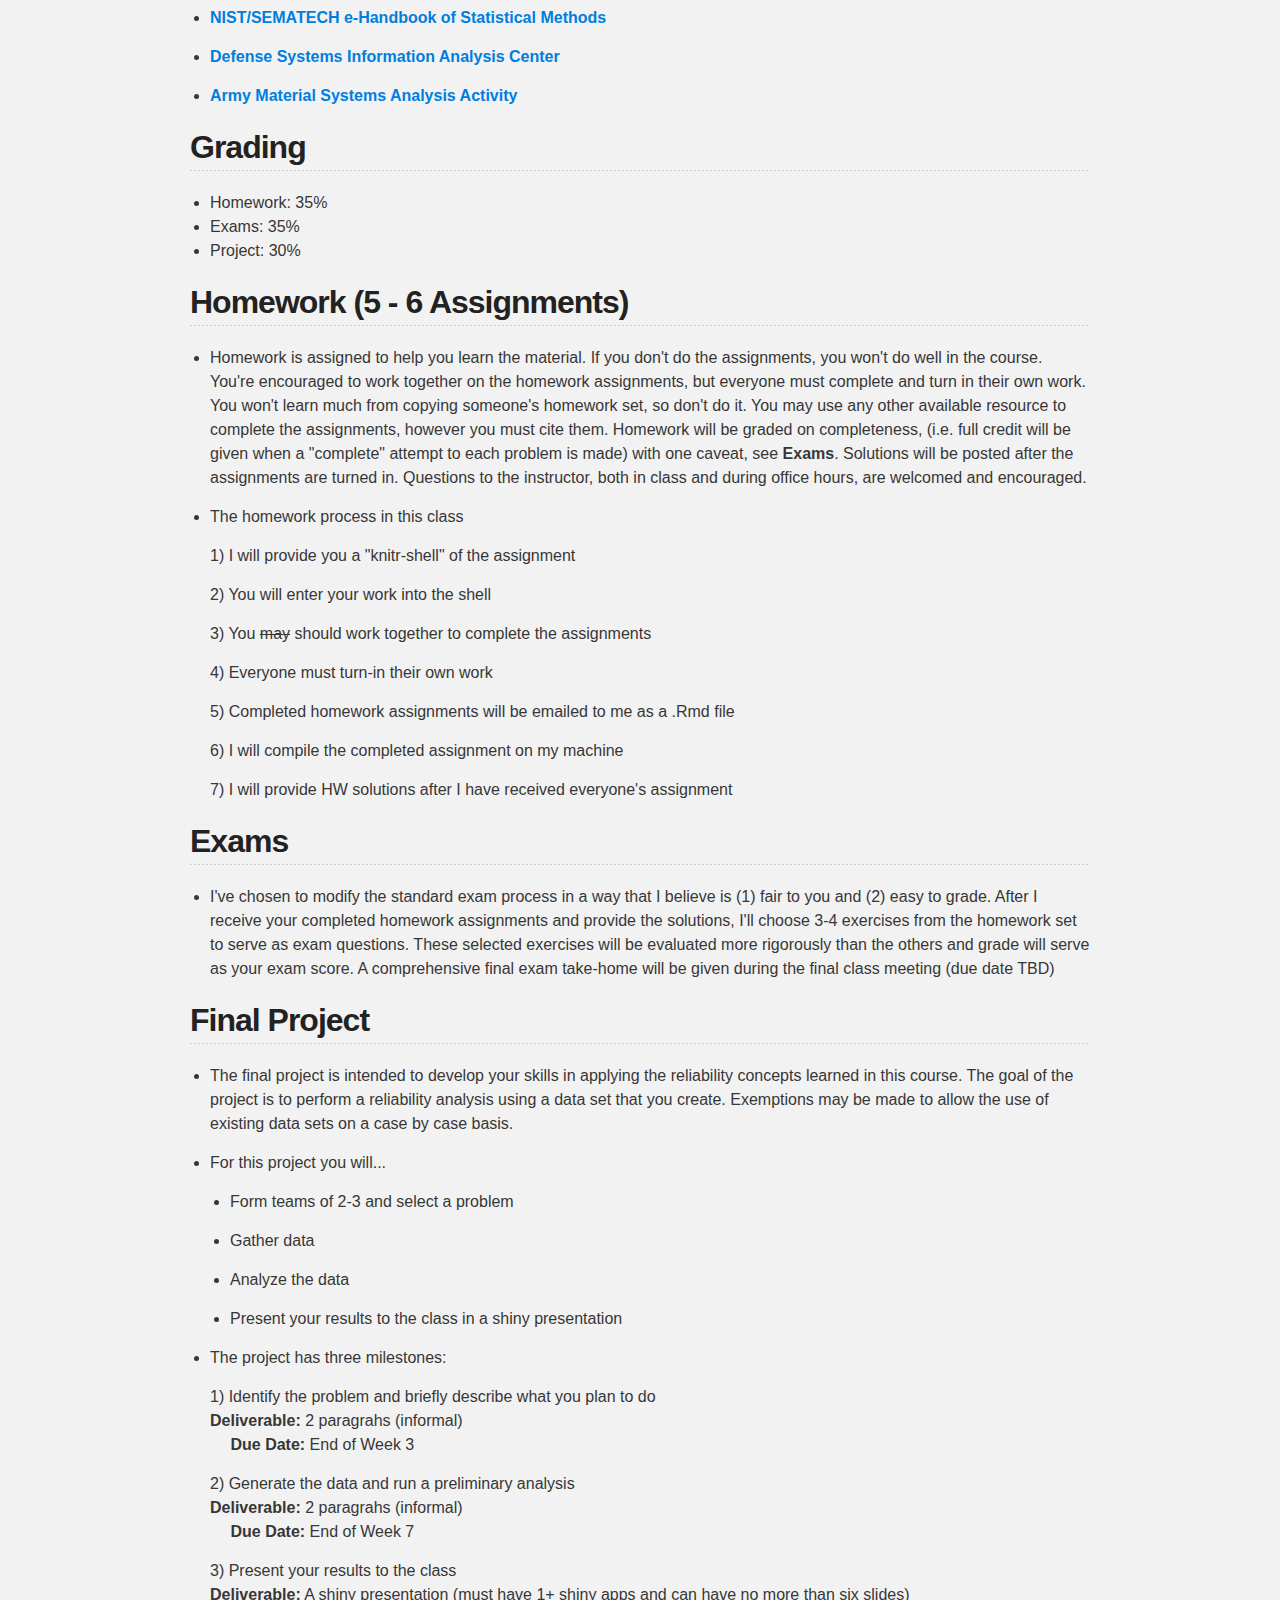
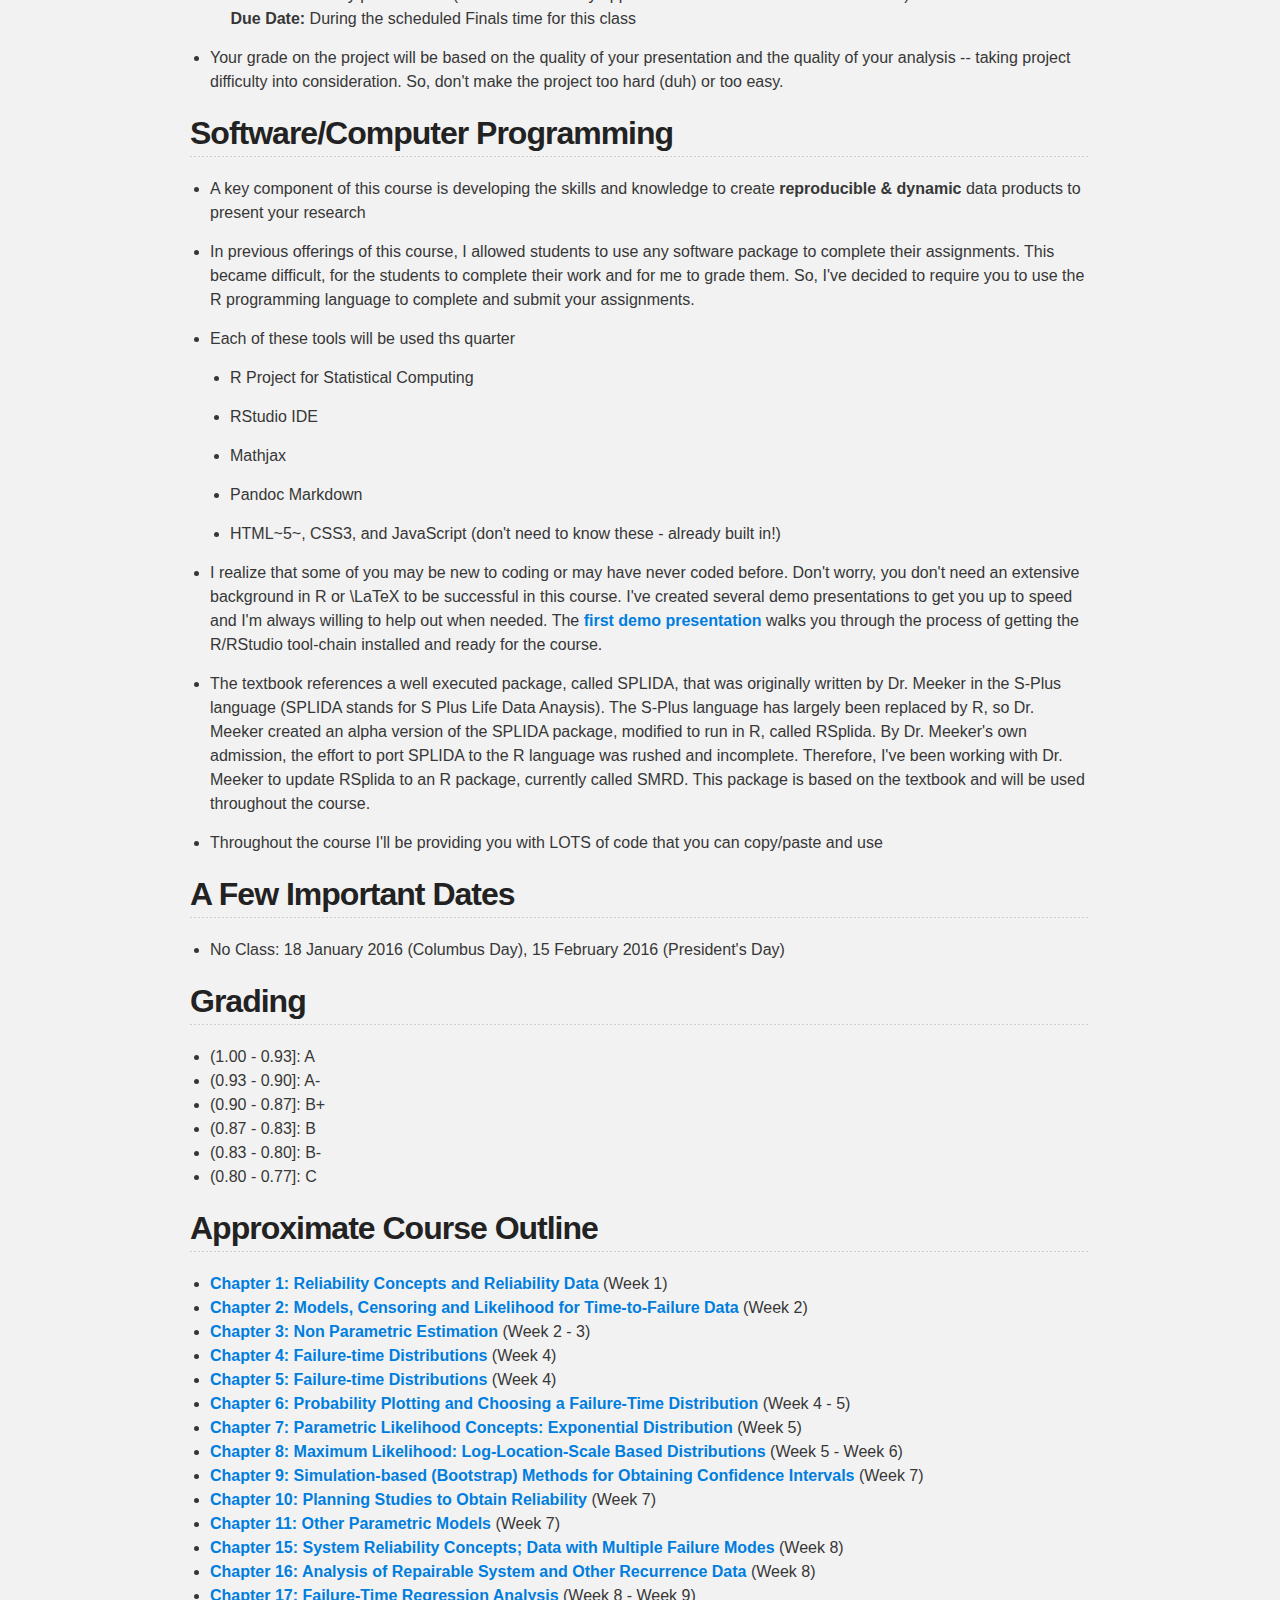
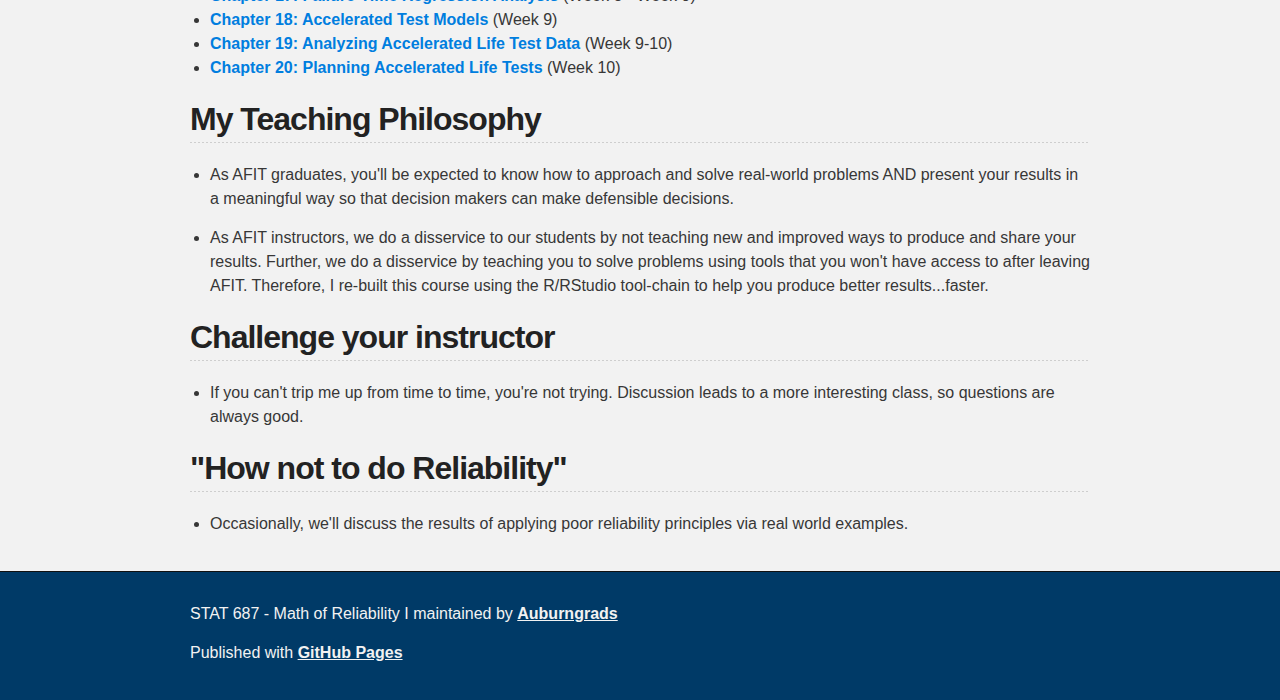
==== commit a675b42f: "Update index.html" ====
--- a/index.html
+++ b/index.html
@@ -31,7 +31,10 @@
     <!-- MAIN CONTENT -->
     <div id="main_content_wrap" class="outer">
       <section id="main_content" class="inner">
-        <h2>
+        <h1>
+<a id="course-syllabus" class="anchor" href="#course-syllabus" aria-hidden="true"><span aria-hidden="true" class="octicon octicon-link"></span></a>Course Syllabus</h1>
+
+<h2>
 <a id="welcome-to-stat-687" class="anchor" href="#welcome-to-stat-687" aria-hidden="true"><span aria-hidden="true" class="octicon octicon-link"></span></a>Welcome to STAT 687!</h2>
 
 <h2>
@@ -215,39 +218,39 @@
 
 <ul>
 <li>
-<a href="https://afit.shinyapps.io/smrd-chapter-1"><strong>Chapter  1: Reliability Concepts and Reliability Data</strong></a> (Week 1)</li>
-<li>
-<a href="https://afit.shinyapps.io/smrd-chapter-2"><strong>Chapter  2: Models, Censoring and Likelihood for Time-to-Failure Data</strong></a> (Week 2)</li>
-<li>
-<a href="https://afit.shinyapps.io/smrd-chapter-3"><strong>Chapter  3: Non Parametric Estimation</strong></a> (Week 2 - 3)</li>
-<li>
-<a href="https://afit.shinyapps.io/smrd-chapter-4"><strong>Chapter  4: Failure-time Distributions</strong></a> (Week 4)</li>
-<li>
-<a href="https://afit.shinyapps.io/smrd-chapter-5"><strong>Chapter  5: Failure-time Distributions</strong></a> (Week 4)</li>
-<li>
-<a href="https://afit.shinyapps.io/smrd-chapter-6"><strong>Chapter  6: Probability Plotting and Choosing a Failure-Time Distribution</strong></a> (Week 4 - 5)</li>
-<li>
-<a href="https://afit.shinyapps.io/smrd-chapter-7"><strong>Chapter  7: Parametric Likelihood Concepts: Exponential Distribution</strong></a> (Week 5)</li>
-<li>
-<a href="https://afit.shinyapps.io/smrd-chapter-8"><strong>Chapter  8: Maximum Likelihood: Log-Location-Scale Based Distributions</strong></a> (Week 5 - Week 6)</li>
-<li>
-<a href="https://afit.shinyapps.io/smrd-chapter-9"><strong>Chapter  9: Simulation-based (Bootstrap) Methods for Obtaining Confidence Intervals</strong></a> (Week 7)</li>
-<li>
-<a href="https://afit.shinyapps.io/smrd-chapter-10"><strong>Chapter 10: Planning Studies to Obtain Reliability</strong></a> (Week 7)</li>
-<li>
-<a href="https://afit.shinyapps.io/smrd-chapter-11"><strong>Chapter 11: Other Parametric Models</strong></a> (Week 7)</li>
-<li>
-<a href="https://afit.shinyapps.io/smrd-chapter-15"><strong>Chapter 15: System Reliability Concepts; Data with Multiple Failure Modes</strong></a> (Week 8)</li>
-<li>
-<a href="https://afit.shinyapps.io/smrd-chapter-16"><strong>Chapter 16: Analysis of Repairable System and Other Recurrence Data</strong></a> (Week 8)</li>
-<li>
-<a href="https://afit.shinyapps.io/smrd-chapter-17"><strong>Chapter 17: Failure-Time Regression Analysis</strong></a> (Week 8 - Week 9)</li>
-<li>
-<a href="https://afit.shinyapps.io/smrd-chapter-18"><strong>Chapter 18: Accelerated Test Models</strong></a> (Week 9)</li>
-<li>
-<a href="https://afit.shinyapps.io/smrd-chapter-19"><strong>Chapter 19: Analyzing Accelerated Life Test Data</strong></a> (Week 9-10)</li>
-<li>
-<a href="https://afit.shinyapps.io/smrd-chapter-20"><strong>Chapter 20: Planning Accelerated Life Tests</strong></a> (Week 10)</li>
+<a href="https://afit.shinyapps.io/smrd-chapter1"><strong>Chapter  1: Reliability Concepts and Reliability Data</strong></a> (Week 1)</li>
+<li>
+<a href="https://afit.shinyapps.io/smrd-chapter2"><strong>Chapter  2: Models, Censoring and Likelihood for Time-to-Failure Data</strong></a> (Week 2)</li>
+<li>
+<a href="https://afit.shinyapps.io/smrd-chapter3"><strong>Chapter  3: Non Parametric Estimation</strong></a> (Week 2 - 3)</li>
+<li>
+<a href="https://afit.shinyapps.io/smrd-chapter4"><strong>Chapter  4: Failure-time Distributions</strong></a> (Week 4)</li>
+<li>
+<a href="https://afit.shinyapps.io/smrd-chapter5"><strong>Chapter  5: Failure-time Distributions</strong></a> (Week 4)</li>
+<li>
+<a href="https://afit.shinyapps.io/smrd-chapter6"><strong>Chapter  6: Probability Plotting and Choosing a Failure-Time Distribution</strong></a> (Week 4 - 5)</li>
+<li>
+<a href="https://afit.shinyapps.io/smrd-chapter7"><strong>Chapter  7: Parametric Likelihood Concepts: Exponential Distribution</strong></a> (Week 5)</li>
+<li>
+<a href="https://afit.shinyapps.io/smrd-chapter8"><strong>Chapter  8: Maximum Likelihood: Log-Location-Scale Based Distributions</strong></a> (Week 5 - Week 6)</li>
+<li>
+<a href="https://afit.shinyapps.io/smrd-chapter9"><strong>Chapter  9: Simulation-based (Bootstrap) Methods for Obtaining Confidence Intervals</strong></a> (Week 7)</li>
+<li>
+<a href="https://afit.shinyapps.io/smrd-chapter10"><strong>Chapter 10: Planning Studies to Obtain Reliability</strong></a> (Week 7)</li>
+<li>
+<a href="https://afit.shinyapps.io/smrd-chapter11"><strong>Chapter 11: Other Parametric Models</strong></a> (Week 7)</li>
+<li>
+<a href="https://afit.shinyapps.io/smrd-chapter15"><strong>Chapter 15: System Reliability Concepts; Data with Multiple Failure Modes</strong></a> (Week 8)</li>
+<li>
+<a href="https://afit.shinyapps.io/smrd-chapter16"><strong>Chapter 16: Analysis of Repairable System and Other Recurrence Data</strong></a> (Week 8)</li>
+<li>
+<a href="https://afit.shinyapps.io/smrd-chapter17"><strong>Chapter 17: Failure-Time Regression Analysis</strong></a> (Week 8 - Week 9)</li>
+<li>
+<a href="https://afit.shinyapps.io/smrd-chapter18"><strong>Chapter 18: Accelerated Test Models</strong></a> (Week 9)</li>
+<li>
+<a href="https://afit.shinyapps.io/smrd-chapter19"><strong>Chapter 19: Analyzing Accelerated Life Test Data</strong></a> (Week 9-10)</li>
+<li>
+<a href="https://afit.shinyapps.io/smrd-chapter20"><strong>Chapter 20: Planning Accelerated Life Tests</strong></a> (Week 10)</li>
 </ul>
 
 <h2>
--- a/stylesheets/my-stylesheet.css
+++ b/stylesheets/my-stylesheet.css
@@ -0,0 +1,457 @@
+/*******************************************************************************
+Slate Theme for GitHub Pages
+by Jason Costello, @jsncostello
+*******************************************************************************/
+
+@import url(github-light.css);
+
+/*******************************************************************************
+MeyerWeb Reset
+*******************************************************************************/
+
+html, body, div, span, applet, object, iframe,
+h1, h2, h3, h4, h5, h6, p, blockquote, pre,
+a, abbr, acronym, address, big, cite, code,
+del, dfn, em, img, ins, kbd, q, s, samp,
+small, strike, strong, sub, sup, tt, var,
+b, u, i, center,
+dl, dt, dd, ol, ul, li,
+fieldset, form, label, legend,
+table, caption, tbody, tfoot, thead, tr, th, td,
+article, aside, canvas, details, embed,
+figure, figcaption, footer, header, hgroup,
+menu, nav, output, ruby, section, summary,
+time, mark, audio, video {
+  margin: 0;
+  padding: 0;
+  border: 0;
+  font: inherit;
+  vertical-align: baseline;
+}
+
+/* HTML5 display-role reset for older browsers */
+article, aside, details, figcaption, figure,
+footer, header, hgroup, menu, nav, section {
+  display: block;
+}
+
+ol, ul {
+  list-style: none;
+}
+
+/*******************************************************************************
+Theme Styles
+*******************************************************************************/
+
+body {
+  box-sizing: border-box;
+  color:#373737;
+  background: #212121;
+  font-size: 16px;
+  font-family: 'Myriad Pro', Calibri, Helvetica, Arial, sans-serif;
+  line-height: 1.5;
+  -webkit-font-smoothing: antialiased;
+}
+
+h1, h2, h3, h4, h5, h6 {
+  margin: 10px 0;
+  font-weight: 700;
+  color:#222222;
+  font-family: 'Lucida Grande', 'Calibri', Helvetica, Arial, sans-serif;
+  letter-spacing: -1px;
+}
+
+h1 {
+  font-size: 36px;
+  font-weight: 700;
+}
+
+h2 {
+  padding-bottom: 10px;
+  font-size: 32px;
+  background: url('../images/bg_hr.png') repeat-x bottom;
+}
+
+h3 {
+  font-size: 24px;
+}
+
+h4 {
+  font-size: 21px;
+}
+
+h5 {
+  font-size: 18px;
+}
+
+h6 {
+  font-size: 16px;
+}
+
+p {
+  margin: 10px 0 15px 0;
+}
+
+footer p {
+  color: #f2f2f2;
+}
+
+a {
+  text-decoration: none;
+  color: #007edf;
+  text-shadow: none;
+  font-weight: bold;
+
+  transition: color 0.5s ease;
+  transition: text-shadow 0.5s ease;
+  -webkit-transition: color 0.5s ease;
+  -webkit-transition: text-shadow 0.5s ease;
+  -moz-transition: color 0.5s ease;
+  -moz-transition: text-shadow 0.5s ease;
+  -o-transition: color 0.5s ease;
+  -o-transition: text-shadow 0.5s ease;
+  -ms-transition: color 0.5s ease;
+  -ms-transition: text-shadow 0.5s ease;
+}
+
+a:hover, a:focus {text-decoration: underline;}
+
+footer a {
+  color: #F2F2F2;
+  text-decoration: underline;
+}
+
+em {
+  font-style: italic;
+}
+
+strong {
+  font-weight: bold;
+}
+
+img {
+  position: relative;
+  margin: 0 auto;
+  max-width: 739px;
+  padding: 5px;
+  margin: 10px 0 10px 0;
+  border: 1px solid #ebebeb;
+
+  box-shadow: 0 0 5px #ebebeb;
+  -webkit-box-shadow: 0 0 5px #ebebeb;
+  -moz-box-shadow: 0 0 5px #ebebeb;
+  -o-box-shadow: 0 0 5px #ebebeb;
+  -ms-box-shadow: 0 0 5px #ebebeb;
+}
+
+p img {
+  display: inline;
+  margin: 0;
+  padding: 0;
+  vertical-align: middle;
+  text-align: center;
+  border: none;
+}
+
+pre, code {
+  width: 100%;
+  color: #222;
+  background-color: #fff;
+
+  font-family: Monaco, "Bitstream Vera Sans Mono", "Lucida Console", Terminal, monospace;
+  font-size: 14px;
+
+  border-radius: 2px;
+  -moz-border-radius: 2px;
+  -webkit-border-radius: 2px;
+}
+
+pre {
+  width: 100%;
+  padding: 10px;
+  box-shadow: 0 0 10px rgba(0,0,0,.1);
+  overflow: auto;
+}
+
+code {
+  padding: 3px;
+  margin: 0 3px;
+  box-shadow: 0 0 10px rgba(0,0,0,.1);
+}
+
+pre code {
+  display: block;
+  box-shadow: none;
+}
+
+blockquote {
+  color: #666;
+  margin-bottom: 20px;
+  padding: 0 0 0 20px;
+  border-left: 3px solid #bbb;
+}
+
+
+ul, ol, dl {
+  margin-bottom: 15px
+}
+
+ul {
+  list-style-position: inside;
+  list-style: disc;
+  padding-left: 20px;
+}
+
+ol {
+  list-style-position: inside;
+  list-style: decimal;
+  padding-left: 20px;
+}
+
+dl dt {
+  font-weight: bold;
+}
+
+dl dd {
+  padding-left: 20px;
+  font-style: italic;
+}
+
+dl p {
+  padding-left: 20px;
+  font-style: italic;
+}
+
+hr {
+  height: 1px;
+  margin-bottom: 5px;
+  border: none;
+  background: url('../images/bg_hr.png') repeat-x center;
+}
+
+table {
+  width: 80% !important;
+  border-collapse: -moz-initial;
+  border-collapse: initial;
+  border-spacing: 2px;
+  border-bottom: 1px solid #797979;
+  margin-right: 10%;
+  margin-left: 10%;
+  margin-top: 60px; 
+  margin-bottom: 60px;
+}
+
+/* line 479, ../scss/default.scss */
+table tr > td:first-child, table th {
+  font-weight: bold;
+  font-size: 22;
+}
+/* line 484, ../scss/default.scss */
+table tr:nth-child(odd) {
+  background-color: #e6e6e6;
+}
+/* line 488, ../scss/default.scss */
+table th {
+  background: -webkit-gradient(linear, 50% 0%, 50% 100%, color-stop(40%, #4387fd), color-stop(80%, #2a7cdf)) no-repeat;
+  background: -webkit-linear-gradient(top, #4387fd 40%, #2a7cdf 80%) no-repeat;
+  background: -moz-linear-gradient(top, #4387fd 40%, #2a7cdf 80%) no-repeat;
+  background: -o-linear-gradient(top, #4387fd 40%, #2a7cdf 80%) no-repeat;
+  background: linear-gradient(top, #4387fd 40%, #2a7cdf 80%) no-repeat;
+  color: #FFF;
+  padding: 0.25em 0.25em;
+  font-weight: bold;
+  font-size: 18pt;
+}
+/* line 494, ../scss/default.scss */
+table td {
+  font-size: 22px;
+  font-weight: bold;
+  padding: 0.25em 0.25em;
+}
+/* line 499, ../scss/default.scss */
+table td.highlight {
+  color: #515151;
+  background: -webkit-gradient(linear, 50% 0%, 50% 100%, color-stop(40%, #ffd14d), color-stop(80%, #f6c000)) no-repeat;
+  background: -webkit-linear-gradient(top, #ffd14d 40%, #f6c000 80%) no-repeat;
+  background: -moz-linear-gradient(top, #ffd14d 40%, #f6c000 80%) no-repeat;
+  background: -o-linear-gradient(top, #ffd14d 40%, #f6c000 80%) no-repeat;
+  background: linear-gradient(top, #ffd14d 40%, #f6c000 80%) no-repeat;
+}
+/* line 504, ../scss/default.scss */
+table.rows {
+  border-bottom: none;
+  border-right: 1px solid #797979;
+}
+
+form {
+  background: #f2f2f2;
+  padding: 20px;
+}
+
+/*******************************************************************************
+Full-Width Styles
+*******************************************************************************/
+
+.outer {
+  width: 100%;
+}
+
+.inner {
+  position: relative;
+  max-width: 900px;
+  padding: 20px 10px;
+  margin: 0 auto;
+}
+
+#forkme_banner {
+  display: block;
+  position: absolute;
+  top:0;
+  right: 10px;
+  z-index: 10;
+  padding: 10px 50px 10px 10px;
+  color: #fff;
+  background: url('../images/blacktocat.png') #0090ff no-repeat 95% 50%;
+  font-weight: 700;
+  box-shadow: 0 0 10px rgba(0,0,0,.5);
+  border-bottom-left-radius: 2px;
+  border-bottom-right-radius: 2px;
+}
+
+#header_wrap {
+  background: #003a67;
+  /*background: -moz-linear-gradient(top, #373737, #212121);
+  background: -webkit-linear-gradient(top, #373737, #212121);
+  background: -ms-linear-gradient(top, #373737, #212121);
+  background: -o-linear-gradient(top, #373737, #212121);
+  background: linear-gradient(top, #373737, #212121);*/
+}
+
+#header_wrap .inner {
+  padding: 50px 10px 30px 10px;
+}
+
+#project_title {
+  margin: 0;
+  color: #fff;
+  font-size: 42px;
+  font-weight: 700;
+  text-shadow: #111 0px 0px 10px;
+}
+
+#project_tagline {
+  color: #fff;
+  font-size: 24px;
+  font-weight: 300;
+  background: none;
+  text-shadow: #111 0px 0px 10px;
+}
+
+#downloads {
+  position: absolute;
+  width: 210px;
+  z-index: 10;
+  bottom: -40px;
+  right: 0;
+  height: 70px;
+  background: url('../images/icon_download.png') no-repeat 0% 90%;
+}
+
+.zip_download_link {
+  display: block;
+  float: right;
+  width: 90px;
+  height:70px;
+  text-indent: -5000px;
+  overflow: hidden;
+  background: url(../images/sprite_download.png) no-repeat bottom left;
+}
+
+.tar_download_link {
+  display: block;
+  float: right;
+  width: 90px;
+  height:70px;
+  text-indent: -5000px;
+  overflow: hidden;
+  background: url(../images/sprite_download.png) no-repeat bottom right;
+  margin-left: 10px;
+}
+
+.zip_download_link:hover {
+  background: url(../images/sprite_download.png) no-repeat top left;
+}
+
+.tar_download_link:hover {
+  background: url(../images/sprite_download.png) no-repeat top right;
+}
+
+#main_content_wrap {
+  background: #f2f2f2;
+  border-top: 1px solid #111;
+  border-bottom: 1px solid #111;
+}
+
+#main_content {
+  padding-top: 40px;
+}
+
+#footer_wrap {
+  background: #003a67;
+}
+
+
+
+/*******************************************************************************
+Small Device Styles
+*******************************************************************************/
+
+@media screen and (max-width: 480px) {
+  body {
+    font-size:14px;
+  }
+
+  #downloads {
+    display: none;
+  }
+
+  .inner {
+    min-width: 320px;
+    max-width: 480px;
+  }
+
+  #project_title {
+  font-size: 32px;
+  }
+
+  h1 {
+    font-size: 28px;
+  }
+
+  h2 {
+    font-size: 24px;
+  }
+
+  h3 {
+    font-size: 21px;
+  }
+
+  h4 {
+    font-size: 18px;
+  }
+
+  h5 {
+    font-size: 14px;
+  }
+
+  h6 {
+    font-size: 12px;
+  }
+
+  code, pre {
+    min-width: 320px;
+    max-width: 480px;
+    font-size: 11px;
+  }
+
+}
